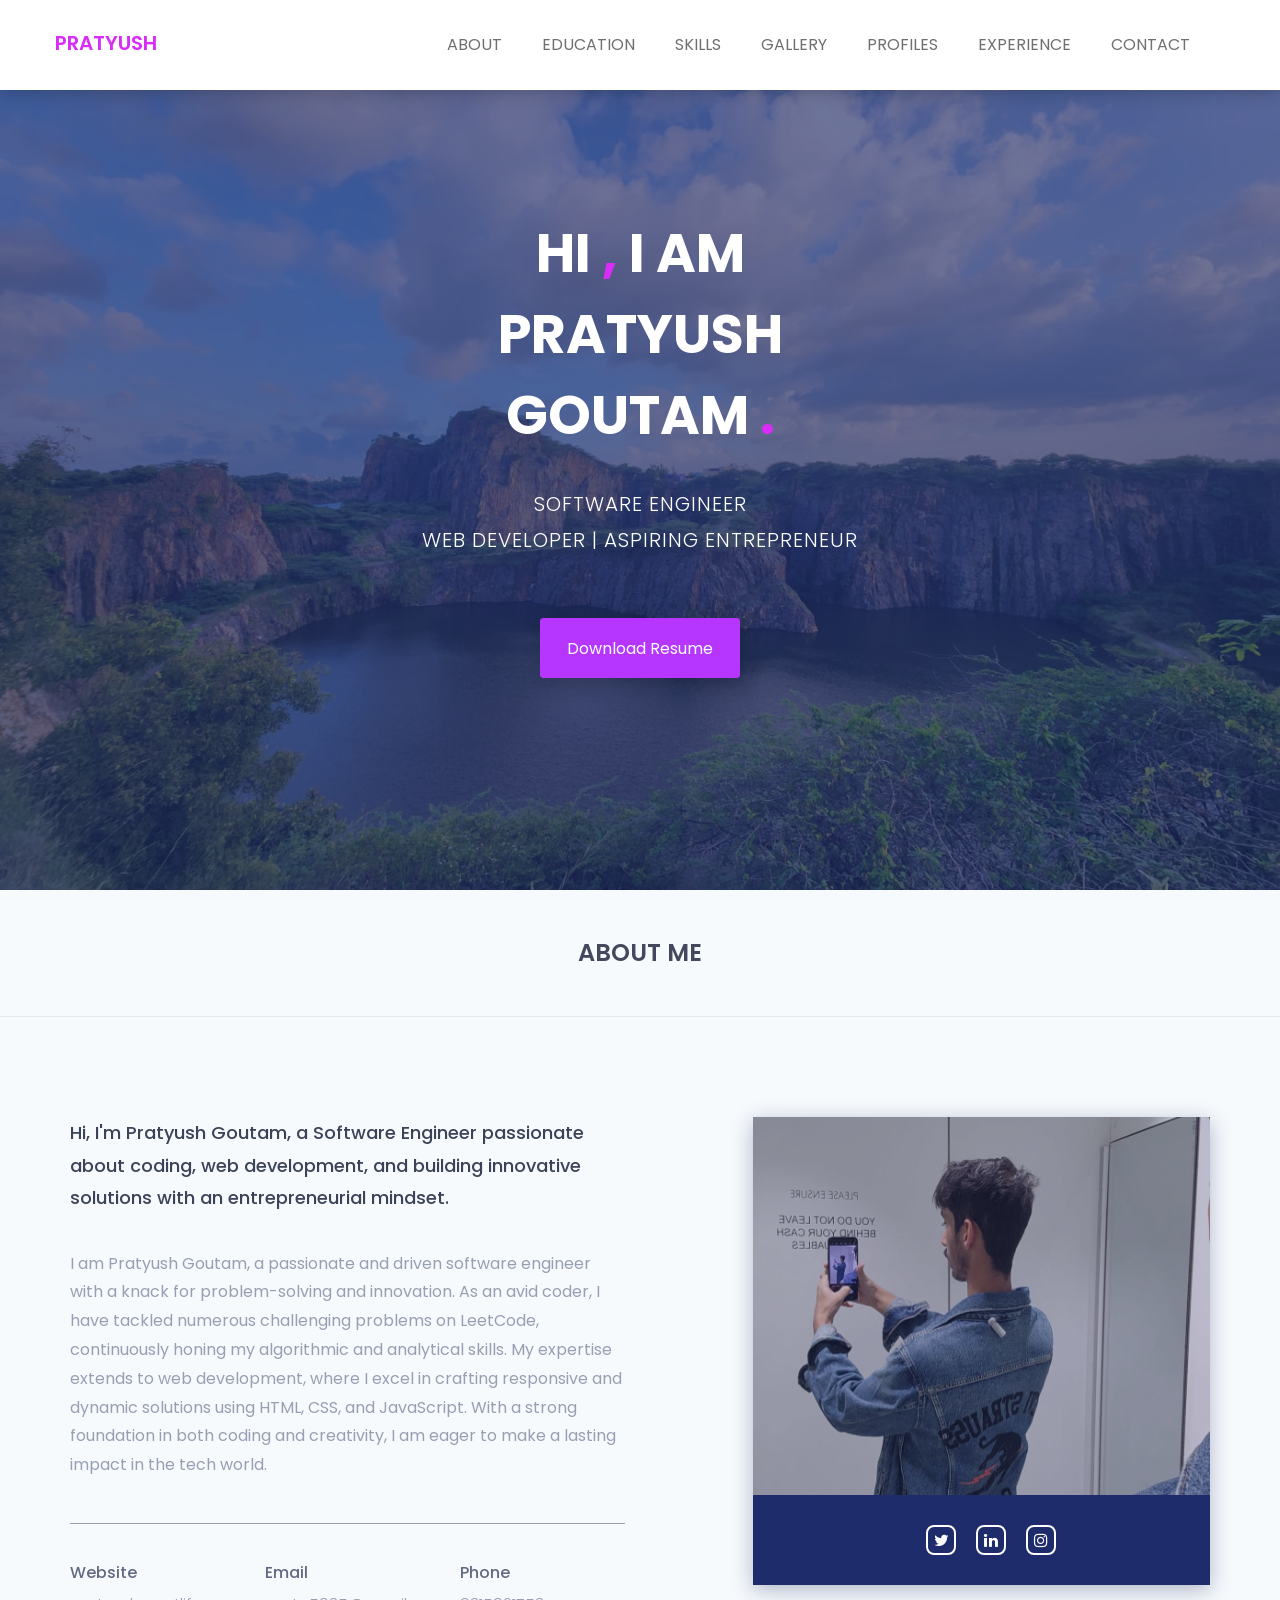
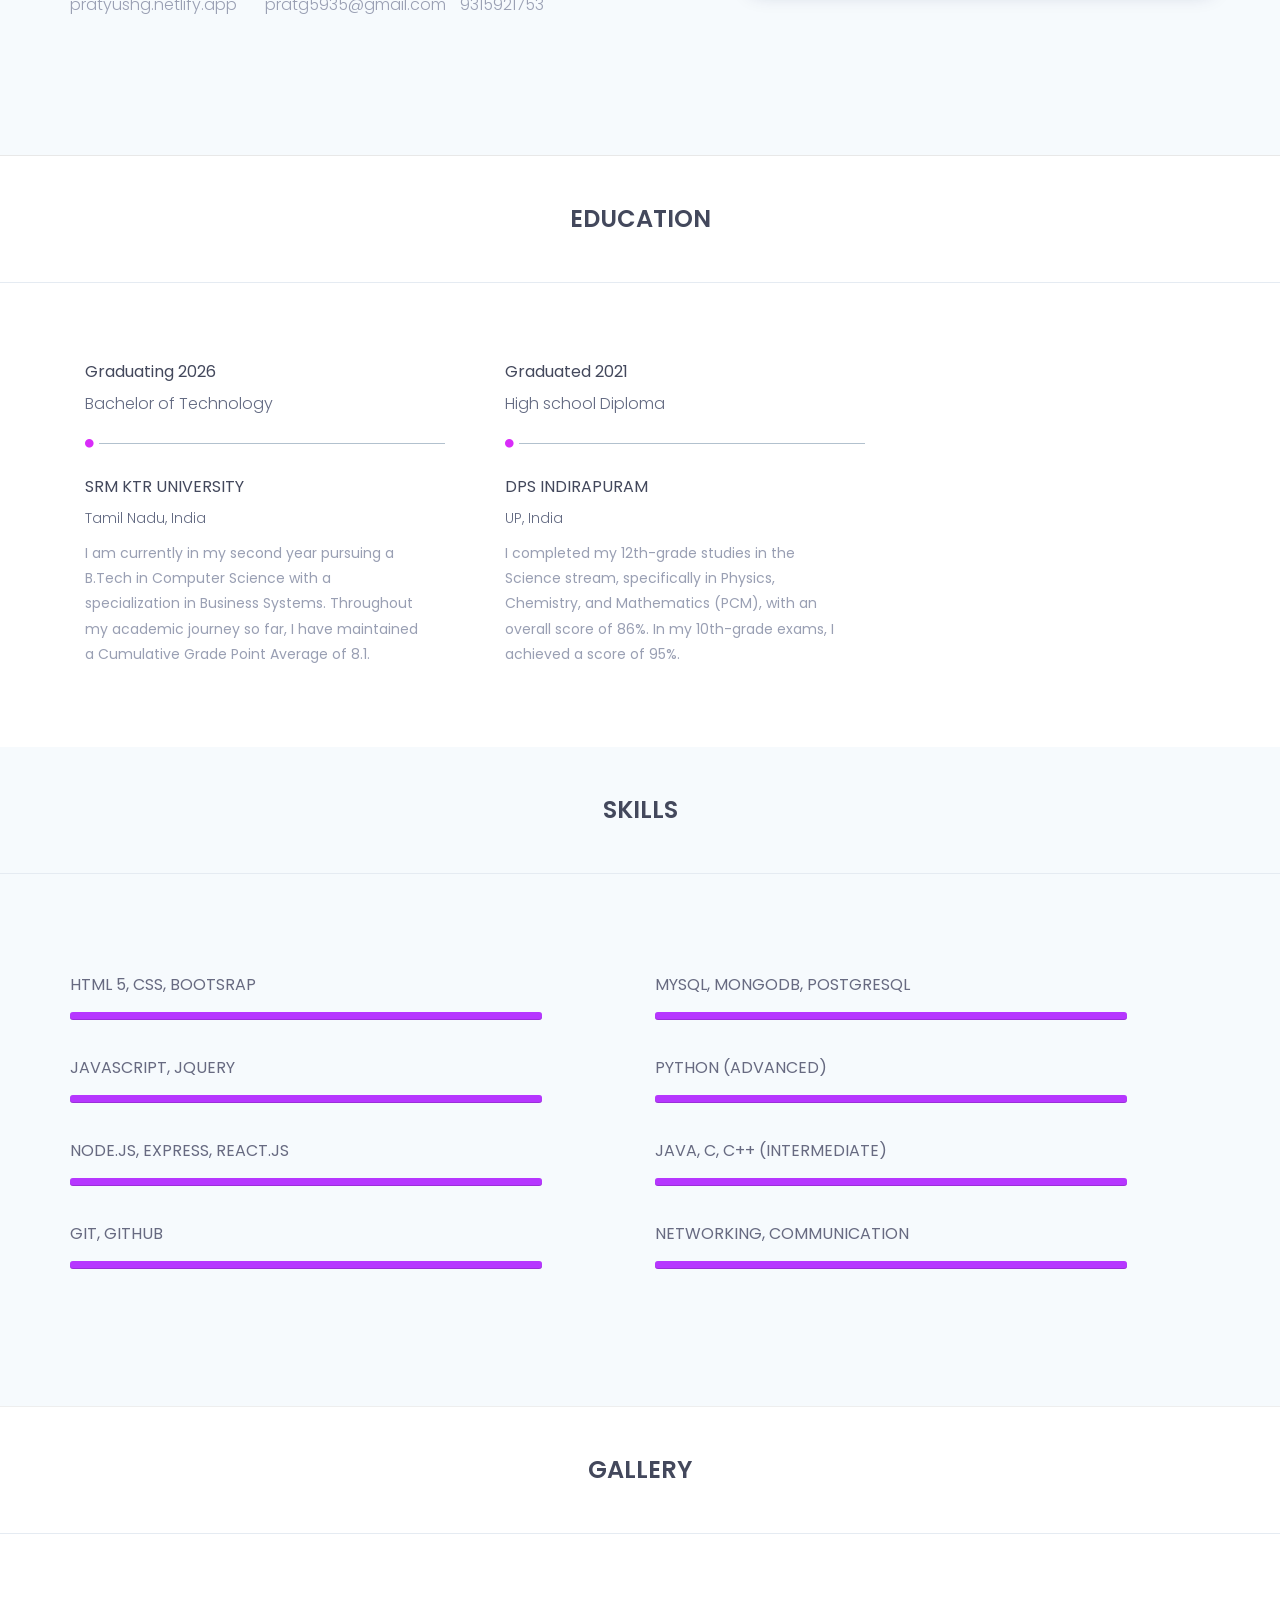
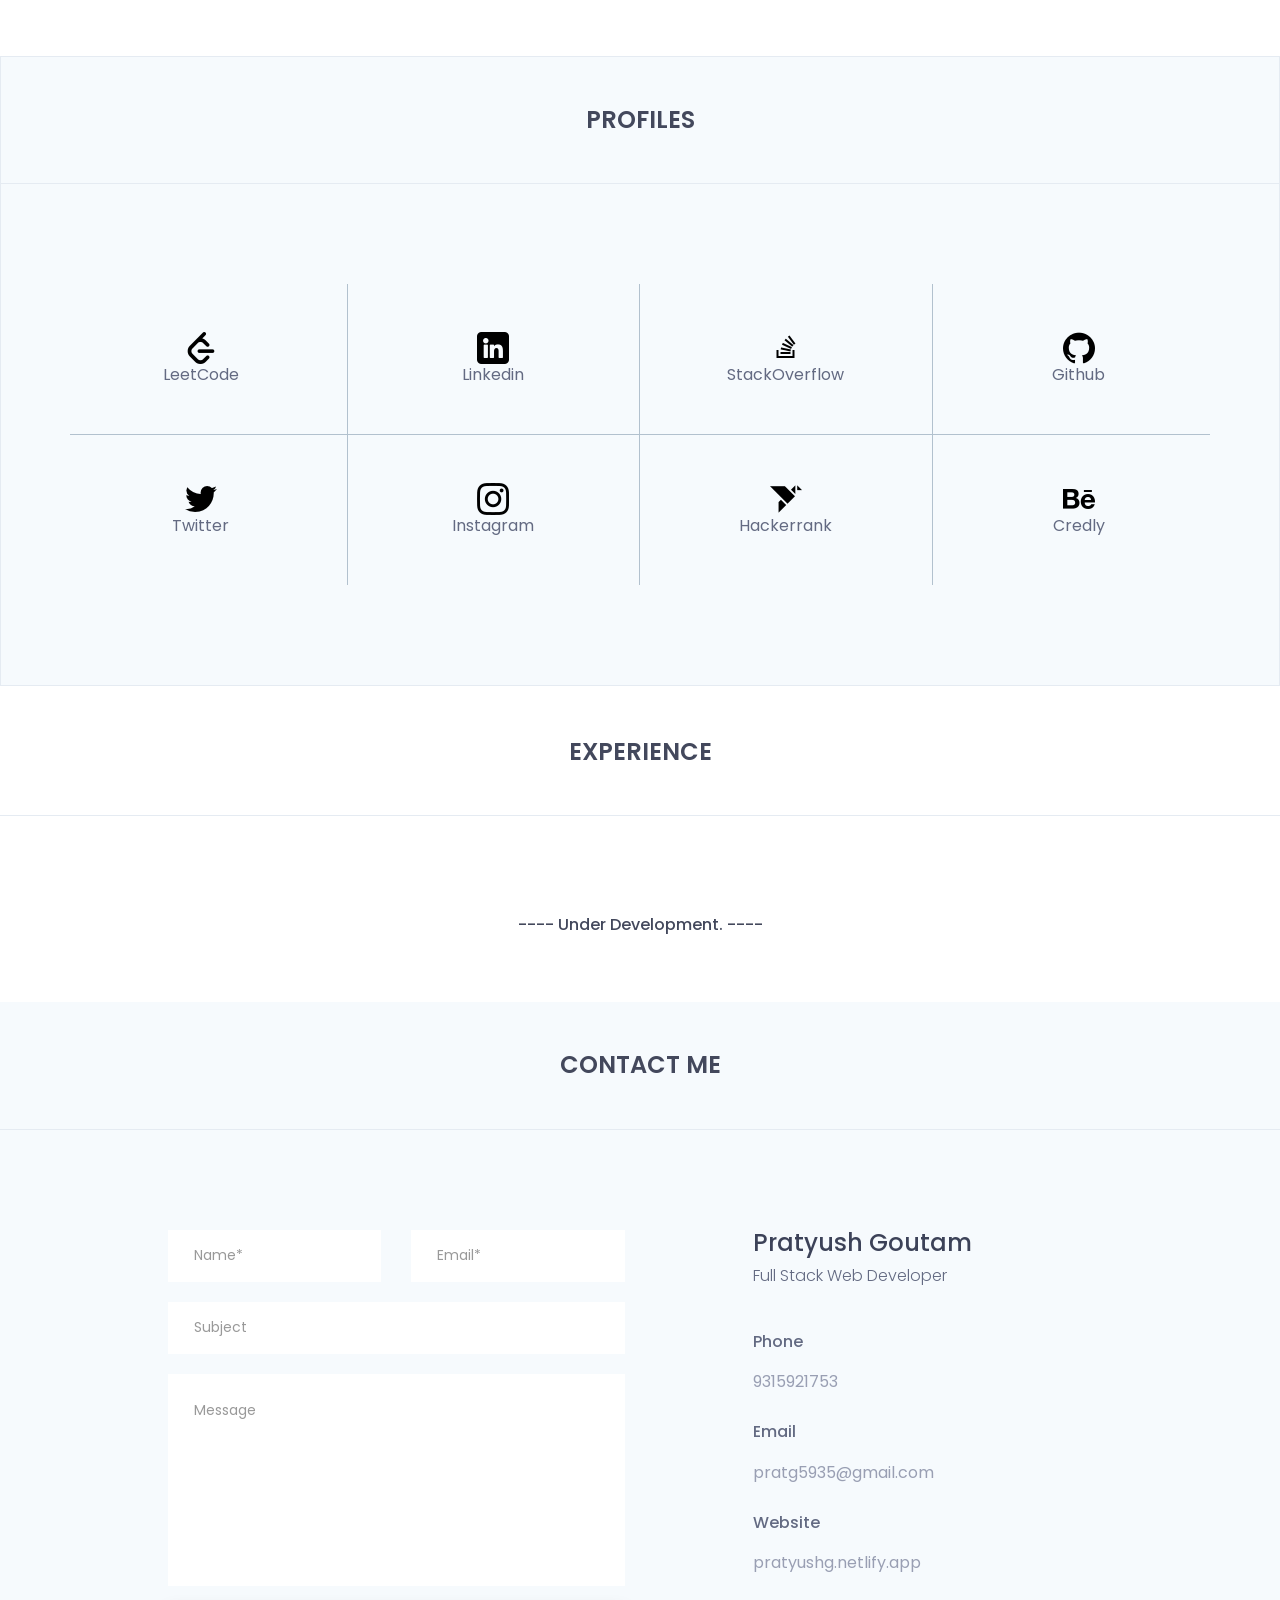
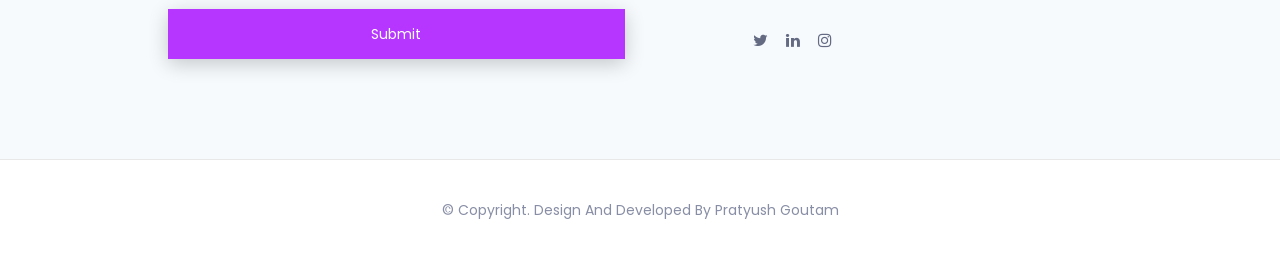
==== Portfolio/index.html @ 8044a490 "Update index.html" ====
<!doctype html>
<html class="no-js" lang="en">

    <head>
        <!-- meta data -->
        <meta charset="utf-8">
        <meta http-equiv="X-UA-Compatible" content="IE=edge">
        <meta name="viewport" content="width=device-width, initial-scale=1">
        <!-- The above 3 meta tags *must* come first in the head; any other head content must come *after* these tags -->

        <!--font-family-->
		<link href="https://fonts.googleapis.com/css?family=Poppins:100,200,300,400,500,600,700,800,900&amp;subset=devanagari,latin-ext" rel="stylesheet">
        
        <!-- title of site -->
        <title>The Pratyush Goutam</title>

        <!-- For favicon png -->
		<link rel="shortcut icon" type="image/icon" href="assets/favicon.png"/>
       
        <!--font-awesome.min.css-->
        <link rel="stylesheet" href="assets/css/font-awesome.min.css">

		<!--flat icon css-->
		<link rel="stylesheet" href="assets/css/flaticon.css">

		<!--animate.css-->
        <link rel="stylesheet" href="assets/css/animate.css">

        <!--owl.carousel.css-->
        <link rel="stylesheet" href="assets/css/owl.carousel.min.css">
		<link rel="stylesheet" href="assets/css/owl.theme.default.min.css">
		
        <!--bootstrap.min.css-->
        <link rel="stylesheet" href="assets/css/bootstrap.min.css">
		
		<!-- bootsnav -->
		<link rel="stylesheet" href="assets/css/bootsnav.css" >	
        
        <!--style.css-->
        <link rel="stylesheet" href="assets/css/style.css">
        
        <!--responsive.css-->
        <link rel="stylesheet" href="assets/css/responsive.css">
        
        <!-- HTML5 shim and Respond.js for IE8 support of HTML5 elements and media queries -->
        <!-- WARNING: Respond.js doesn't work if you view the page via file:// -->
		
        <!--[if lt IE 9]>
			<script src="https://oss.maxcdn.com/html5shiv/3.7.3/html5shiv.min.js"></script>
			<script src="https://oss.maxcdn.com/respond/1.4.2/respond.min.js"></script>
        <![endif]-->

    </head>
	
	<body>
		<!--[if lte IE 9]>
            <p class="browserupgrade">You are using an <strong>outdated</strong> browser. Please <a href="https://browsehappy.com/">upgrade your browser</a> to improve your experience and security.</p>
        <![endif]-->
		
		<!-- top-area Start -->
		<header class="top-area">
			<div class="header-area">
				<!-- Start Navigation -->
			    <nav class="navbar navbar-default bootsnav navbar-fixed dark no-background">

			        <div class="container">

			            <!-- Start Header Navigation -->
			            <div class="navbar-header">
			                <button type="button" class="navbar-toggle" data-toggle="collapse" data-target="#navbar-menu">
			                    <i class="fa fa-bars"></i>
			                </button>
			                <a class="navbar-brand" href="index.html">Pratyush</a>
			            </div><!--/.navbar-header-->
			            <!-- End Header Navigation -->

			            <!-- Collect the nav links, forms, and other content for toggling -->
			            <div class="collapse navbar-collapse menu-ui-design" id="navbar-menu">
			                <ul class="nav navbar-nav navbar-right" data-in="fadeInDown" data-out="fadeOutUp">
			                <li class=" smooth-menu active"></li>
			                    <li class=" smooth-menu"><a href="#about">about</a></li>
								<li class=" smooth-menu"><a href="#education">education</a></li>
			                    <li class="smooth-menu"><a href="#skills">skills</a></li>
								<li class=" smooth-menu"><a href="#photos">Gallery</a></li>
								<li class="smooth-menu"><a href="#profiles">profiles</a></li>
			                    <li class="smooth-menu"><a href="#experience">experience</a></li>
			                    <li class="smooth-menu"><a href="#contact">contact</a></li>
			                </ul><!--/.nav -->
			            </div><!-- /.navbar-collapse -->
			        </div><!--/.container-->
			    </nav><!--/nav-->
			    <!-- End Navigation -->
			</div><!--/.header-area-->

		    <div class="clearfix"></div>

		</header><!-- /.top-area-->
		<!-- top-area End -->
	
		<!--welcome-hero start -->
		<section id="welcome-hero" class="welcome-hero">
			<div class="container">
				<div class="row">
					<div class="col-md-12 text-center">
						<div class="header-text">
							<h2>Hi <span>,</span> I am <br> Pratyush <br> Goutam <span>.</span>   </h2>
							<p>Software Engineer<br/>Web Developer  |  Aspiring Entrepreneur</p>
							<a href="assets\resume.pdf" target="_blank" download>Download resume</a>
						</div><!--/.header-text-->
					</div><!--/.col-->
				</div><!-- /.row-->
			</div><!-- /.container-->

		</section><!--/.welcome-hero-->
		<!--welcome-hero end -->

		<!--about start -->
		<section id="about" class="about">
			<div class="section-heading text-center">
				<h2>about me</h2>
			</div>
			<div class="container">
				<div class="about-content">
					<div class="row">
						<div class="col-sm-6">
							<div class="single-about-txt">
								<h3>
									Hi, I'm Pratyush Goutam, a Software Engineer passionate about coding, web development, and building innovative solutions with an entrepreneurial mindset.
								</h3>
								<p>
									I am Pratyush Goutam, a passionate and driven software engineer with a knack for problem-solving and innovation. As an avid coder, I have tackled numerous challenging problems on LeetCode, continuously honing my algorithmic and analytical skills. My expertise extends to web development, where I excel in crafting responsive and dynamic solutions using HTML, CSS, and JavaScript. With a strong foundation in both coding and creativity, I am eager to make a lasting impact in the tech world.
								</p>
								<div class="row">
									<div class="col-sm-4">
										<div class="single-about-add-info">
											<h3>website</h3>
											<p>pratyushg.netlify.app</p>
										</div>
									</div>								
									<div class="col-sm-4">
										<div class="single-about-add-info">
											<h3>email</h3>
											<p>pratg5935@gmail.com</p>
										</div>
									</div>
									<div class="col-sm-4">
										<div class="single-about-add-info">
											<h3>  phone</h3>
											<p>  9315921753</p>
										</div>
									</div>								
								</div>
							</div>
						</div>
						<div class="col-sm-offset-1 col-sm-5">
							<div class="single-about-img">
								<img src="assets/images/about/profile_image.jpg" alt="profile_image">
								<div class="about-list-icon">
									<ul>
										<li>
											<a href="https://twitter.com/GoutamPratyush" target="_blank">
												<i  class="fa fa-twitter" aria-hidden="true"></i>
											</a>
											
										</li><!-- / li -->
										<li>
											<a href="https://www.linkedin.com/in/pratyush-goutam-387837250/" target="_blank">
												<i  class="fa fa-linkedin" aria-hidden="true"></i>
											</a>
										</li><!-- / li -->
										<li>
											<a href="https://www.instagram.com/pratyush.goutam/" target="_blank">
												<i  class="fa fa-instagram" aria-hidden="true"></i>
											</a>
										</li><!-- / li -->
										
										
									</ul><!-- / ul -->
								</div><!-- /.about-list-icon -->

							</div>

						</div>
					</div>
				</div>
			</div>
		</section><!--/.about-->
		<!--about end -->
		
		<!--education start -->
		<section id="education" class="education">
			<div class="section-heading text-center">
				<h2>education</h2>
			</div>
			<div class="container">
				<div class="education-horizontal-timeline">
					<div class="row">
						<div class="col-sm-4">
							<div class="single-horizontal-timeline">
								<div class="experience-time">
									<h2>Graduating 2026</h2>
									<h3>bachelor <span>of </span> technology</h3>
								</div><!--/.experience-time-->
								<div class="timeline-horizontal-border">
									<i class="fa fa-circle" aria-hidden="true"></i>
									<span class="single-timeline-horizontal"></span>
								</div>
								<div class="timeline">
									<div class="timeline-content">
										<h4 class="title">
											SRM Ktr university
										</h4>
										<h5>Tamil Nadu, India</h5>
										<p class="description">
											I am currently in my second year pursuing a B.Tech in Computer Science with a specialization in Business Systems. Throughout my academic journey so far, I have maintained a Cumulative Grade Point Average of 8.1.
										</p>
									</div><!--/.timeline-content-->
								</div><!--/.timeline-->
							</div>
						</div>
						<div class="col-sm-4">
							<div class="single-horizontal-timeline">
								<div class="experience-time">
									<h2>Graduated 2021</h2>
									<h3>high <span>school </span> diploma</h3>
								</div><!--/.experience-time-->
								<div class="timeline-horizontal-border">
									<i class="fa fa-circle" aria-hidden="true"></i>
									<span class="single-timeline-horizontal"></span>
								</div>
								<div class="timeline">
									<div class="timeline-content">
										<h4 class="title">
											dps indirapuram
										</h4>
										<h5>UP, india</h5>
										<p class="description">
											I completed my 12th-grade studies in the Science stream, specifically in Physics, Chemistry, and Mathematics (PCM), with an overall score of 86%. In my 10th-grade exams, I achieved a score of 95%.
										</p>
									</div><!--/.timeline-content-->
								</div><!--/.timeline-->
							</div>
						</div>
					</div>
				</div>
			</div>
		</section><!--/.education-->
		<!--education end -->

		<!--skills start -->
		<section id="skills" class="skills">
			<div class="skill-content">
				<div class="section-heading text-center">
					<h2>skills</h2>
				</div>
				<div class="container">
					<div class="row">
						<div class="col-md-6">
							<div class="single-skill-content">
								<div class="barWrapper">
									<span class="progressText">HTML 5, CSS, Bootsrap</span>
									<div class="single-progress-txt">
										<div class="progress ">
											<div class="progress-bar" role="progressbar" aria-valuenow="100" aria-valuemin="10" aria-valuemax="100" style="">
												  
											</div>
										</div>	
									</div>
								</div><!-- /.barWrapper -->
								<div class="barWrapper">
									<span class="progressText">Javascript, JQuery</span>
									<div class="single-progress-txt">
										<div class="progress ">
											<div class="progress-bar" role="progressbar" aria-valuenow="100" aria-valuemin="10" aria-valuemax="100" style="">
												  
											</div>
										</div>	
									</div>
								</div><!-- /.barWrapper -->
								<div class="barWrapper">
									<span class="progressText">Node.js, Express, React.js</span>
									<div class="single-progress-txt">
										<div class="progress ">
											<div class="progress-bar" role="progressbar" aria-valuenow="100" aria-valuemin="10" aria-valuemax="100" style="">
												  
											</div>
										</div>	
									</div>
								</div><!-- /.barWrapper -->
								<div class="barWrapper">
									<span class="progressText">Git, Github</span>
									<div class="single-progress-txt">
										<div class="progress ">
											<div class="progress-bar" role="progressbar" aria-valuenow="100" aria-valuemin="10" aria-valuemax="100" style="">
												  
											</div>
										</div>	
									</div>
								</div><!-- /.barWrapper -->
							</div>
						</div>
						<div class="col-md-6">
							<div class="single-skill-content">
								<div class="barWrapper">
									<span class="progressText">MySQL, MongoDB, PostgreSQL</span>
									<div class="single-progress-txt">
										<div class="progress ">
											<div class="progress-bar" role="progressbar" aria-valuenow="100" aria-valuemin="10" aria-valuemax="100" style="">
												  
											</div>
										</div>	
									</div>
								</div><!-- /.barWrapper -->
								<div class="barWrapper">
									<span class="progressText">Python (Advanced)</span>
									<div class="single-progress-txt">
										<div class="progress ">
											<div class="progress-bar" role="progressbar" aria-valuenow="100" aria-valuemin="10" aria-valuemax="100" style="">
												  
											</div>
										</div>	
									</div>
								</div><!-- /.barWrapper -->
								<div class="barWrapper">
									<span class="progressText">Java, C, C++ (Intermediate)</span>
									<div class="single-progress-txt">
										<div class="progress ">
											<div class="progress-bar" role="progressbar" aria-valuenow="100" aria-valuemin="10" aria-valuemax="100" style="">
												  
											</div>
										</div>	
									</div>
								</div><!-- /.barWrapper -->
								<div class="barWrapper">
									<span class="progressText">Networking, Communication</span>
									<div class="single-progress-txt">
										<div class="progress ">
											<div class="progress-bar" role="progressbar" aria-valuenow="100" aria-valuemin="10" aria-valuemax="100" style="">
												  
											</div>
										</div>	
									</div>
								</div><!-- /.barWrapper -->
							</div>
						</div>
					</div><!-- /.row -->
				</div>	<!-- /.container -->		
			</div><!-- /.skill-content--><hr/>
		</section><!--/.skills-->
		<!--skills end -->

		<!--photos start -->
		<section id="photos" class="photos">
			<div class="section-heading text-center">
				<h2>Gallery</h2>
			</div><br/>
			<div class="container">
				<div class="photos-content">
					<!-- Photo Slider -->
					<div class="photo-slider">
						<!-- Slides -->
						<div class="photo-item">
							<img src="assets\images\about\1g.jpg" alt="Photo 1">
						</div>
						<div class="photo-item">
							<img src="assets\images\about\3g.jpg" alt="Photo 2">
						</div>
						<div class="photo-item">
							<img src="assets\images\about\2g.jpg" alt="Photo 3">
						</div>
						<div class="photo-item">
							<img src="assets\images\about\4g.jpg" alt="Photo 4">
						</div>
						<div class="photo-item">
							<img src="assets\images\about\5g.jpg" alt="Photo 5">
						</div>
		
						<!-- Navigation Arrows -->
						<label class="prev">&#8249;</label>
						<label class="next">&#8250;</label>
					</div>
				</div>
			</div>
		</section><br/><br/><br/>			
		
		<style>
			.photo-slider {
				position: relative;
				max-width: 100%;
				overflow: hidden;
			}
		
			.photo-item {
				display: none;
				width: 100%;
				text-align: center;
			}
		
			.photo-item img {
				width: 60%;
				height: auto;
			}
		
			.prev,
			.next {
				position: absolute;
				top: 50%;
				transform: translateY(-50%);
				font-size: 24px;
				cursor: pointer;
				color: white;
				background-color: grey;
				padding: 10px;
				border: none;
				outline: none;
			}
			
			.prev {
				left: 120px; /* Adjusted the left position for the 'prev' arrow */
			}
	
			.next {
				right: 120px; /* Adjusted the right position for the 'next' arrow */
			}
		</style>
		
		<script>
			let currentSlide = 1;
		
			function showSlide(n) {
				const slides = document.querySelectorAll('.photo-item');
				if (n > slides.length) {
					currentSlide = 1;
				}
				if (n < 1) {
					currentSlide = slides.length;
				}
		
				slides.forEach(slide => (slide.style.display = 'none'));
				slides[currentSlide - 1].style.display = 'block';
			}
		
			function navigateSlide(n) {
				showSlide((currentSlide += n));
			}
		
			setInterval(() => navigateSlide(1), 4000);
		
			document.querySelector('.prev').addEventListener('click', () => navigateSlide(-1));
			document.querySelector('.next').addEventListener('click', () => navigateSlide(1));
		
			function adjustArrowsForMobile() {
				const screenWidth = window.innerWidth || document.documentElement.clientWidth || document.body.clientWidth;
				const prevArrow = document.querySelector('.prev');
				const nextArrow = document.querySelector('.next');
		
				if (screenWidth <= 767) {
					// Adjust arrow styles for smaller screens
					prevArrow.style.left = '10px';
					nextArrow.style.right = '10px';
					prevArrow.style.fontSize = '18px';
					nextArrow.style.fontSize = '18px';
					prevArrow.style.padding = '8px';
					nextArrow.style.padding = '8px';
				} else {
					// Reset arrow styles for larger screens
					prevArrow.style.left = '120px';
					nextArrow.style.right = '120px';
					prevArrow.style.fontSize = '24px';
					nextArrow.style.fontSize = '24px';
					prevArrow.style.padding = '10px';
					nextArrow.style.padding = '10px';
				}
			}
		
			// Call the function on page load and resize
			window.addEventListener('load', adjustArrowsForMobile);
			window.addEventListener('resize', adjustArrowsForMobile);
		</script>
		
		
		
		<!--photos end -->
		
		<!--profiles start -->
		<section id="profiles" class="profiles">
			<div class="profiles-details">
				<div class="section-heading text-center">
					<h2>profiles</h2>
				</div>
				<div class="container">
					<div class="profiles-content">
						<div class="row">
							<div class="col-sm-3">
								<div class="single-profile">
									<div class="profile-txt">
										<a href="https://leetcode.com/pratg555/" target="_blank"><button><img src="assets\icons\leet.png"></button></a>
										<div class="profile-icon-name">LeetCode</div>
									</div>
									<div class="single-profile-overlay">
										<div class="profile-txt">
											<a href="https://leetcode.com/pratg555/" target="_blank"><button><img src="assets\icons\leet.png"></button></a>
											<div class="profile-icon-name">LeetCode</div>
										</div>
									</div>
								</div>
							</div>
							<div class="col-sm-3">
								<div class="single-profile">
									<div class="profile-txt">
										<a href="https://www.linkedin.com/in/pratyush-goutam-387837250/" target="_blank"><button><img src="assets\icons\008-linkedin.png"></button></a>
										<div class="profile-icon-name">Linkedin</div>
									</div>
									<div class="single-profile-overlay">
										<div class="profile-txt">
											<a href="https://www.linkedin.com/in/pratyush-goutam-387837250/" target="_blank"><button><img src="assets\icons\008-linkedin.png"></button></a>
											<div class="profile-icon-name">Linkedin</div>
										</div>
									</div>
								</div>
							</div>
							<div class="col-sm-3">
								<div class="single-profile">
									<div class="profile-txt">
										<a href="https://stackoverflow.com/users/20603914/pratyush" target="_blank"></a><button><img src="assets\icons\005-media.png"></button></a>
										<div class="profile-icon-name">StackOverflow</div>
									</div>
									<div class="single-profile-overlay">
										<div class="profile-txt">
											<a href="https://stackoverflow.com/users/20603914/pratyush" target="_blank"><button><img src="assets\icons\005-media.png"></button></a>
											<div class="profile-icon-name">StackOverflow</div>
										</div>
									</div>
								</div>
							</div>
							<div class="col-sm-3">
								<div class="single-profile profile-no-border">
									<div class="profile-txt">
										<a href="https://github.com/prat555" target="_blank"><button><img src="assets\icons\006-github.png"></button></a>
										<div class="profile-icon-name">github</div>
									</div>
									<div class="single-profile-overlay">
										<div class="profile-txt">
											<a href="https://github.com/prat555" target="_blank"><button><img src="assets\icons\006-github.png"></button></a>
											<div class="profile-icon-name">github</div>
										</div>
									</div>
								</div>
							</div>
						</div>
						<div class="profile-border"></div>
						<div class="row">
							<div class="col-sm-3">
								<div class="single-profile">
									<div class="profile-txt">
										<a href="https://twitter.com/GoutamPratyush" target="_blank"><button><img src="assets\icons\002-twitter.png"></button></a>
										<div class="profile-icon-name">Twitter</div>
									</div>
									<div class="single-profile-overlay">
										<div class="profile-txt">
											<a href="https://twitter.com/GoutamPratyush" target="_blank"><button><img src="assets\icons\002-twitter.png"></button></a>
											<div class="profile-icon-name">Twitter</div>
										</div>
									</div>
								</div>
							</div>
							<div class="col-sm-3">
								<div class="single-profile">
									<div class="profile-txt">
										<a href="https://www.instagram.com/pratyush.goutam/" target="_blank"><button><img src="assets\icons\007-instagram.png"></button></a>
										<div class="profile-icon-name">Instagram</div>
									</div>
									<div class="single-profile-overlay">
										<div class="profile-txt">
											<a href="https://www.instagram.com/pratyush.goutam/" target="_blank"><button><img src="assets\icons\007-instagram.png"></button></a>
											<div class="profile-icon-name">Instagram</div>
										</div>
									</div>
								</div>
							</div>
							<div class="col-sm-3">
								<div class="single-profile">
									<div class="profile-txt">
										<a href="https://www.hackerrank.com/profile/pratg5935" target="_blank"><button><img src="assets\icons\001-origami.png"></button></a>
										<div class="profile-icon-name">Hackerrank</div>
									</div>
									<div class="single-profile-overlay">
										<div class="profile-txt">
											<a href="https://www.hackerrank.com/profile/pratg5935" target="_blank"><button><img src="assets\icons\001-origami.png"></button></a>
											<div class="profile-icon-name">Hackerrank</div>
										</div>
									</div>
								</div>
							</div>
							<div class="col-sm-3">
								<div class="single-profile profile-no-border">
									<div class="profile-txt">
										<a href="https://www.credly.com/users/pratyush_goutam" target="_blank"><button><img src="assets\icons\003-behance.png"></button></a>
										<div class="profile-icon-name">Credly</div>
									</div>
									<div class="single-profile-overlay">
										<div class="profile-txt">
											<a href="https://www.credly.com/users/pratyush_goutam" target="_blank"><button><img src="assets\icons\003-behance.png"></button></a>
											<div class="profile-icon-name">Credly</div>
										</div>
									</div>
								</div>
							</div>
						</div>
					</div>
				</div>
			</div>

		</section><!--/.profiles-->
		<!--profiles end -->

		<!--experience start -->
		<section>
			<div id="experience" class="section-heading text-center">
				<h2><br/><br/>experience</h2>
			</div>
			<div class="container">
				<div class="experience-content">
					<h2 style="text-align: center;">---- Under development. ----</h2></br></br></br>	
				</div>
			</div>
		</section>
		<!--/.experience-->
		<!--experience end -->

		<!--contact start -->
		<section id="contact" class="contact">
			<div class="section-heading text-center">
				<h2>contact me</h2>
			</div>
			<div class="container">
				<div class="contact-content">
					<div class="row">
						<div class="col-md-offset-1 col-md-5 col-sm-6">
							<div class="single-contact-box">
								<div class="contact-form">
									<form action="https://formspree.io/f/moqgvypb" method="post" onsubmit="return validateForm()">
										<div class="row">
											<div class="col-sm-6 col-xs-12">
												<div class="form-group">
												  <input type="text" class="form-control" id="name" placeholder="Name*" name="name">
												</div><!--/.form-group-->
											</div><!--/.col-->
											<div class="col-sm-6 col-xs-12">
												<div class="form-group">
													<input type="email" class="form-control" id="email" placeholder="Email*" name="email">
												</div><!--/.form-group-->
											</div><!--/.col-->
										</div><!--/.row-->
										<div class="row">
											<div class="col-sm-12">
												<div class="form-group">
													<input type="text" class="form-control" id="subject" placeholder="Subject" name="subject">
												</div><!--/.form-group-->
											</div><!--/.col-->
										</div><!--/.row-->
										<div class="row">
											<div class="col-sm-12">
												<div class="form-group">
													<textarea class="form-control" rows="8" id="comment" placeholder="Message" name="message"></textarea>
												</div><!--/.form-group-->
											</div><!--/.col-->
										</div><!--/.row-->
										<div class="row">
											<div class="col-sm-12">
												<div class="single-contact-btn">
													<button type="submit" class="contact-btn">Submit</button>
												</div><!--/.single-single-contact-btn-->
											</div><!--/.col-->
										</div><!--/.row-->
									</form><!--/form-->
								</div><!--/.contact-form-->
							</div><!--/.single-contact-box-->
						</div><!--/.col-->
						<div class="col-md-offset-1 col-md-5 col-sm-6">
							<div class="single-contact-box">
								<div class="contact-adress">
									<div class="contact-add-head">
										<h3>Pratyush Goutam</h3>
										<p>Full Stack Web Developer</p>
									</div>
									<div class="contact-add-info">
										<div class="single-contact-add-info">
											<h3>phone</h3>
											<p>9315921753</p>
										</div>
										<div class="single-contact-add-info">
											<h3>email</h3>
											<p>pratg5935@gmail.com</p>
										</div>
										<div class="single-contact-add-info">
											<h3>website</h3>
											<p>pratyushg.netlify.app</p>
										</div>
									</div>
								</div><!--/.contact-adress-->
								<div class="hm-foot-icon">
									<ul>
										<li><a href="https://twitter.com/GoutamPratyush" target="_blank"><i class="fa fa-twitter"></i></a></li><!--/li-->
										<li><a href="https://www.linkedin.com/in/pratyush-goutam-387837250/" target="_blank"><i class="fa fa-linkedin"></i></a></li><!--/li-->
										<li><a href="https://www.instagram.com/pratyush.goutam/" target="_blank"><i class="fa fa-instagram"></i></a></li><!--/li-->
									</ul><!--/ul-->
								</div><!--/.hm-foot-icon-->
							</div><!--/.single-contact-box-->
						</div><!--/.col-->
					</div><!--/.row-->
				</div><!--/.contact-content-->
			</div><!--/.container-->
		</section><!--/.contact-->

		<script>
			function validateForm() {
				var name = document.getElementById("name").value;
				var email = document.getElementById("email").value;
				var message = document.getElementById("comment").value;
		
				if (name === "" || email === "" || message === "") {
					alert("Please fill in all required fields (Name, Email, and Message) before submitting the form.");
					return false;
				}
		
				return true;
			}
		</script>
		<!--contact end -->

		<!--footer-copyright start-->
		<footer id="footer-copyright" class="footer-copyright">
			<div class="container">
				<div class="hm-footer-copyright text-center">
					<p>
						&copy; copyright. design and developed by Pratyush Goutam
					</p><!--/p-->
				</div><!--/.text-center-->
			</div><!--/.container-->

			<div id="scroll-Top">
				<div class="return-to-top">
					<i class="fa fa-angle-up " id="scroll-top" ></i>
				</div>
				
			</div><!--/.scroll-Top-->
			
        </footer><!--/.footer-copyright-->
		<!--footer-copyright end-->
		
		<!-- Include all js compiled plugins (below), or include individual files as needed -->

		<script src="assets/js/jquery.js"></script>
        
        <!--modernizr.min.js-->
        <script src="https://cdnjs.cloudflare.com/ajax/libs/modernizr/2.8.3/modernizr.min.js"></script>
		
		<!--bootstrap.min.js-->
        <script src="assets/js/bootstrap.min.js"></script>
		
		<!-- bootsnav js -->
		<script src="assets/js/bootsnav.js"></script>
		
		<!-- jquery.sticky.js -->
		<script src="assets/js/jquery.sticky.js"></script>
		
		<!-- for progress bar start-->

		<!-- progressbar js -->
		<script src="assets/js/progressbar.js"></script>

		<!-- appear js -->
		<script src="assets/js/jquery.appear.js"></script>

		<!-- for progress bar end -->

		<!--owl.carousel.js-->
        <script src="assets/js/owl.carousel.min.js"></script>


		<script src="https://cdnjs.cloudflare.com/ajax/libs/jquery-easing/1.4.1/jquery.easing.min.js"></script>
		
        
        <!--Custom JS-->
        <script src="assets/js/custom.js"></script>
        
    </body>
	
</html>
---- Portfolio/assets/css/bootsnav.css ----
/* ==============================================================

Template name : Bootsnav - Multi Purpose Header
Categorie : Bootstrap Menu in CSS
Author : adamnurdin01
Version : v.1.2
Created : 2016-06-02
Last update : 2016-10-19

============================================================== */

/* MEGAMENU STYLE
=================================*/
nav.bootsnav .dropdown.megamenu-fw {
    position: static;
}

nav.bootsnav .container {
    position: relative;
}

nav.bootsnav .megamenu-fw .dropdown-menu {
    left: auto;
}

nav.bootsnav .megamenu-content {
    padding: 15px;
    width: 100% !important;
}

nav.bootsnav .megamenu-content .title{
    margin-top: 0;
}

nav.bootsnav .dropdown.megamenu-fw .dropdown-menu {
    left: 0;
    right: 0;
}

/* Navbar
=================================*/
nav.navbar.bootsnav{
    margin-bottom: 0;
    -moz-border-radius: 0px;
    -webkit-border-radius: 0px;
    -o-border-radius: 0px;
    border-radius: 0px;
    background-color: #fff;
    border: none;
    border-bottom: solid 1px #e0e0e0;
    z-index: 9;
}

nav.navbar.bootsnav ul.nav > li > a{
    color: #6f6f6f;
    background-color: transparent;
    outline: none;
    margin-bottom: -2px;
}

nav.navbar.bootsnav ul.nav li.megamenu-fw > a:hover,
nav.navbar.bootsnav ul.nav li.megamenu-fw > a:focus,
nav.navbar.bootsnav ul.nav li.active > a:hover,
nav.navbar.bootsnav ul.nav li.active > a:focus,
nav.navbar.bootsnav ul.nav li.active > a{
    background-color: transparent;
}

nav.navbar.bootsnav .navbar-toggle{
    background-color: #fff;
    border: none;
    padding: 0;
    font-size: 18px;
    position: relative;
    top: 5px;
}

nav.navbar.bootsnav ul.nav .dropdown-menu .dropdown-menu{
    top: 0;
    left: 100%;
}

nav.navbar.bootsnav ul.nav ul.dropdown-menu > li > a{
    white-space:normal;
}


ul.menu-col{
    padding: 0;
    margin: 0;
    list-style: none;
}

ul.menu-col li a{
    color: #6f6f6f;
}

ul.menu-col li a:hover,
ul.menu-col li a:focus{
    text-decoration: none;
}

/* Navbar Full
=================================*/
nav.bootsnav.navbar-full{
    padding-bottom: 10px;
    padding-top: 10px;
}

nav.bootsnav.navbar-full .navbar-header{
    display: block;
    width: 100%;
}

nav.bootsnav.navbar-full .navbar-toggle{
    display: inline-block;
    margin-right: 0;
    position: relative;
    top: 0;
    font-size: 30px;
    -webkit-transition: all 1s ease-in-out;
	-moz-transition: all 1s ease-in-out;
	-o-transition: all 1s ease-in-out;
	-ms-transition: all 1s ease-in-out;
	transition: all 1s ease-in-out;
}

nav.bootsnav.navbar-full .navbar-collapse{
    position: fixed;
    width: 100%;
    height: 100% !important;
    top: 0;
    left: 0;
    padding: 0;
    display: none !important;
    z-index: 9;
}

nav.bootsnav.navbar-full .navbar-collapse.in{
    display: block !important;
}

nav.bootsnav.navbar-full .navbar-collapse .nav-full{
    overflow: auto;
}

nav.bootsnav.navbar-full .navbar-collapse .wrap-full-menu{
    display: table-cell;
    vertical-align: middle;
    background-color: #fff;
    overflow: auto;
}

nav.bootsnav.navbar-full .navbar-collapse .nav-full::-webkit-scrollbar {
    width: 0;
}

nav.bootsnav.navbar-full .navbar-collapse .nav-full::-moz-scrollbar {
    width: 0;
}

nav.bootsnav.navbar-full .navbar-collapse .nav-full::-ms-scrollbar {
    width: 0;
}

nav.bootsnav.navbar-full .navbar-collapse .nav-full::-o-scrollbar {
    width: 0;
}


nav.bootsnav.navbar-full .navbar-collapse ul.nav{
    display: block;
    width: 100%;
    overflow: auto;
}

nav.bootsnav.navbar-full .navbar-collapse ul.nav a:hover,
nav.bootsnav.navbar-full .navbar-collapse ul.nav a:focus,
nav.bootsnav.navbar-full .navbar-collapse ul.nav a{
    background-color: transparent;
}

nav.bootsnav.navbar-full .navbar-collapse ul.nav > li{
    float: none;
    display: block;
    text-align: center;
}

nav.bootsnav.navbar-full .navbar-collapse ul.nav > li > a{
    display: table;
    margin: auto;
    text-transform: uppercase;
    font-weight: bold;
    letter-spacing: 2px;
    font-size: 24px;
    padding: 10px 15px;
}

li.close-full-menu > a{
    padding-top: 0px;
    padding-bottom: 0px;
}

li.close-full-menu{
    padding-top: 30px;
    padding-bottom: 30px;
}

/* Atribute Navigation
=================================*/
.attr-nav{
    float: right;
    display: inline-block;
    margin-left: 13px;
    margin-right: -15px;
}

.attr-nav > ul{
    padding: 0;
    margin: 0 0 -7px 0;
    list-style: none;
    display: inline-block;
}

.attr-nav > ul > li{
    float: left;
    display: block;
}

.attr-nav > ul > li > a{
    color: #6f6f6f;
    display: block;
    padding: 28px 15px;
    position: relative;
}

.attr-nav > ul > li > a span.badge{
    position: absolute;
    top: 50%;
    margin-top: -15px;
    right: 5px;
    font-size: 10px;
    padding: 0;
    width: 15px;
    height: 15px;
    padding-top: 2px;
}

.attr-nav > ul > li.dropdown ul.dropdown-menu{
    -moz-border-radius: 0px;
    -webkit-border-radius: 0px;
    -o-border-radius: 0px;
    border-radius: 0px;
    -moz-box-shadow: 0px 0px 0px;
    -webkit-box-shadow: 0px 0px 0px;
    -o-box-shadow: 0px 0px 0px;
    box-shadow: 0px 0px 0px;
    border: solid 1px #e0e0e0;
}

ul.cart-list{
    padding: 0 !important;
    width: 250px !important;
}

ul.cart-list > li{
    position: relative;
    border-bottom: solid 1px #efefef;
    padding: 15px 15px 23px 15px !important;
}

ul.cart-list > li > a.photo{
    padding: 0 !important;
    margin-right: 15px;
    float: left;
    display: block;
    width: 50px;
    height: 50px;
    left: 15px;
    top: 15px;
}

ul.cart-list > li img{
    width: 50px;
    height: 50px;
    border: solid 1px #efefef;
}

ul.cart-list > li > h6{
    margin: 0;
}

ul.cart-list > li > h6 > a.photo{
    padding: 0 !important;
    display: block;
}

ul.cart-list > li > p{
    margin-bottom: 0;
}

ul.cart-list > li.total{
    background-color: #f5f5f5;
    padding-bottom: 15px !important;
}

ul.cart-list > li.total > .btn{
    display: inline-block;
    border-bottom: solid 1px #efefef;
}

ul.cart-list > li .price{
    font-weight: bold;
}

ul.cart-list > li.total > span{
    padding-top: 8px;
}

/* Top Search
=================================*/
.top-search{
    background-color: #333;
    padding: 10px 0;
    display: none;
}

.top-search input.form-control{
    background-color: transparent;
    border: none;
    -moz-box-shadow: 0px 0px 0px;
    -webkit-box-shadow: 0px 0px 0px;
    -o-box-shadow: 0px 0px 0px;
    box-shadow: 0px 0px 0px;
    color: #fff;
    height: 40px;
    padding: 0 15px;
}

.top-search .input-group-addon{
    background-color: transparent;
    border: none;
    color: #fff;
    padding-left: 0;
    padding-right: 0;
}

.top-search .input-group-addon.close-search{
    cursor: pointer;
}

/* Side Menu
=================================*/
body{
    -webkit-transition: all 0.3s ease-in-out;
	-moz-transition: all 0.3s ease-in-out;
	-o-transition: all 0.3s ease-in-out;
	-ms-transition: all 0.3s ease-in-out;
	transition: all 0.3s ease-in-out;
}

body.on-side{
    margin-left: -280px;
}

.side{
    position: fixed;
    overflow-y: auto;
    top: 0;
    right: -280px;
    width: 280px;
    padding: 25px 30px;
    height: 100%;
    display: block;
    background-color: #333;
    -webkit-transition: all 0.3s ease-in-out;
	-moz-transition: all 0.3s ease-in-out;
	-o-transition: all 0.3s ease-in-out;
	-ms-transition: all 0.3s ease-in-out;
	transition: all 0.3s ease-in-out;
    z-index: 9;
}

.side.on{
    right: 0;
}

.side .close-side{
    float: right;
    color: #fff;
    position: relative;
    z-index: 2;
    font-size: 16px;
}

.side .widget{
    position: relative;
    z-index: 1;
    margin-bottom: 25px;
}

.side .widget .title{
    color: #fff;
    margin-bottom: 15px;
}

.side .widget ul.link{
    padding: 0;
    margin: 0;
    list-style: none;
}

.side .widget ul.link li a{
    color: #9f9f9f;
    letter-spacing: 1px;
}

.side .widget ul.link li a:focus,
.side .widget ul.link li a:hover{
    color: #fff;
    text-decoration: none;
}

/* Share
=================================*/
nav.navbar.bootsnav .share{
    padding: 0 30px;
    margin-bottom: 30px;
}

nav.navbar.bootsnav .share ul{
    display: inline-block;
    padding: 0;
    margin: 0 0 -7px 0;
    list-style: none;
}

nav.navbar.bootsnav .share ul > li{
    float: left;
    display: block;
    margin-right: 5px;
}

nav.navbar.bootsnav .share ul > li > a{
    display: table-cell;
    vertical-align: middle;
    text-align: center;
    width: 35px;
    height: 35px;
    -moz-border-radius: 50%;
    -webkit-border-radius: 50%;
    -o-border-radius: 50%;
    border-radius: 50%;
    background-color: #cfcfcf;
    color: #fff;
}

/* Transparent
=================================*/
nav.navbar.bootsnav.navbar-fixed{
    position: fixed;
    display: block;
    width: 100%;
}

nav.navbar.bootsnav.no-background{
    -webkit-transition: all 1s ease-in-out;
	-moz-transition: all 1s ease-in-out;
	-o-transition: all 1s ease-in-out;
	-ms-transition: all 1s ease-in-out;
	transition: all 1s ease-in-out;
}

/* Navbar Sticky
=================================*/
.wrap-sticky{
    position: relative;
    -webkit-transition: all 0.3s ease-in-out;
	-moz-transition: all 0.3s ease-in-out;
	-o-transition: all 0.3s ease-in-out;
	-ms-transition: all 0.3s ease-in-out;
	transition: all 0.3s ease-in-out;
}

.wrap-sticky nav.navbar.bootsnav{
    position: absolute;
    width: 100%;
    left: 0;
    top: 0;
}

.wrap-sticky nav.navbar.bootsnav.sticked{
    position: fixed;
    -webkit-transition: all 0.2s ease-in-out;
	-moz-transition: all 0.2s ease-in-out;
	-o-transition: all 0.2s ease-in-out;
	-ms-transition: all 0.2s ease-in-out;
	transition: all 0.2s ease-in-out;
}

body.on-side .wrap-sticky nav.navbar.bootsnav.sticked{
    left: -280px;
}

/* Navbar Responsive
=================================*/
@media (min-width: 1024px) and (max-width:1400px) {
    body.wrap-nav-sidebar .wrapper .container{
        width: 100%;
        padding-left: 30px;
        padding-right: 30px;
    }
}

@media (min-width: 1024px) {
    /* General Navbar
    =================================*/
    nav.navbar.bootsnav ul.nav .dropdown-menu .dropdown-menu{
        margin-top: -2px;
    }

    nav.navbar.bootsnav ul.nav.navbar-right .dropdown-menu .dropdown-menu{
        left: -200px;
    }
    
    nav.navbar.bootsnav ul.nav > li > a{
        padding: 30px 15px;
        font-weight: 600;
    }
    
    nav.navbar.bootsnav ul.nav > li.dropdown > a.dropdown-toggle:after{
        font-family: 'FontAwesome';
        content: "\f0d7";
        margin-left: 5px;
        margin-top: 2px;
    }
    
    nav.navbar.bootsnav li.dropdown ul.dropdown-menu{
        -moz-box-shadow: 0px 0px 0px;
        -webkit-box-shadow: 0px 0px 0px;
        -o-box-shadow: 0px 0px 0px;
        box-shadow: 0px 0px 0px;
        -moz-border-radius: 0px;
        -webkit-border-radius: 0px;
        -o-border-radius: 0px;
        border-radius: 0px;
        padding: 0;
        width: 200px;
        background: #fff;
        border: solid 1px #e0e0e0;
        border-top: solid 5px;
    }
    
    nav.navbar.bootsnav li.dropdown ul.dropdown-menu > li a:hover,
    nav.navbar.bootsnav li.dropdown ul.dropdown-menu > li a:hover{
        background-color: transparent;
    }
    
    nav.navbar.bootsnav li.dropdown ul.dropdown-menu > li > a{
        padding: 10px 15px;
        border-bottom: solid 1px #eee;
        color: #6f6f6f;
    }
    
    nav.navbar.bootsnav li.dropdown ul.dropdown-menu > li:last-child > a{
        border-bottom: none;
    }
    
    nav.navbar.bootsnav ul.navbar-right li.dropdown ul.dropdown-menu li a{
        text-align: right;
    }
    
    nav.navbar.bootsnav li.dropdown ul.dropdown-menu li.dropdown > a.dropdown-toggle:before{
        font-family: 'FontAwesome';
        float: right;
        content: "\f105";
        margin-top: 0;
    }
    
    nav.navbar.bootsnav ul.navbar-right li.dropdown ul.dropdown-menu li.dropdown > a.dropdown-toggle:before{
        font-family: 'FontAwesome';
        float: left;
        content: "\f104";
        margin-top: 0;
    }
    
    nav.navbar.bootsnav li.dropdown ul.dropdown-menu ul.dropdown-menu{
        top: -3px;
    }
    
    nav.navbar.bootsnav ul.dropdown-menu.megamenu-content{
        padding: 0 15px !important;
    }
    
    nav.navbar.bootsnav ul.dropdown-menu.megamenu-content > li{
       padding: 25px 0 20px;
    }
    
    nav.navbar.bootsnav ul.dropdown-menu.megamenu-content.tabbed{
        padding: 0;
    }
    
    nav.navbar.bootsnav ul.dropdown-menu.megamenu-content.tabbed > li{
        padding: 0;
    }
    
    nav.navbar.bootsnav ul.dropdown-menu.megamenu-content .col-menu{
        padding: 0 30px;
        margin: 0 -0.5px;
        border-left: solid 1px #f0f0f0;
        border-right: solid 1px #f0f0f0;
    }
    
    nav.navbar.bootsnav ul.dropdown-menu.megamenu-content .col-menu:first-child{
        border-left: none;
    }
    
    nav.navbar.bootsnav ul.dropdown-menu.megamenu-content .col-menu:last-child{
        border-right: none;
    }
    
    nav.navbar.bootsnav ul.dropdown-menu.megamenu-content .content{
        display: none;
    }
    
    nav.navbar.bootsnav ul.dropdown-menu.megamenu-content .content ul.menu-col li a{
        text-align: left;
        padding: 5px 0;
        display: block;
        width: 100%;
        margin-bottom: 0;
        border-bottom: none;
        color: #6f6f6f;
    }
    
    nav.navbar.bootsnav.on ul.dropdown-menu.megamenu-content .content{
        display: block !important;
        height: auto !important;
    }
    
    /* Navbar Transparent
    =================================*/  
    nav.navbar.bootsnav.no-background{
        background-color: transparent;
        border: none;
    }
    
    nav.navbar.bootsnav.navbar-transparent .attr-nav{
        padding-left: 15px;
        margin-left: 30px;
    }
    
    nav.navbar.bootsnav.navbar-transparent.white{
        background-color: rgba(255,255,255,0.3);
        border-bottom: solid 1px #bbb;
    }
    
    nav.navbar.navbar-inverse.bootsnav.navbar-transparent.dark,
    nav.navbar.bootsnav.navbar-transparent.dark{
        background-color: rgba(0,0,0,0.3);
        border-bottom: solid 1px #555;
    }
    
    nav.navbar.bootsnav.navbar-transparent.white .attr-nav{
        border-left: solid 1px #bbb;
    }
    
    nav.navbar.navbar-inverse.bootsnav.navbar-transparent.dark .attr-nav,
    nav.navbar.bootsnav.navbar-transparent.dark .attr-nav{
        border-left: solid 1px #555;
    }
    
    nav.navbar.bootsnav.no-background.white .attr-nav > ul > li > a,
    nav.navbar.bootsnav.navbar-transparent.white .attr-nav > ul > li > a,
    nav.navbar.bootsnav.navbar-transparent.white ul.nav > li > a,
    nav.navbar.bootsnav.no-background.white ul.nav > li > a{
        color: #fff;
    }
    
    nav.navbar.bootsnav.navbar-transparent.dark .attr-nav > ul > li > a,
    nav.navbar.bootsnav.navbar-transparent.dark ul.nav > li > a{
        color: #eee;
    }
    
    nav.navbar.bootsnav.navbar-fixed.navbar-transparent .logo-scrolled,
    nav.navbar.bootsnav.navbar-fixed.no-background .logo-scrolled{
        display: none;
    }

    nav.navbar.bootsnav.navbar-fixed.navbar-transparent .logo-display,
    nav.navbar.bootsnav.navbar-fixed.no-background .logo-display{
        display: block;
    }

    nav.navbar.bootsnav.navbar-fixed .logo-display{
        display: none;
    }

    nav.navbar.bootsnav.navbar-fixed .logo-scrolled{
        display: block;
    }
    
    /* Atribute Navigation
    =================================*/    
    .attr-nav > ul > li.dropdown ul.dropdown-menu{
        margin-top: 0;
        margin-left: 55px;
        width: 250px;
        left: -250px;
    }
    
    /* Menu Center
    =================================*/
    nav.navbar.bootsnav.menu-center .container{
        position: relative;
    }
    
    nav.navbar.bootsnav.menu-center ul.nav.navbar-center{
        float:none;
        margin: 0 auto;
        display: table;
        table-layout: fixed;
    }
    
    nav.navbar.bootsnav.menu-center .navbar-header,
    nav.navbar.bootsnav.menu-center .attr-nav{
        position: absolute;
    }
    
    nav.navbar.bootsnav.menu-center .attr-nav{
        right: 15px;
    }
    
    /* Navbar Brand top
    =================================*/
    nav.bootsnav.navbar-brand-top .navbar-header{
        display: block;
        width: 100%;
        text-align: center;
    }
    
    nav.bootsnav.navbar-brand-top ul.nav > li.dropdown > ul.dropdown-menu{
        margin-top: 2px;
    }
    
    nav.bootsnav.navbar-brand-top ul.nav > li.dropdown.megamenu-fw > ul.dropdown-menu{
        margin-top: 0;
    }
    
    nav.bootsnav.navbar-brand-top .navbar-header .navbar-brand{
        display: inline-block;
        float: none;
        margin: 0;
    }
    
    nav.bootsnav.navbar-brand-top .navbar-collapse{
        text-align: center;
    }
    
    nav.bootsnav.navbar-brand-top ul.nav{
        display: inline-block;
        float: none;
        margin: 0 0 -5px 0;
    }
    
    /* Navbar Center
    =================================*/
    nav.bootsnav.brand-center .navbar-header{
        display: block;
        width: 100%;
        position: absolute;
        text-align: center;
        top: 0;
        left: 0;
    }
    
    nav.bootsnav.brand-center .navbar-brand{
        display: inline-block;
        float: none;
    }
    
    nav.bootsnav.brand-center .navbar-collapse{
        text-align: center;
        display: inline-block;
        padding-left: 0;
        padding-right: 0;
    }
    
    nav.bootsnav.brand-center ul.nav > li.dropdown > ul.dropdown-menu{
        margin-top: 2px;
    }
    
    nav.bootsnav.brand-center ul.nav > li.dropdown.megamenu-fw > ul.dropdown-menu{
        margin-top: 0;
    }
    
    nav.bootsnav.brand-center .navbar-collapse .col-half{
        width: 50%;
        float: left;
        display: block;
    }
    
    nav.bootsnav.brand-center .navbar-collapse .col-half.left{
        text-align: right;
        padding-right: 100px;
    }
    
    nav.bootsnav.brand-center .navbar-collapse .col-half.right{
        text-align: left;
        padding-left: 100px;
    }
    
    nav.bootsnav.brand-center ul.nav{
        float: none !important;
        margin-bottom: -5px !important;
        display: inline-block !important;
    }
    
    nav.bootsnav.brand-center ul.nav.navbar-right{
        margin: 0;
    }
    
    nav.bootsnav.brand-center.center-side .navbar-collapse .col-half.left{
        text-align: left;
        padding-right: 100px;
    }
    
    nav.bootsnav.brand-center.center-side .navbar-collapse .col-half.right{
        text-align: right;
        padding-left: 100px;
    }
    
    /* Navbar Sidebar
    =================================*/
    body.wrap-nav-sidebar .wrapper{
        padding-left: 260px; 
        overflow-x: hidden;
    }

    nav.bootsnav.navbar-sidebar{
        position: fixed;
        width: 260px;
        overflow: hidden;
        left: 0;
        padding: 0  0 0 0 !important;
        background: #fff;
        border-right: solid 1px #dfdfdf;
    }  
    
    nav.bootsnav.navbar-sidebar .scroller{
        width: 280px;
        overflow-y:auto;
        overflow-x: hidden;
    }

    nav.bootsnav.navbar-sidebar .container-fluid,
    nav.bootsnav.navbar-sidebar .container{
        padding: 0 !important;
    }

    nav.bootsnav.navbar-sidebar .navbar-header{
        float: none;
        display: block;
        width: 260px;
        padding: 10px 15px;
        margin: 10px 0 0 0 !important;
    }
    
    nav.bootsnav.navbar-sidebar .navbar-collapse{
        padding: 0 !important;
        width: 260px;
    }

    nav.bootsnav.navbar-sidebar ul.nav{
        float: none;
        display: block;
        width: 100%;
        padding: 0 15px !important;
        margin: 0 0 30px 0;
    }

    nav.bootsnav.navbar-sidebar ul.nav li{
        float: none !important;
    }
    
    nav.bootsnav.navbar-sidebar ul.nav > li > a{
        padding: 10px 15px;
        font-weight: bold;
    }
    
    nav.bootsnav.navbar-sidebar ul.nav > li.dropdown > a:after{
        float: right;
    }
    
    nav.bootsnav.navbar-sidebar ul.nav li.dropdown ul.dropdown-menu{
        left: 100%;
        top: 0;
        position: relative !important;
        left: 0 !important;
        width: 100% !important;
        height: auto !important;
        background-color: transparent;
        border: none !important;
        padding: 0;
        -moz-box-shadow: 0px 0px 0px;
        -webkit-box-shadow: 0px 0px 0px;
        -o-box-shadow: 0px 0px 0px;
        box-shadow: 0px 0px 0px;
    }
    
    nav.bootsnav.navbar-sidebar ul.nav .megamenu-content .col-menu{
        border: none !important;
    }
    
    nav.bootsnav.navbar-sidebar ul.nav > li.dropdown > ul.dropdown-menu{
        margin-bottom: 15px;
    }
    
    nav.bootsnav.navbar-sidebar ul.nav li.dropdown ul.dropdown-menu{
        padding-left: 0;
        float: none;
        margin-bottom: 0;
    }
    
    nav.bootsnav.navbar-sidebar ul.nav li.dropdown ul.dropdown-menu li a{
        padding:  5px 15px;
        color: #6f6f6f;
        border: none;
    }
    
    nav.bootsnav.navbar-sidebar ul.nav li.dropdown ul.dropdown-menu ul.dropdown-menu{
        padding-left: 15px;
        margin-top: 0;
    }
    
    nav.bootsnav.navbar-sidebar ul.nav li.dropdown ul.dropdown-menu li.dropdown > a:before{
        font-family: 'FontAwesome';
        content: "\f105";
        float: right;
    }
    
    nav.bootsnav.navbar-sidebar ul.nav li.dropdown.on ul.dropdown-menu li.dropdown.on > a:before{
        content: "\f107";
    }
    
    nav.bootsnav.navbar-sidebar ul.dropdown-menu.megamenu-content > li{
        padding: 0 !important;
    }
        
    nav.bootsnav.navbar-sidebar .dropdown .megamenu-content .col-menu{
        display: block;
        float: none !important;
        padding: 0;
        margin: 0;
        width: 100%;
    }
    
    nav.bootsnav.navbar-sidebar .dropdown .megamenu-content .col-menu .title{
        padding: 7px 0;
        text-transform: none;
        font-weight: 400;
        letter-spacing: 0px;
        margin-bottom: 0;
        cursor: pointer;
        color: #6f6f6f;
    }
    
    nav.bootsnav.navbar-sidebar .dropdown .megamenu-content .col-menu .title:before{
        font-family: 'FontAwesome';
        content: "\f105";
        float: right;
    }
    
    nav.bootsnav.navbar-sidebar .dropdown .megamenu-content .col-menu.on .title:before{
        content: "\f107";
    }
    
    nav.bootsnav.navbar-sidebar .dropdown .megamenu-content .col-menu{
        border: none;
    }
    
    nav.bootsnav.navbar-sidebar .dropdown .megamenu-content .col-menu .content{
        padding: 0 0 0 15px;
    }
    
    nav.bootsnav.navbar-sidebar .dropdown .megamenu-content .col-menu ul.menu-col li a{
        padding: 3px 0 !important;
    }
}

@media (max-width: 992px) {
    /* Navbar Responsive
    =================================*/ 
    nav.navbar.bootsnav .navbar-brand    {
        display: inline-block;
        float: none !important;
        margin: 0 !important;
    }
    
    nav.navbar.bootsnav .navbar-header {
        float: none;
        display: block;
        text-align: center;
        padding-left: 30px;
        padding-right: 30px;
    }
    
    nav.navbar.bootsnav .navbar-toggle {
        display: inline-block;
        float: left;
        margin-right: -200px;
        margin-top: 10px;
    }
    
    nav.navbar.bootsnav .navbar-collapse {
        border: none;   
        margin-bottom: 0;
    }
    
    nav.navbar.bootsnav.no-full .navbar-collapse{
        max-height: 350px;
        overflow-y: auto !important;
    }
    
    nav.navbar.bootsnav .navbar-collapse.collapse {
        display: none !important;
    }
    
    nav.navbar.bootsnav .navbar-collapse.collapse.in {
        display: block !important;
    }
    
    nav.navbar.bootsnav .navbar-nav {
        float: none !important;
        padding-left: 30px;
        padding-right: 30px;
        margin: 0px -15px;
    }
    
    nav.navbar.bootsnav .navbar-nav > li {
        float: none;
    }
    
    nav.navbar.bootsnav li.dropdown a.dropdown-toggle:before{
        font-family: 'FontAwesome';
        content: "\f105";
        float: right;
        font-size: 16px;
        margin-left: 10px;
    }
    
    nav.navbar.bootsnav li.dropdown.on > a.dropdown-toggle:before{
        content: "\f107";
    }
    
    nav.navbar.bootsnav .navbar-nav > li > a{
        display: block;
        width: 100%;
        border-bottom: solid 1px #e0e0e0;
        padding: 10px 0;
        border-top: solid 1px #e0e0e0;
        margin-bottom: -1px;
    }
    
    nav.navbar.bootsnav .navbar-nav > li:first-child > a{
        border-top: none;
    }
    
    nav.navbar.bootsnav ul.navbar-nav.navbar-left > li:last-child > ul.dropdown-menu{
        border-bottom: solid 1px #e0e0e0;
    }
    
    nav.navbar.bootsnav ul.nav li.dropdown li a.dropdown-toggle{
        float: none !important;
        position: relative;
        display: block;
        width: 100%;
    }
    
    nav.navbar.bootsnav ul.nav li.dropdown ul.dropdown-menu{
        width: 100%;
        position: relative !important;
        background-color: transparent;
        float: none;
        border: none;
        padding: 0 0 0 15px !important;
        margin: 0 0 -1px 0 !important;
        -moz-box-shadow: 0px 0px 0px;
        -webkit-box-shadow: 0px 0px 0px;
        -o-box-shadow: 0px 0px 0px;
        box-shadow: 0px 0px 0px;
        -moz-border-radius: 0px 0px 0px;
        -webkit-border-radius: 0px 0px 0px;
        -o-border-radius: 0px 0px 0px;
        border-radius: 0px 0px 0px;
    }
    
    nav.navbar.bootsnav ul.nav li.dropdown ul.dropdown-menu  > li > a{
        display: block;
        width: 100%;
        border-bottom: solid 1px #e0e0e0;
        padding: 10px 0;
        color: #6f6f6f;
    }
    
    nav.navbar.bootsnav ul.nav ul.dropdown-menu li a:hover,
    nav.navbar.bootsnav ul.nav ul.dropdown-menu li a:focus{
        background-color: transparent;
    }
    
    nav.navbar.bootsnav ul.nav ul.dropdown-menu ul.dropdown-menu{
        float: none !important;
        left: 0;
        padding: 0 0 0 15px;
        position: relative;
        background: transparent;
        width: 100%;
    }
    
    nav.navbar.bootsnav ul.nav ul.dropdown-menu li.dropdown.on > ul.dropdown-menu{
        display: inline-block;
        margin-top: -10px;
    }
    
    nav.navbar.bootsnav li.dropdown ul.dropdown-menu li.dropdown > a.dropdown-toggle:after{
        display: none;
    }
    
    nav.navbar.bootsnav .dropdown .megamenu-content .col-menu .title{
        padding: 10px 15px 10px 0;
        line-height: 24px;
        text-transform: none;
        font-weight: 400;
        letter-spacing: 0px;
        margin-bottom: 0;
        cursor: pointer;
        border-bottom: solid 1px #e0e0e0;
        color: #6f6f6f;
    }
    
    nav.navbar.bootsnav .dropdown .megamenu-content .col-menu ul > li > a{
        display: block;
        width: 100%;
        border-bottom: solid 1px #e0e0e0;
        padding: 8px 0;
    }
    
   nav.navbar.bootsnav .dropdown .megamenu-content .col-menu .title:before{
        font-family: 'FontAwesome';
        content: "\f105";
        float: right;
        font-size: 16px;
        margin-left: 10px;
       position: relative;
       right: -15px;
    }
    
    nav.navbar.bootsnav .dropdown .megamenu-content .col-menu:last-child .title{
        border-bottom: none;
    }
    
    nav.navbar.bootsnav .dropdown .megamenu-content .col-menu.on:last-child .title{
        border-bottom: solid 1px #e0e0e0;
    }
    
    nav.navbar.bootsnav .dropdown .megamenu-content .col-menu:last-child ul.menu-col li:last-child a{
        border-bottom: none;
    }
    
    nav.navbar.bootsnav .dropdown .megamenu-content .col-menu.on .title:before{
        content: "\f107";
    }
    
    nav.navbar.bootsnav .dropdown .megamenu-content .col-menu .content{
        padding: 0 0 0 15px;
    }
    
    nav.bootsnav.brand-center .navbar-collapse{
        display: block;
    }
    
    nav.bootsnav.brand-center ul.nav{
        margin-bottom: 0px !important;
    }
    
    nav.bootsnav.brand-center .navbar-collapse .col-half{
        width: 100%;
        float: none;
        display: block;
    }
    
    nav.bootsnav.brand-center .navbar-collapse .col-half.left{
        margin-bottom: 0;
    }
    
    nav.bootsnav .megamenu-content{
        padding: 0;
    }
    
    nav.bootsnav .megamenu-content .col-menu{
        padding-bottom: 0;
    }
    
    nav.bootsnav .megamenu-content .title{
        cursor: pointer;
        display: block;
        padding: 10px 15px;
        margin-bottom: 0;
        font-weight: normal;
    }
    
    nav.bootsnav .megamenu-content .content{
        display: none;
    }
    
    .attr-nav{
        position: absolute;
        right: 60px;
    }
    
    .attr-nav > ul{
        padding: 0;
        margin: 0 -15px -7px 0;
    }
    
    .attr-nav > ul > li > a{
        padding: 16px 15px 15px;
    }
    
    .attr-nav > ul > li.dropdown > a.dropdown-toggle:before{
        display: none;
    }
    
    .attr-nav > ul > li.dropdown ul.dropdown-menu{
        margin-top: 2px;
        margin-left: 55px;
        width: 250px;
        left: -250px;
        border-top: solid 5px;
    }
    
    .top-search .container{
        padding: 0 45px;
    }
    
    /* Navbar full Responsive
    =================================*/   
    nav.bootsnav.navbar-full ul.nav{
        margin-left: 0;
    }
    
    nav.bootsnav.navbar-full ul.nav > li > a{
        border: none;
    }
    
    nav.bootsnav.navbar-full .navbar-brand    {
        float: left !important;
        padding-left: 0;
    }
    
    nav.bootsnav.navbar-full .navbar-toggle {
        display: inline-block;
        float: right;
        margin-right: 0;
        margin-top: 10px;
    }
    
    nav.bootsnav.navbar-full .navbar-header {
        padding-left: 15px;
        padding-right: 15px;
    }
    
    /* Navbar Sidebar
    =================================*/ 
    nav.navbar.bootsnav.navbar-sidebar .share{
        padding: 30px 15px;
        margin-bottom: 0;
    }
    
    /* Tabs
    =================================*/ 
    nav.navbar.bootsnav .megamenu-content.tabbed{
        padding-left: 0 !mportant;
    }
    
    nav.navbar.bootsnav .tabbed > li{
        padding: 25px 0;
        margin-left: -15px !important;
    }
    
    /* Mobile Navigation
    =================================*/     
    body > .wrapper{
        -webkit-transition: all 0.3s ease-in-out;
        -moz-transition: all 0.3s ease-in-out;
        -o-transition: all 0.3s ease-in-out;
        -ms-transition: all 0.3s ease-in-out;
        transition: all 0.3s ease-in-out;
    }
    
    body.side-right > .wrapper{
        margin-left: 280px;
        margin-right: -280px !important;
    }
    
    nav.navbar.bootsnav.navbar-mobile .navbar-collapse{
        position: fixed;
        overflow-y: auto !important;
        overflow-x: hidden !important;
        display: block;
        background: #fff;
        z-index: 99;
        width: 280px;
        height: 100% !important;
        left: -280px;
        top: 0;
        padding: 0;
        -webkit-transition: all 0.3s ease-in-out;
        -moz-transition: all 0.3s ease-in-out;
        -o-transition: all 0.3s ease-in-out;
        -ms-transition: all 0.3s ease-in-out;
        transition: all 0.3s ease-in-out;
    }
    
    nav.navbar.bootsnav.navbar-mobile .navbar-collapse.in{
        left: 0;
    }
    
    nav.navbar.bootsnav.navbar-mobile ul.nav{
        width: 293px;
        padding-right: 0;
        padding-left: 15px;
    }
    
    nav.navbar.bootsnav.navbar-mobile ul.nav > li > a{
        padding: 15px 15px;
    }
    
    nav.navbar.bootsnav.navbar-mobile ul.nav ul.dropdown-menu > li > a{
        padding-right: 15px !important;
        padding-top: 15px !important;
        padding-bottom: 15px !important;
    }
    
    nav.navbar.bootsnav.navbar-mobile ul.nav ul.dropdown-menu .col-menu .title{
        padding-right: 30px !important;
        padding-top: 13px !important;
        padding-bottom: 13px !important;
    }
    
    nav.navbar.bootsnav.navbar-mobile ul.nav ul.dropdown-menu .col-menu ul.menu-col li a{
        padding-top: 13px !important;
        padding-bottom: 13px !important;
    }
    
    nav.navbar.bootsnav.navbar-mobile .navbar-collapse [class*=' col-'] {
        width: 100%;
    }
    
    nav.navbar.bootsnav.navbar-fixed .logo-scrolled{
        display: block !important;
    }

    nav.navbar.bootsnav.navbar-fixed .logo-display{
        display: none !important;
    }
    
    nav.navbar.bootsnav.navbar-mobile .tab-menu,
    nav.navbar.bootsnav.navbar-mobile .tab-content{
        width: 100%;
        display: block;
    }
}

@media (max-width: 767px) {
    nav.navbar.bootsnav .navbar-header {
        padding-left: 15px;
        padding-right: 15px;
    }
    
    nav.navbar.bootsnav .navbar-nav {
        padding-left: 15px;
        padding-right: 15px;
    }
    
    .attr-nav{
        right: 30px;
    }
    
    .attr-nav > ul{
        margin-right: -10px;
    }
    
    .attr-nav > ul > li > a{
        padding: 16px 10px 15px;
        padding-left: 0 !important;
    }
    
    .attr-nav > ul > li.dropdown ul.dropdown-menu{
        left: -275px;
    }
    
    .top-search .container{
        padding: 0 15px;
    }
    
    nav.bootsnav.navbar-full .navbar-collapse{
        left: 15px;
    }
    
    nav.bootsnav.navbar-full .navbar-header{
        padding-right: 0;
    }
    
    nav.bootsnav.navbar-full .navbar-toggle {
        margin-right: -15px;
    }
    
    nav.bootsnav.navbar-full ul.nav > li > a{
        font-size: 18px !important;
        line-height: 24px !important;
        padding: 5px 10px !important;
    }
    
    /* Navbar Sidebar
    =================================*/ 
    nav.navbar.bootsnav.navbar-sidebar .share{
        padding: 30px 15px !important;
    }
    
    /* Navbar Sidebar
    =================================*/ 
    nav.navbar.bootsnav.navbar-sidebar .share{
        padding: 30px 0 !important;
        margin-bottom: 0;
    }
    
    nav.navbar.bootsnav.navbar-mobile.navbar-sidebar .share{
        padding: 30px 15px !important;
        margin-bottom: 0;
    }
    
    /* Mobile Navigation
    =================================*/ 
    body.side-right > .wrapper{
        margin-left: 280px;
        margin-right: -280px !important;
    }
    
    nav.navbar.bootsnav.navbar-mobile .navbar-collapse{
        margin-left: 0;
    }
    
    nav.navbar.bootsnav.navbar-mobile ul.nav{
        margin-left: -15px;
    }
    
    nav.navbar.bootsnav.navbar-mobile ul.nav{
        border-top: solid 1px #fff;
    }
    
    li.close-full-menu{
        padding-top: 15px !important;
        padding-bottom: 15px !important;
    }
}

@media (min-width: 480px) and (max-width: 640px) {
    nav.bootsnav.navbar-full ul.nav{
        padding-top: 30px;
        padding-bottom: 30px;
    }
}
---- Portfolio/assets/css/style.css ----
/*==================================
* Author        : "The Pratyush Goutam"
* Version       : 1.0
==================================== */

/*==================================
font-family: 'Poppins', sans-serif;
==================================== */


/*=========== TABLE OF CONTENTS ===========
1.  General css (Reset code)
2.  Header
3.  Welcome-hero
4.  About me 
5.  Education
6.  Skill
7.  Experience
8.  Photos
9.  Profiles
10.  Contact

/*-------------------------------------
		1.General css (Reset code)
--------------------------------------*/
*{
    padding: 0;
    margin: 0;
}

*{
	-webkit-box-sizing:border-box;
	-moz-box-sizing:border-box;
	-o-box-sizing:border-box;
	-ms-box-sizing:border-box;
	box-sizing:border-box;
}
body{
	font-family: 'Poppins', sans-serif;
	font-size:16px;
	color: #676a81;
	background: #fff;
    max-width:1920px;
    margin:0 auto;
	overflow-x:hidden;
}

a,a:hover,a:active,a:focus {
	display:inline-block;
	text-decoration:none;
	color: #6a708e;
	font-size:16px;
	padding:0;
}
h1,h2,h3,h4,h5,h6 { 
	margin: 0;
	color:#43485c;
    font-size: 16px;
	font-family: 'Poppins', sans-serif;
	text-transform: capitalize;
}
p {
	margin: 0;
	line-height:1.8;
	color:#43485c;
	font-size:14px;
	font-family: 'Poppins', sans-serif;
}
img{border:none;max-width:100%; height:auto;}
ul{
	padding: 0;
    margin: 0 auto;
    list-style: none;
}
ul li {
	list-style: none;
	
}
select,input,textarea,button{box-shadow:none;outline:0!important;}
button {background: transparent;border: 0;}

html,body{
    height: 100%;
	position: relative;
}
[placeholder]:focus::-webkit-input-placeholder {
  -webkit-transition: opacity 0.3s 0.3s ease; 
  -moz-transition: opacity 0.3s 0.3s ease; 
  -ms-transition: opacity 0.3s 0.3s ease; 
  -o-transition: opacity 0.3s 0.3s ease; 
  transition: opacity 0.3s 0.3s ease; 
  opacity: 0;
}

.fix{position: relative;clear: both;}
/*=============Style css=========*/

/*-------------------------------------
        2. Header
--------------------------------------*/
.top-area {
    position: relative;
    z-index: 9999;
}
@media (min-width: 1024px){}
nav.navbar.bootsnav.no-background {
    background-color: #fff;
    border: none;
}

nav.navbar.bootsnav {
    background-color: #fff;
    border-bottom: transparent;
    box-shadow: 0 3px 15px rgba(0,0,0,.2);
}

/*.navbar-brand*/
.navbar-header a.navbar-brand,.navbar-header a.navbar-brand:hover,.navbar-header a.navbar-brand:focus {
    display: inline-block;
    color: #d92cf9;
    font-size: 20px;
    font-weight: 600;
    padding: 33px 0px 57px;
    text-transform: uppercase;
}
/*.navbar-brand*/

/*.nav li*/
nav.navbar.bootsnav ul.nav > li > a {
    font-size: 16px;
    font-weight: 400;
    text-transform:uppercase;
    -webkit-transition: 0.3s linear; 
    -moz-transition: 0.3s linear; 
    -ms-transition: 0.3s linear; 
    -o-transition: 0.3s linear; 
    transition: 0.3s linear;
}
nav.navbar.bootsnav ul.nav > li > a {padding: 35px 20px;}
nav.navbar.bootsnav ul.nav > li > a:hover,nav.navbar.bootsnav ul.nav > li > a:focus,nav.navbar.bootsnav ul.nav > li.active>a{color: #d92cf9;}

nav.navbar.bootsnav ul.nav > li.dropdown > a.dropdown-toggle:after {
    content: "";
}
nav.navbar.bootsnav ul.nav > li.dropdown span {
    font-size: 8px;
    margin-left: 15px;
}
.sticky-wrapper.is-sticky nav.navbar.bootsnav ul.nav > li > a {color:#6a708e;}
.sticky-wrapper.is-sticky nav.navbar.bootsnav ul.nav > li > a:hover,.sticky-wrapper.is-sticky nav.navbar.bootsnav ul.nav > li > a:focus,.sticky-wrapper.is-sticky nav.navbar.bootsnav ul.nav > li.active>a{color: #d92cf9;}
/*.nav li*/



/*.menu-ui-design*/
.menu-ui-design{overflow-y:scroll;height: 350px;}
.menu-ui-design::-webkit-scrollbar {
    width:5px;
}
.menu-ui-design::-webkit-scrollbar-track {
    -webkit-box-shadow: inset 0 0 8px #000;
}
.menu-ui-design::-webkit-scrollbar-thumb {
  background-color: #d92cf9;
}
/*.menu-ui-design*/



/*.navbar-toggle */
nav.navbar.bootsnav .navbar-toggle {
    position: relative;
    background-color: transparent;
    border: 1px solid #d92cf9;
    padding: 10px;
    top: 0;
}
nav.navbar.bootsnav .navbar-toggle i{color: #d92cf9;}
/*.navbar-toggle */



/*-------------------------------------
        3.  Welcome-hero
--------------------------------------*/
.welcome-hero{
    display: flex;
    align-items: center;
    justify-content: center;
    position:relative;
    background:url(../images/about/welcome-banner.jpg)no-repeat;
    background-size:cover;
    background-position: center;
    height:890px;
}
.welcome-hero:before{
    position:absolute;
    content: " ";
    top:0;
    left:0;
    background:rgba(31,44,108,.65);
    width:100%;
    height:100%;
}

/*.header-text-area*/
.header-text h2 {
    color: #fff;
    font-size: 54px;
    font-weight: 700;
    text-transform: uppercase;
    line-height: 1.5;
}
.header-text h2 span {color: #d92cf9;}
.header-text p {
    color: #fff;
    font-size: 20px;
    font-weight: 300;
    text-transform: uppercase;
    margin: 30px 0 60px;
    letter-spacing: 1px;
}
.header-text a {
    width: 200px;
    height: 60px;
    line-height: 60px;
    border-radius: 3px;
    text-transform: capitalize;
    color: #fff;
    background: #b636ff;
    border:1px solid #b636ff;
    box-shadow: 0 5px 20px rgba(0,0,0,.2);
    -webkit-transition: 0.3s linear; 
    -moz-transition: 0.3s linear; 
    -ms-transition: 0.3s linear; 
    -o-transition: 0.3s linear; 
    transition: 0.3s linear;
}
.header-text a:hover{ box-shadow: 0 5px 20px rgba(0,0,0,.4);background:#9f00ff;border: 1px solid #9f00ff;}
/*.header-text-area*/

/*-------------------------------------
        4.  About
--------------------------------------*/
.about {background: #f6fafd; padding: 50px 0 100px; border-bottom: 1px solid #e8e8e8}
.about-content {padding-top: 100px;}
/*.single-about-txt*/
.single-about-txt h3 {
    font-size:18px;
    color: #3c4258;
    text-transform: initial;
    line-height: 1.8;
}
.single-about-txt p {
    font-size: 16px;
    color: #999fb3;
    padding: 35px 0 43px;
    border-bottom: 1px solid #999fb3;
}
.single-about-add-info {
    margin: 35px 0;
}
.single-about-add-info h3 {
    color: #636a82;
    font-size: 16px;
    text-transform: capitalize;
}
.single-about-add-info p {font-weight:  300;border:  0;padding: 0;margin-top: 3px;}
/*.single-about-txt*/

/*.single-about-img */
.single-about-img{position: relative;box-shadow: 0 5px 20px rgba(14,25,80,.30);}
.single-about-img:before {
    position:  absolute;
    content: " ";
    top: 0;
    left:  0;
    width: 109%;
    height:  100%;
    background: rgba(31,44,108,.3);
}
.single-about-img img {
    max-width: 500px;
    height: 468px;
}

.about-list-icon{
    display: flex;
    justify-content: center;
    align-items: center;
    position: absolute;
    bottom: 0;
    left: 0;
    width: 109%;
    height: 90px;
    background: #1f2c6c;
}
/*.ab-list-icon */
.about-list-icon ul {
    display: flex;
}
.about-list-icon  ul li a {
    padding-right: 22px;
    cursor:pointer;
    color: #fff;
}
.about-list-icon ul li a {
    cursor: pointer;
    color: #fff;
    display: inline-block;
    border: 2px solid;
    margin-left: 20px;
    border-radius: 8px;
    width: 30px;
    height: 30px;
    line-height: 28px;
    text-align: center;
}
.about-list-icon ul li a i {
    margin-left: 6px;
}
/*.ab-list-icon */

/*.single-about-img */

/*-------------------------------------
        5.  Education
--------------------------------------*/

.education {
    background:  #fff;
    padding-top:  50px;
}
.education-horizontal-timeline {
    padding: 80px 0;
}

/*.education-horizontal-timeline*/
.education-horizontal-timeline .col-sm-4 {
    flex: 0 0 auto;
    margin: 0 15px; /* Adjust the margin as needed */
}

.single-horizontal-timeline .experience-time h3{text-transform: capitalize;}
.single-horizontal-timeline .experience-time h3 span{text-transform:lowercase;}
.single-horizontal-timeline .timeline-content h5 {margin: 15px 0;}
.single-horizontal-timeline p {color: #999fb3;max-width: 335px;}

/*.timeline-horizontal-border*/
.timeline-horizontal-border {
    display:  flex;
    align-items: center;
    padding: 26px 0 30px;
}
.timeline-horizontal-border i {
    font-size:  10px;
    color: #d92cf9;
    margin-right:  5px;
}
span.single-timeline-horizontal {
    display:  inline-block;
    background: #b2c1ce;
    height:  1px;
    width: 380px;
}
span.single-timeline-horizontal.spacial-horizontal-line {width: 88px;}
/*.timeline-horizontal-border*/

/*.education-horizontal-timeline*/

/*-------------------------------------
        6.  Skills
--------------------------------------*/
.skills {
    background: #f6fafd;
}
.skill-content{padding: 50px 0 80px;}
.single-skill-content{padding-top: 100px;}
.section-heading h2 {
    font-size: 24px;
    font-weight: 600;
    text-transform: uppercase;
    padding-bottom: 50px;
    border-bottom: 1px solid #e5ebf2;
}
.single-progress-txt {
    display: flex;
}
.single-progress-txt h3 {
    width: 10%;
    color: #a606c3;
    position: relative;
    top: 6px;
    left: 20px;
}
.barWrapper {
    font-weight: 400;
    font-size: 16px;
    text-transform: uppercase;
}
.progress {
    border-radius:3px;
    overflow: visible;
    background: #e6ecf3;
    height:8px;
    margin-top: 15px;
    width: 85%;
    margin-bottom: 37px;
}
.progress-bar {
   background: #b636ff;
    border-radius: 3px;
   -webkit-transition: width 1.5s ease-in-out;
   -ms-transition: width 1.5s ease-in-out;
   -moz-transition: width 1.5s ease-in-out;
   -o-transition: width 1.5s ease-in-out;
   transition: width 1.5s ease-in-out;
}
.tooltip{
   position:relative;
   float:right;
}
.tooltip > .tooltip-inner {
   background-color: transparent;
   padding: 1px 5px;
   color: #b636ff;
   font-weight: 500;
   font-size: 12px;
   border-radius: 0;
}
.popOver + .tooltip > .tooltip-arrow {
   border-left: 6px solid transparent;
   border-right: 6px solid transparent;
   border-top: 6px solid #fff;
   bottom: -1px;
   transform: translateX(-50%);
   margin-left: 0;
}


/*-------------------------------------
        7. Experience
-------------------------------------*/
.experience {
    background: #f6fafd;
    padding: 50px 0 100px;
    border-top: 1px solid #e5ebf2;
}
.experience-content {padding-top: 100px;}
.single-timeline-box {margin-bottom: 75px;}

/*experience-time*/
.experience-time {
    position: relative;
}
.experience-time h2 {
    font-weight: 400;
}
.experience-time h3 {
    font-size: 16px;
    font-weight: 300;
    color: #636a82;
    margin-top: 14px;
    text-transform: uppercase;
}
/*experience-time*/

/*main-timeline*/
.main-timeline{
    position: relative;
}
.main-timeline:before{
    content: "";
    width: 2px;
    height: 84%;
    background: #b2c1ce;
    position: absolute;
    top: 1.5%;
    left: 45.8%;
    z-index: -1;
}
.main-timeline .timeline{
    position: relative;
}

.timeline-content span>i, .experience-time span>i {
    color: #d92cf9;
    position: absolute;
    font-size: 10px;
    left: -14.8%;
    z-index: 1;
}
.timeline-content h4.title {
    font-size: 16px;
    font-weight: 400;
    text-transform: uppercase;
}
.timeline-content h5 {
    color: #636a82;
    font-size: 14px;
    font-weight: 300;
    margin: 18px 0 20px;
}
.main-timeline .description {
    font-size: 14px;
    color: #999fb3;
}
.main-timeline .timeline-content.right{
    float: right;
    text-align: left;
}
.timeline-single-before:before {
    content: '';
    top: 57px;
    left: -3px;
    position: absolute;
    width: 100%;
    height:400px;
    border-left:15px solid #fff;
}

.experience-time-responsive{display: none;}

/*-------------------------------------
        8. My Photos
--------------------------------------*/

.photos {
    background: #fff;
    padding-top: 30px;
}

.photos-content {
    margin-top: 30px;
    position: relative;
}

.photo-slider {
    position: relative;
    max-width: 100%;
    overflow: hidden;
}

.photo-item {
    display: none;
    width: 100%;
    text-align: center;
}

.photo-item img {
    width: 60%;
    height: auto;
}

/*-------------------------------------
        9. Profiles
--------------------------------------*/
.profiles {
    background-color: #f6fafd;
    padding:  50px 0 100px;
    border:  1px solid #e5ebf2;
}

.profiles-content {padding-top: 100px;}
.profiles-content .col-sm-3{padding:0;}
.profile-txt {
    display: flex;
    align-items: center;
    flex-direction: column;
}
.single-profile {
    position: relative;
    height: 150px;
    display: flex;
    justify-content: center;
    align-items: center;
    border-right: 1px solid #b2c1ce;
    overflow:hidden;
    -webkit-transition:background 0.5s linear; 
    -moz-transition:background 0.5s linear; 
    -ms-transition:background 0.5s linear; 
    -o-transition:background 0.5s linear; 
    transition:background 0.5s linear;
}
.profile-icon-name {
    text-transform: capitalize;
    color: #636a82;
    font-size: 16px;
}
.single-profile.profile-no-border{border-right:transparent;}
.profile-border {
    border-bottom: 1px solid #b2c1ce;
}
.single-profile-overlay{
    display:flex;
    align-items:center;
    text-transform: capitalize;
    justify-content:center;
    position: absolute;
    top: 0;
    left: 0;
    content: " ";
    width:100%;
    height: 100%;
    background: #d92cf9;
    background: -moz-linear-gradient(left, #d92cf9 0%, #d92cf9 100%);
    background: -webkit-linear-gradient(left, #d92cf9 0%,#d92cf9 100%);
    background: linear-gradient(to right, #d92cf9 0%,#d92cf9 100%);
    filter: progid:DXImageTransform.Microsoft.gradient( startColorstr='#d92cf9', endColorstr='#b636ff',GradientType=1 );
    -webkit-transform:scale(0);
    -moz-transform:scale(0);
    -ms-transform:scale(0);
    -o-transform:scale(0);
    transform:scale(0);
    -webkit-transition: .5s;
    -moz-transition: .5s;
    -ms-transition: .5s;
    -o-transition: .5s;
    transition: .5s;
}
.single-profile:hover .single-profile-overlay{
    -webkit-transform:scale(1);
    -moz-transform:scale(1);
    -ms-transform:scale(1);
    -o-transform:scale(1);
    transform:scale(1);
    top:0;
}
.single-profile:hover .profile-icon-name,.single-profile:hover .profile-txt a>i{color: #fff;}
.single-profile:hover .profile-border {border:transparent;}

/*-------------------------------------
        10. Contact
--------------------------------------*/
.contact {
    background: #f6fafd;
    padding: 50px 0 100px;
    border-bottom: 1px solid #e8e8e8;
}
.single-contact-box {padding-top: 100px;}
.contact-form  .form-group {
    margin-bottom: 20px;
    
}
.contact-form .form-control {
    padding: 25px;
    font-size: 14px;
    border: 1px solid #fff;
    border-radius: 0px;
    box-shadow: none;
    outline: 0!important;
    background: #fff;
    color: #636a82;
    resize: none;
}

/*--contct button--*/
.contact-form .single-contact-btn {
    display:flex;
    align-items:center;
    justify-content:center;
    height:50px;
    text-transform:capitalize;
    margin-top: 3px;
    background: #b636ff;
    border: 1px solid #b636ff;
    cursor:pointer;
    box-shadow: 0 5px 20px rgba(0,0,0,.2);
     -webkit-transition: .5s; 
    -moz-transition:.5s; 
    -ms-transition:.5s; 
    -o-transition:.5s;
    transition: .5s;
}
.contact-form .single-contact-btn .contact-btn ,
.contact-form .single-contact-btn .contact-btn:focus {
    margin-top:0px;
    outline: 0 !important;
    border:0;
    color: #fff;
    border-radius: 0px;
    font-size:14px;
    -webkit-transition: .5s; 
    -moz-transition:.5s; 
    -ms-transition:.5s; 
    -o-transition:.5s;
    transition: .5s;
    
}
.single-contact-btn:hover{
    background: #9f00ff;
    border: 1px solid #9f00ff;
    box-shadow: 0 5px 20px rgba(0,0,0,.2);
}

/*--contct button--*/

/* contact-adress */
.contact-add-head h3 {
    font-size:  24px;
    color:  #3c4258;
}
.contact-add-head p {
    font-size:  16px;
    text-transform: capitalize;
    color:  #636a82;
    font-weight:  300;
    margin-top:  6px;
}
/* contact-adress */

/*.contact-add-info */
.contact-add-info { margin: 42px 0 52px;}
.single-contact-add-info h3 {
    color:  #636a82;
    font-weight:  500;
}
.single-contact-add-info p {
    color:  #999fb3;
    font-size:  16px;
    margin-top:  18px;
}
.single-contact-add-info {
    margin-bottom:  26px;
}
/*.contact-add-info */

/*hm-foot-icon*/

.hm-foot-icon ul li{float:left;}
.hm-foot-icon ul li>a {
    color: #636a82;
    margin-right:18px;
    -webkit-transition: .3s; 
    -moz-transition:.3s; 
    -ms-transition:.3s; 
    -o-transition:.3s;
    transition: .3s;
}
.hm-foot-icon ul li>a:hover{
    color: #b636ff;
}/*hm-foot-icon*/

.hm-footer-copyright p{
    color: #888ea5;
    text-transform: capitalize;
    padding: 38px 0;
}
.hm-footer-copyright p a {color: #888ea5;}
/*===============================
    Scroll Top
===============================*/
#scroll-Top  .return-to-top {
    position: fixed;
    right: 30px;
    bottom: 30px;
    display: none;
    width: 40px;
    line-height: 40px;
    height: 40px;
    text-align: center;
    font-size: 20px;
    cursor: pointer;
    color: #fff;
    background:#b636ff;
	border:1px solid #b636ff;
	border-radius:50%;
	-webkit-transition: .5s; 
	-moz-transition:.5s; 
	-ms-transition:.5s; 
	-o-transition:.5s;
    transition: .5s;
	z-index: 2;
}
#scroll-Top  .return-to-top:hover {
    background:#fff;
    color: #b636ff;
	border:1px solid #b636ff;
}

#scroll-Top  .return-to-top i{
    position:relative;
    bottom:0;

}

#scroll-Top  .return-to-top i{
    position: relative;
    animation-name: example;
    animation-direction: alternate;
    animation-iteration-count: infinite;
    animation-duration:1s;
}
@keyframes example {
    0%   {bottom:0px;}
    100%  {bottom:7px;}
}
/*========================Thank you=================
---- Portfolio/assets/css/responsive.css ----
@media screen and (max-width:1680px){

}/*max-width:1680px*/
@media screen and (max-width:1440px){
	.single-about-img img {max-width:100%;}
	.single-about-img:before,.about-list-icon{width: 100%;}
}/*max-width:1440px*/

@media screen and (max-width:1199px){
	nav.navbar.bootsnav ul.nav > li > a { padding: 35px 8px;}
	
	.welcome-hero {height: 768px;}

	.timeline-content span>i, .experience-time span>i {left: -15.5%;}
}/*max-width:1199px*/

@media screen and (max-width:1024px){


}/*max-width:1024px*/

@media screen and (max-width:1008px){
	nav.navbar.bootsnav ul.nav > li.dropdown span.megamenu-title  {display:block;color: #43465d;font-size: 18px;}
	nav.navbar.bootsnav ul.dropdown-menu.megamenu-content .content ul.menu-col li .megamenu-sub-title a {margin-top: 20px;font-size: 14px;}
	nav.navbar.bootsnav ul.dropdown-menu.megamenu-content .content ul.menu-col li .megamenu-sub-txt a{margin-bottom: 15px;}
}/*max-width:1008px*/

@media screen and (max-width:992px){
	nav.navbar.bootsnav .navbar-collapse.collapse.in {padding-bottom: 30px;}
	nav.navbar.bootsnav .navbar-toggle {display: inline-block; float: right;margin-right: 0;margin-top: 21px;}
	nav.navbar.bootsnav .navbar-brand {float: left!important;}
	nav.navbar.bootsnav ul.nav > li > a {padding: 15px 0px;border: transparent;}
}/*max-width:992px*/

@media screen and (max-width:991px){
	.experience-time-responsive{display: block;}
	.experience-time-main{display: none;}
	.experience-time,.timeline-content{text-align: left;margin-bottom: 20px;margin-left: 40px;}
	.timeline-content span>i{left: 0%;top: -54%;}
	.experience-time span>i {left: -6%;top: 6%;}
	.main-timeline:before {left:0.4%;}

	.single-horizontal-timeline .experience-time,.single-horizontal-timeline .timeline-content {margin: 0;}
}/*max-width:991px*/

@media screen and (max-width:768px){
    
}/*max-width:768px*/

@media screen and (max-width:767px){
	.single-about-img {max-width: 450px;}
	.experience-time span>i,.timeline-content span>i,.main-timeline:before {display: none;}
	.experience-time, .timeline-content {margin-left: 0;}

	.isotope .item {max-width: 350px;margin: 0 auto 30px;}

	.single-profile {max-width: 350px; margin: 30px auto;border: 0;}
	.profile-border{border: 0;}

	.single-horizontal-timeline {max-width: 350px;margin: 30px auto;}

}/*max-width:767px*/

@media screen and (max-width: 660px){

}/*max-width:660px*/

@media screen and (max-width: 640px){

}/*max-width:640px*/

@media screen and (max-width: 580px){

}/*max-width:580px*/

@media screen and (max-width: 540px){
	.subscribe-title h2 {font-size: 24px;}

}/*max-width:540px*/

@media screen and (max-width: 480px){
	
}/*max-width:480px*/

@media screen and (max-width: 440px){
	
}/*max-width:400px*/

@media screen and (max-width:350px){

}/*max-width:350px*/

@media screen and  (max-width: 320px){
	
}/*max-width:320px*/
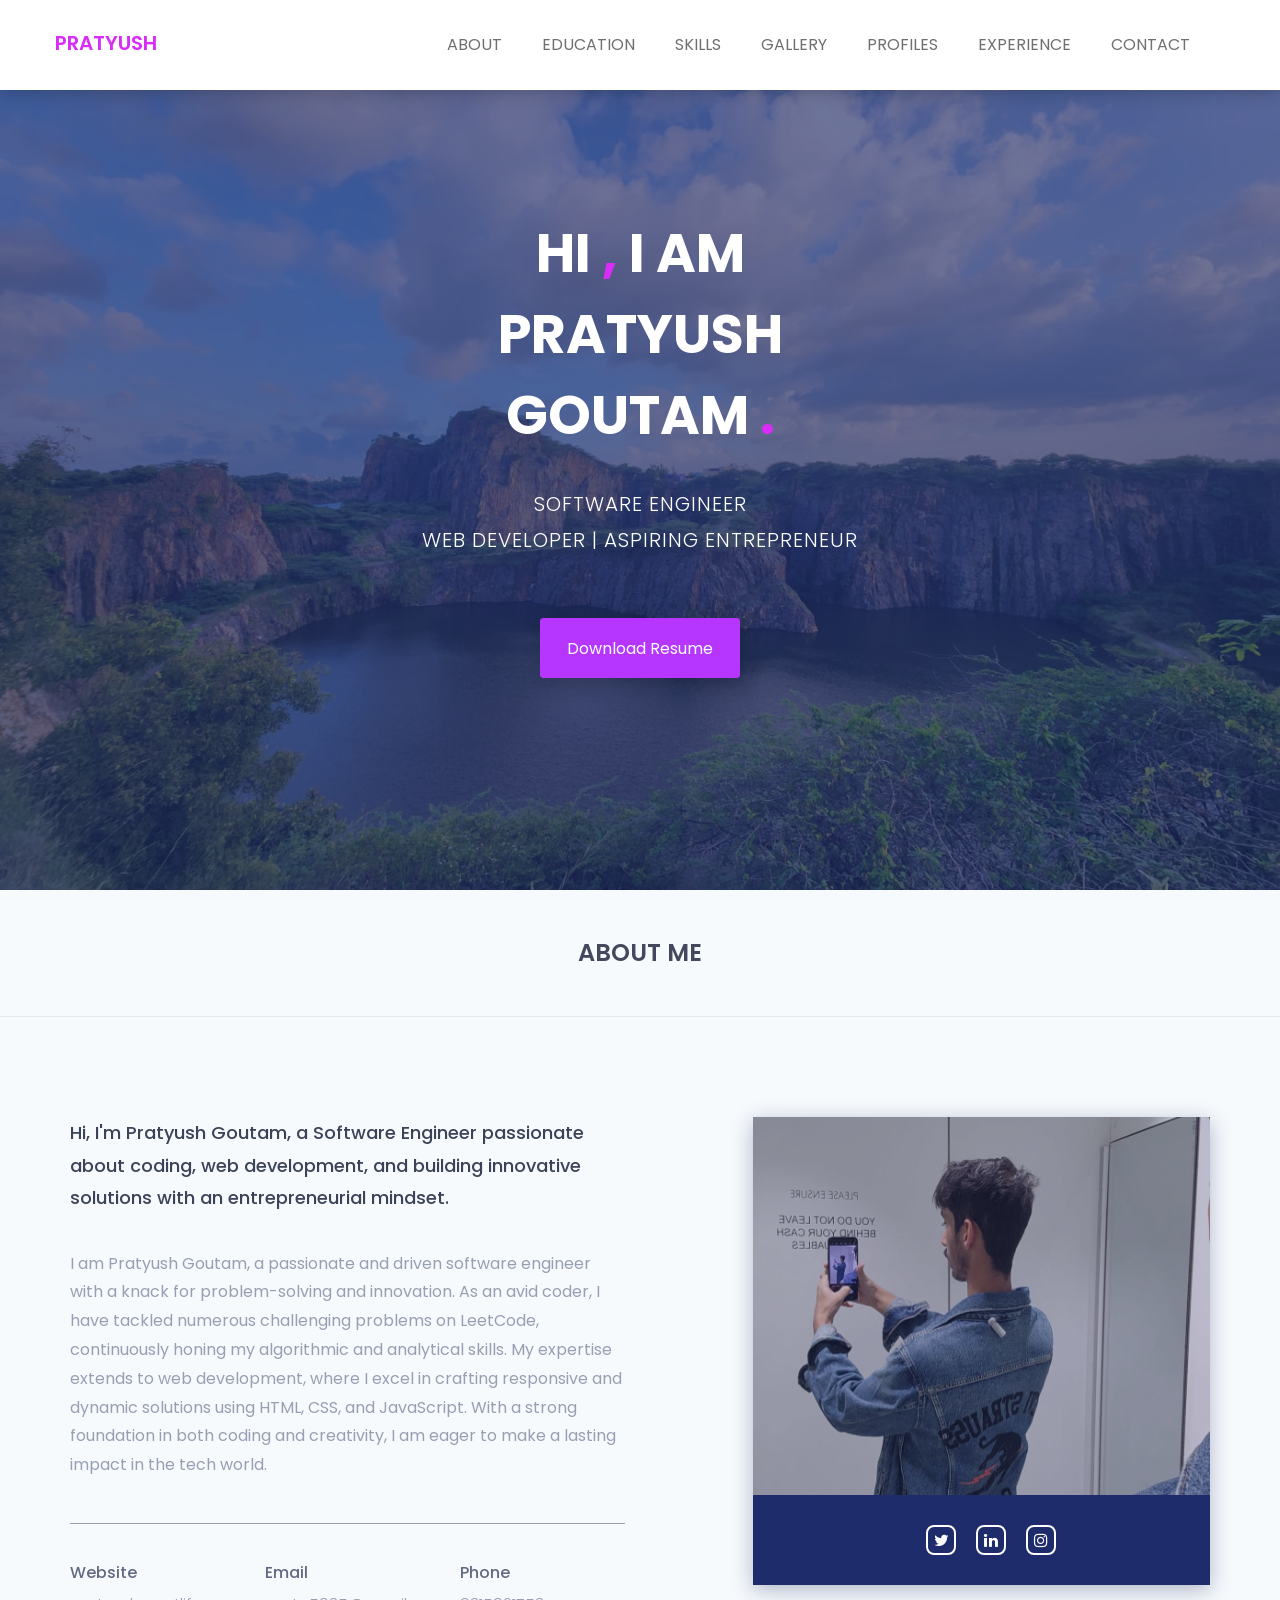
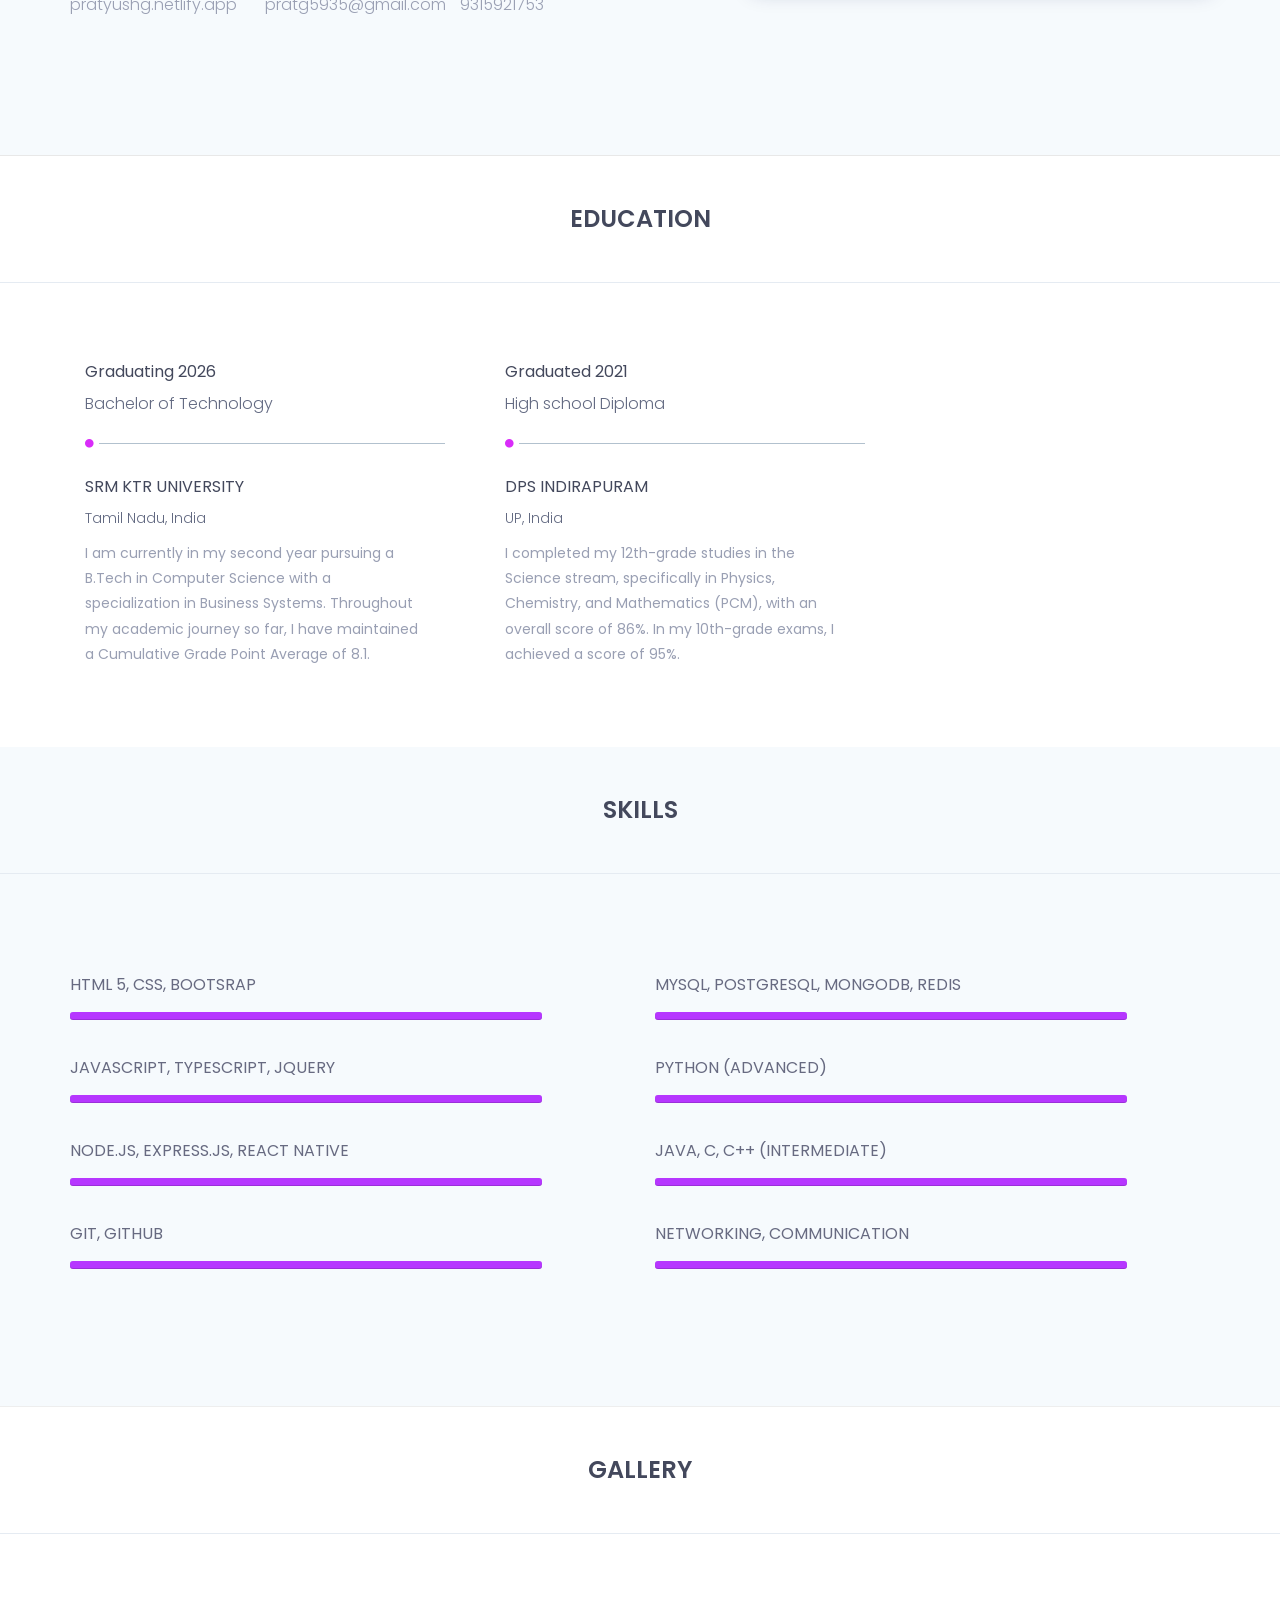
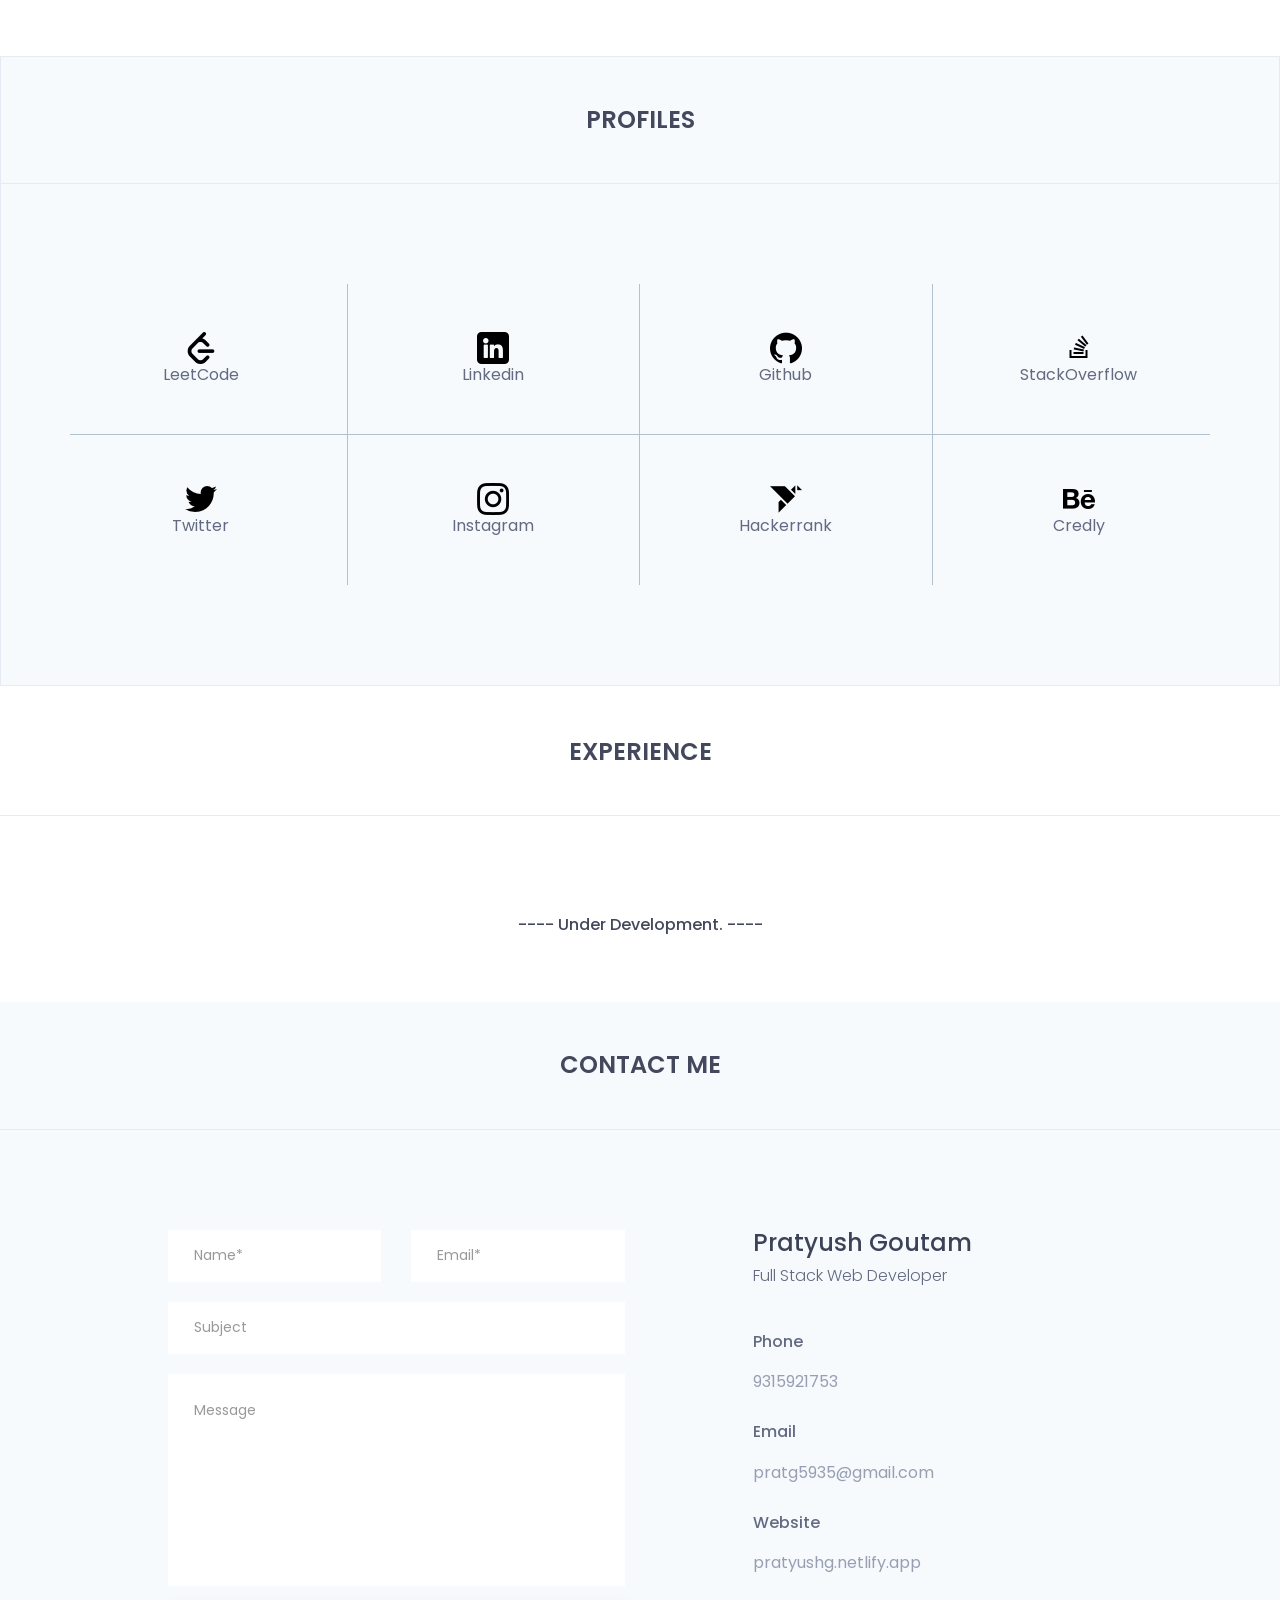
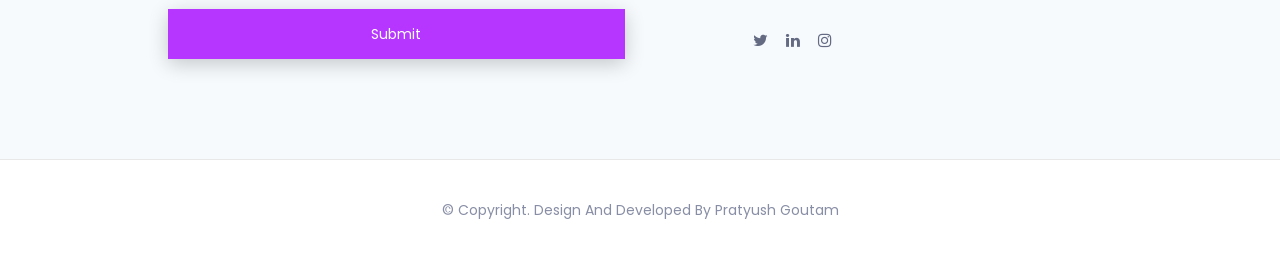
==== commit 310b84fb: "Update index.html" ====
--- a/Portfolio/index.html
+++ b/Portfolio/index.html
@@ -268,7 +268,7 @@
 									</div>
 								</div><!-- /.barWrapper -->
 								<div class="barWrapper">
-									<span class="progressText">Javascript, JQuery</span>
+									<span class="progressText">Javascript, Typescript, JQuery</span>
 									<div class="single-progress-txt">
 										<div class="progress ">
 											<div class="progress-bar" role="progressbar" aria-valuenow="100" aria-valuemin="10" aria-valuemax="100" style="">
@@ -278,7 +278,7 @@
 									</div>
 								</div><!-- /.barWrapper -->
 								<div class="barWrapper">
-									<span class="progressText">Node.js, Express, React.js</span>
+									<span class="progressText">Node.js, Express.js, React Native</span>
 									<div class="single-progress-txt">
 										<div class="progress ">
 											<div class="progress-bar" role="progressbar" aria-valuenow="100" aria-valuemin="10" aria-valuemax="100" style="">
@@ -302,7 +302,7 @@
 						<div class="col-md-6">
 							<div class="single-skill-content">
 								<div class="barWrapper">
-									<span class="progressText">MySQL, MongoDB, PostgreSQL</span>
+									<span class="progressText">MySQL, PostgreSQL, MongoDB, Redis</span>
 									<div class="single-progress-txt">
 										<div class="progress ">
 											<div class="progress-bar" role="progressbar" aria-valuenow="100" aria-valuemin="10" aria-valuemax="100" style="">
@@ -522,6 +522,20 @@
 							<div class="col-sm-3">
 								<div class="single-profile">
 									<div class="profile-txt">
+										<a href="https://github.com/prat555" target="_blank"><button><img src="assets\icons\006-github.png"></button></a>
+										<div class="profile-icon-name">github</div>
+									</div>
+									<div class="single-profile-overlay">
+										<div class="profile-txt">
+											<a href="https://github.com/prat555" target="_blank"><button><img src="assets\icons\006-github.png"></button></a>
+											<div class="profile-icon-name">github</div>
+										</div>
+									</div>
+								</div>
+							</div>
+							<div class="col-sm-3">
+								<div class="single-profile profile-no-border">
+									<div class="profile-txt">
 										<a href="https://stackoverflow.com/users/20603914/pratyush" target="_blank"></a><button><img src="assets\icons\005-media.png"></button></a>
 										<div class="profile-icon-name">StackOverflow</div>
 									</div>
@@ -529,20 +543,6 @@
 										<div class="profile-txt">
 											<a href="https://stackoverflow.com/users/20603914/pratyush" target="_blank"><button><img src="assets\icons\005-media.png"></button></a>
 											<div class="profile-icon-name">StackOverflow</div>
-										</div>
-									</div>
-								</div>
-							</div>
-							<div class="col-sm-3">
-								<div class="single-profile profile-no-border">
-									<div class="profile-txt">
-										<a href="https://github.com/prat555" target="_blank"><button><img src="assets\icons\006-github.png"></button></a>
-										<div class="profile-icon-name">github</div>
-									</div>
-									<div class="single-profile-overlay">
-										<div class="profile-txt">
-											<a href="https://github.com/prat555" target="_blank"><button><img src="assets\icons\006-github.png"></button></a>
-											<div class="profile-icon-name">github</div>
 										</div>
 									</div>
 								</div>
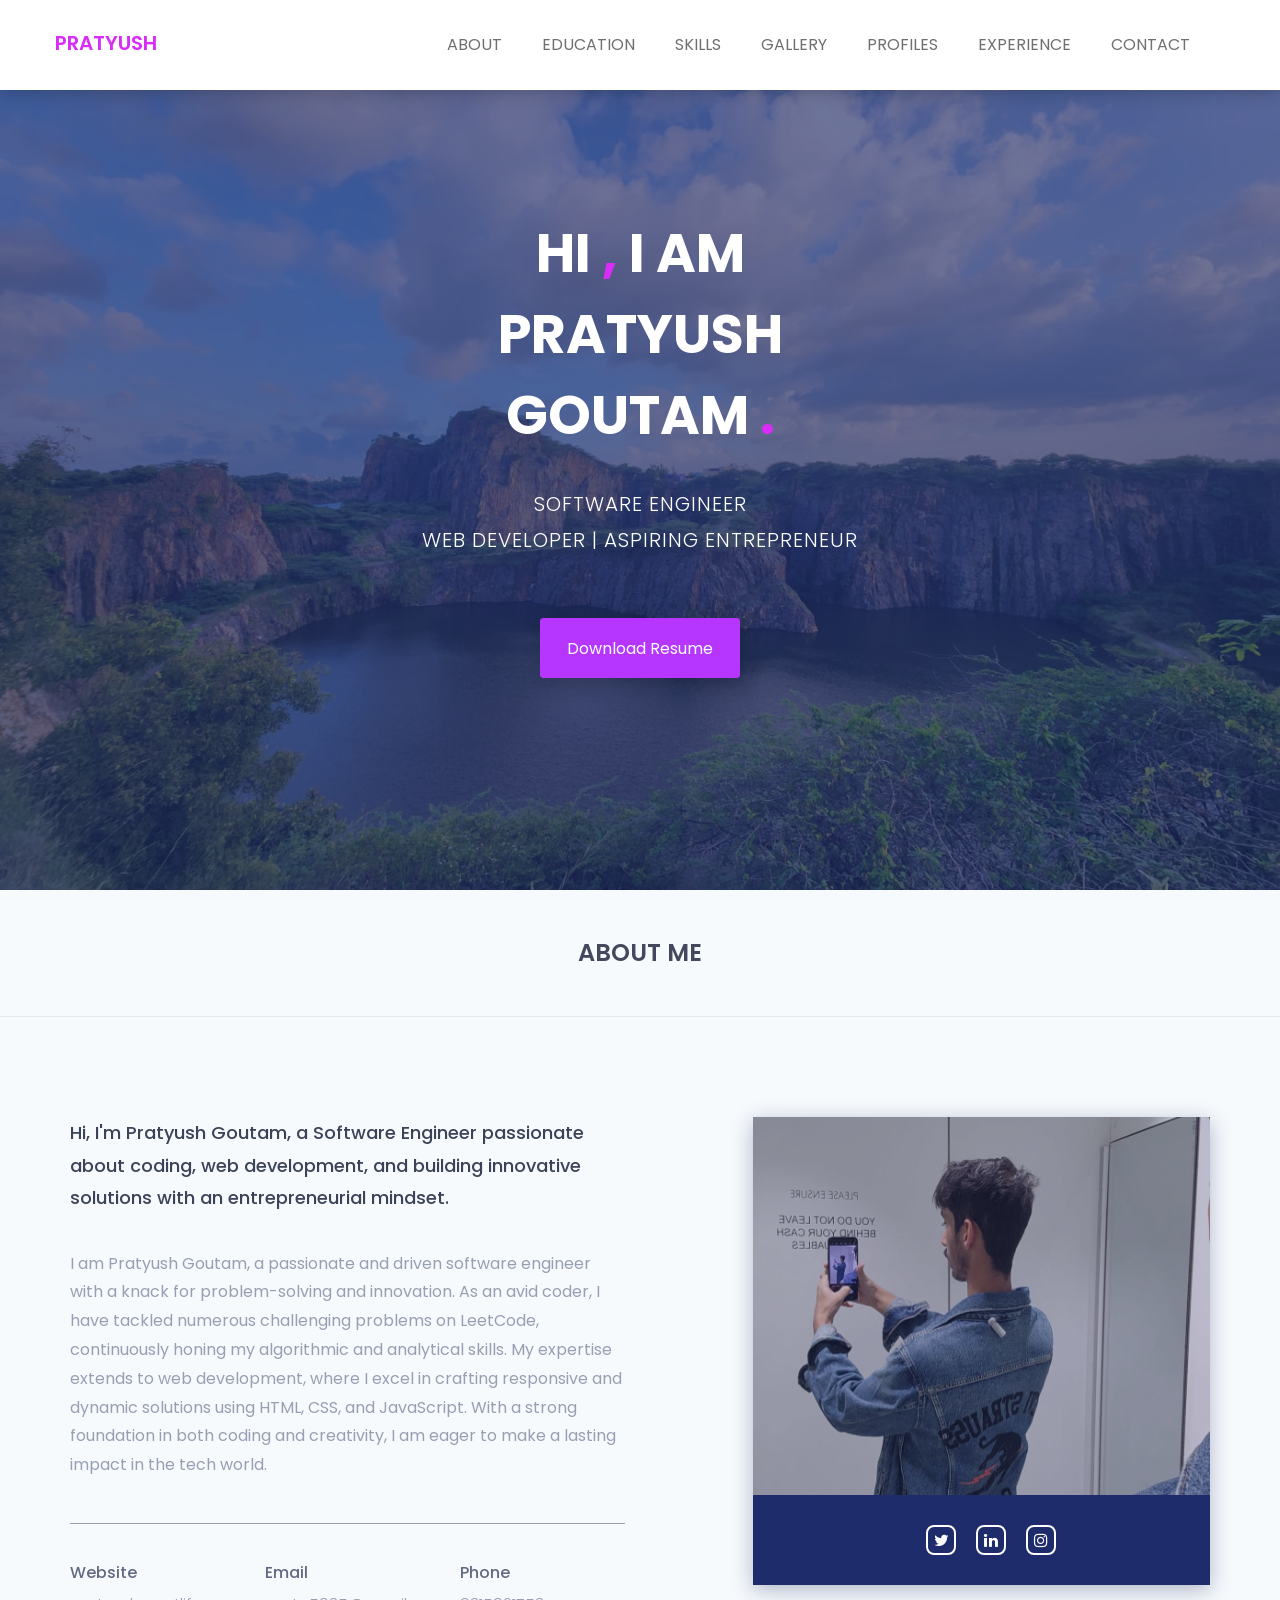
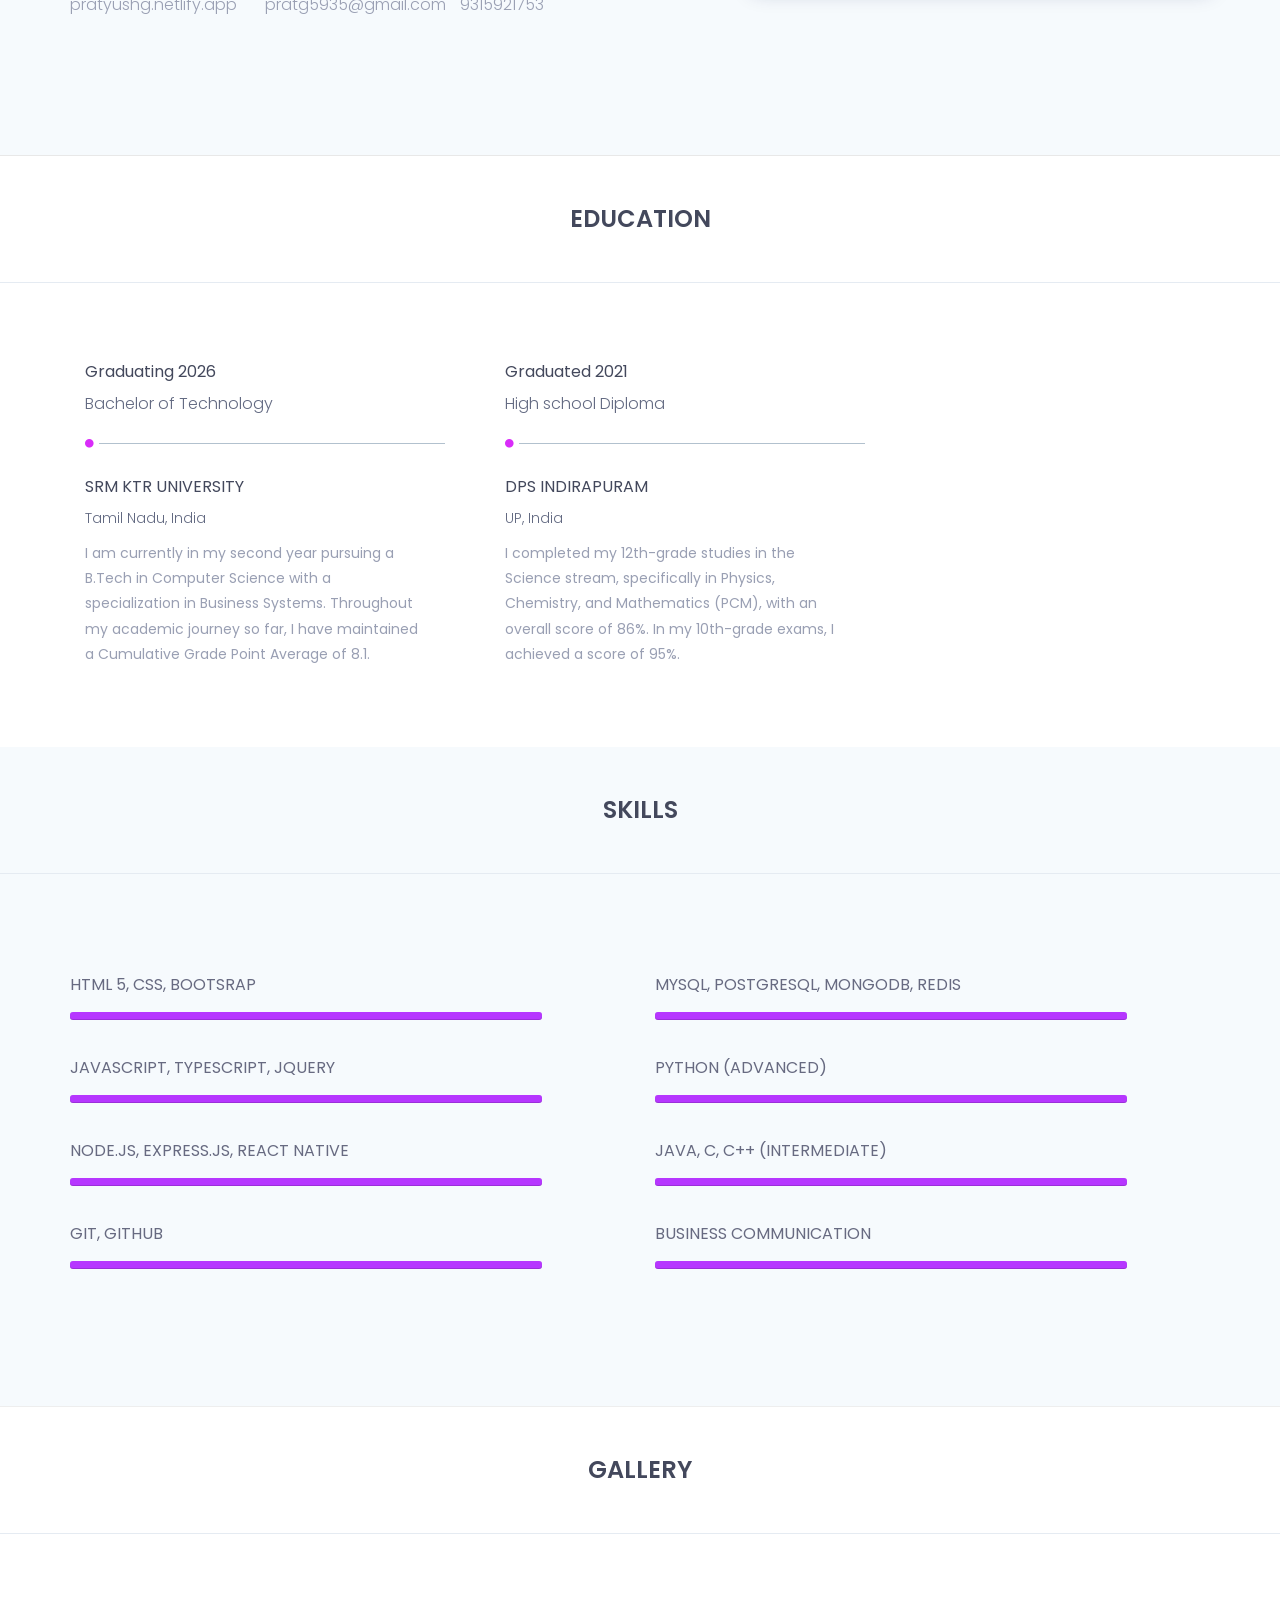
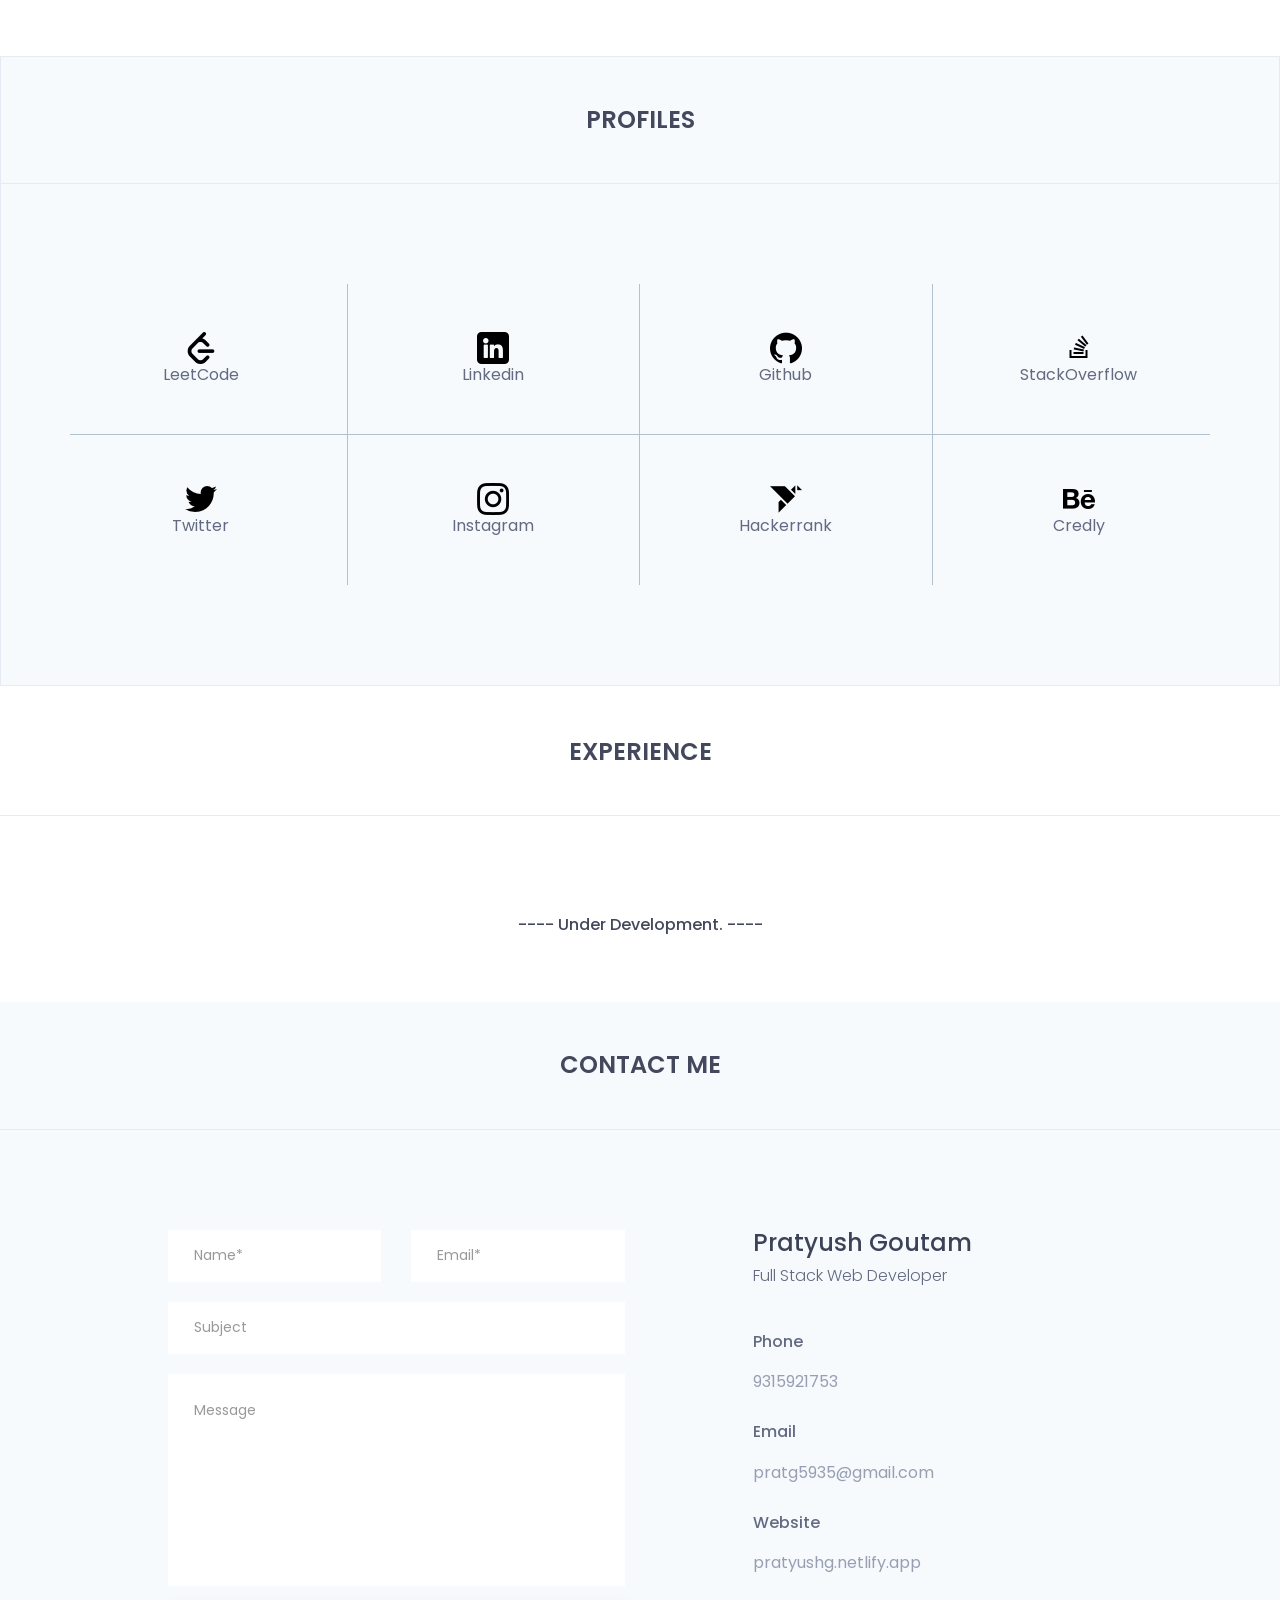
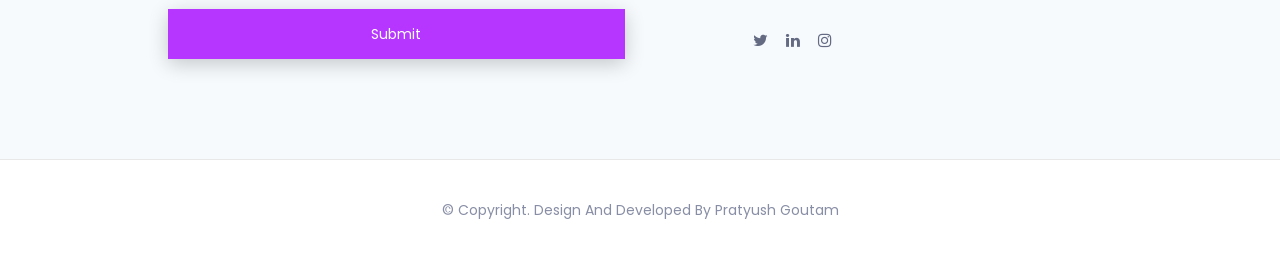
==== commit 7ababa36: "Update index.html" ====
--- a/Portfolio/index.html
+++ b/Portfolio/index.html
@@ -332,7 +332,7 @@
 									</div>
 								</div><!-- /.barWrapper -->
 								<div class="barWrapper">
-									<span class="progressText">Networking, Communication</span>
+									<span class="progressText">Business Communication</span>
 									<div class="single-progress-txt">
 										<div class="progress ">
 											<div class="progress-bar" role="progressbar" aria-valuenow="100" aria-valuemin="10" aria-valuemax="100" style="">
@@ -536,12 +536,12 @@
 							<div class="col-sm-3">
 								<div class="single-profile profile-no-border">
 									<div class="profile-txt">
-										<a href="https://stackoverflow.com/users/20603914/pratyush" target="_blank"></a><button><img src="assets\icons\005-media.png"></button></a>
+										<a href="https://stackoverflow.com/users/28906076/pratyush-goutam?tab=profile" target="_blank"></a><button><img src="assets\icons\005-media.png"></button></a>
 										<div class="profile-icon-name">StackOverflow</div>
 									</div>
 									<div class="single-profile-overlay">
 										<div class="profile-txt">
-											<a href="https://stackoverflow.com/users/20603914/pratyush" target="_blank"><button><img src="assets\icons\005-media.png"></button></a>
+											<a href="https://stackoverflow.com/users/28906076/pratyush-goutam?tab=profile" target="_blank"><button><img src="assets\icons\005-media.png"></button></a>
 											<div class="profile-icon-name">StackOverflow</div>
 										</div>
 									</div>
@@ -639,7 +639,7 @@
 						<div class="col-md-offset-1 col-md-5 col-sm-6">
 							<div class="single-contact-box">
 								<div class="contact-form">
-									<form action="https://formspree.io/f/moqgvypb" method="post" onsubmit="return validateForm()">
+									<form action="https://formspree.io/f/xbljnper" method="post" onsubmit="return validateForm()">
 										<div class="row">
 											<div class="col-sm-6 col-xs-12">
 												<div class="form-group">
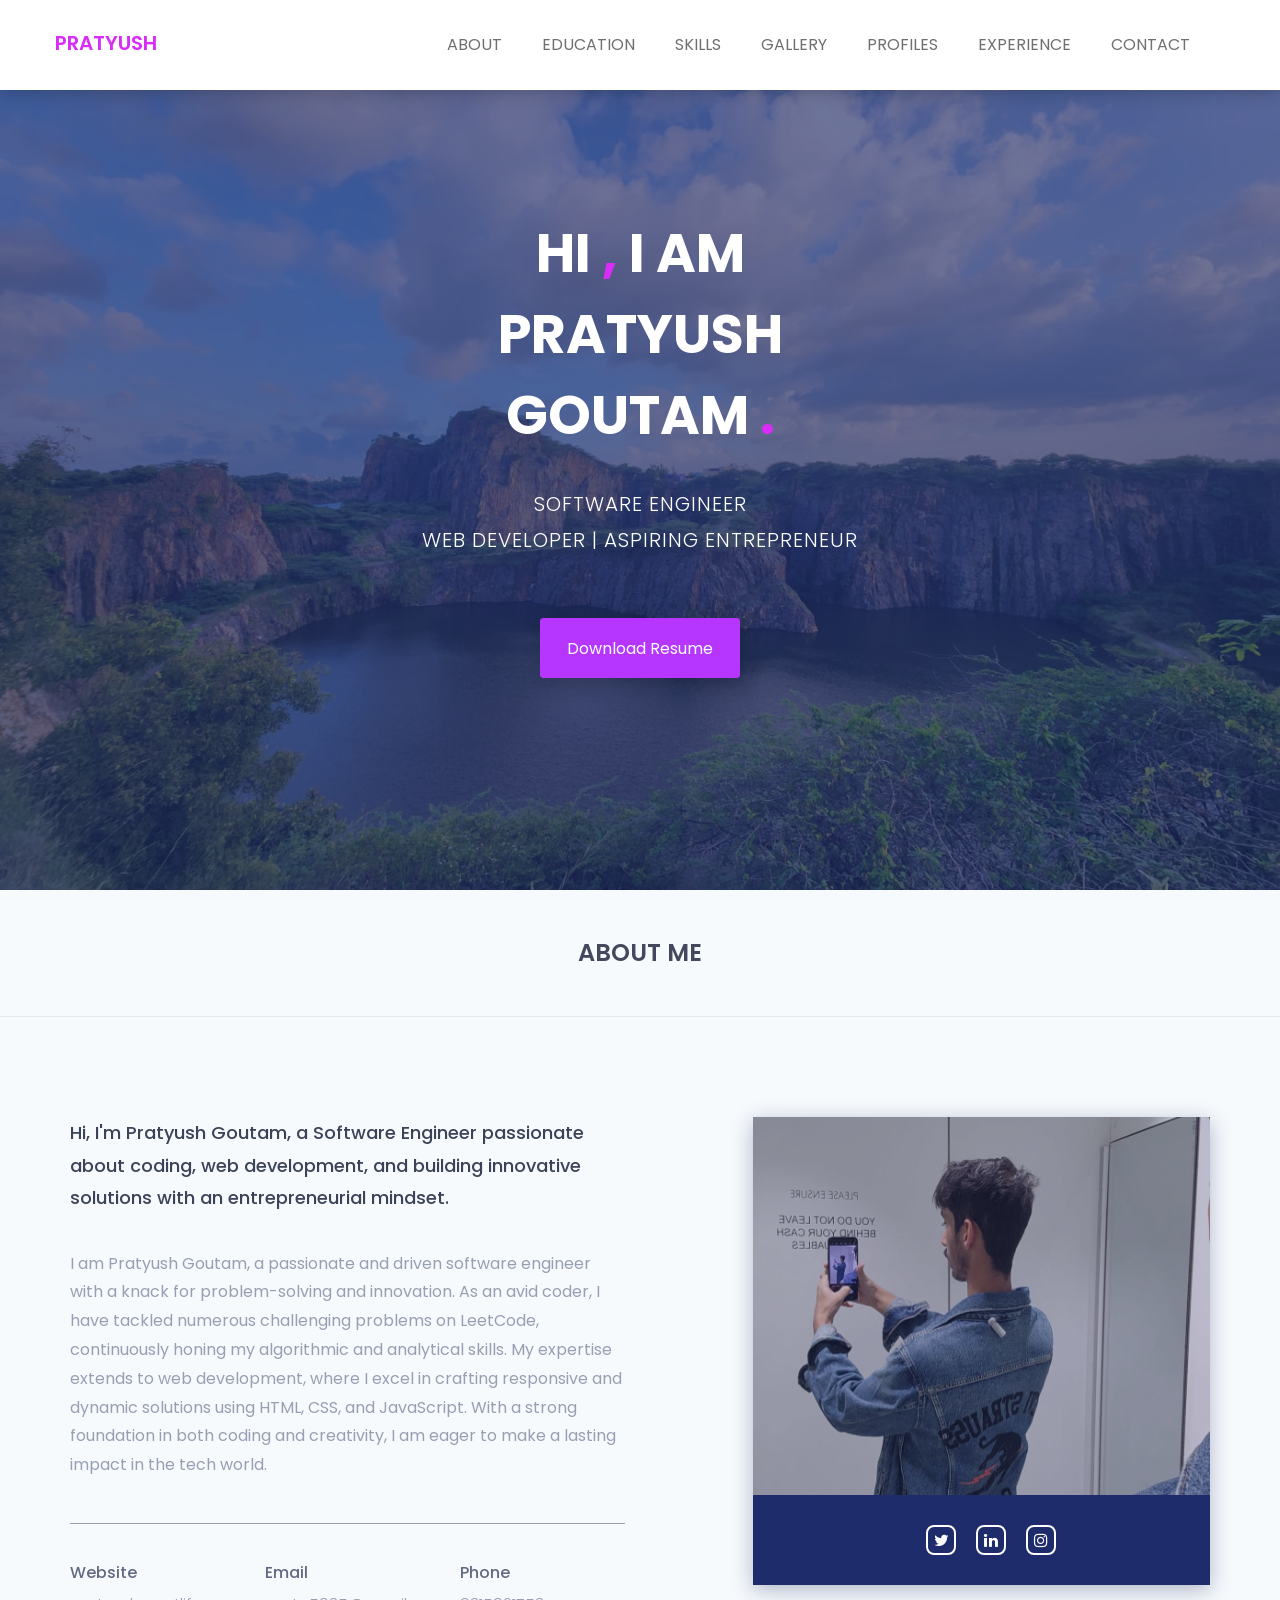
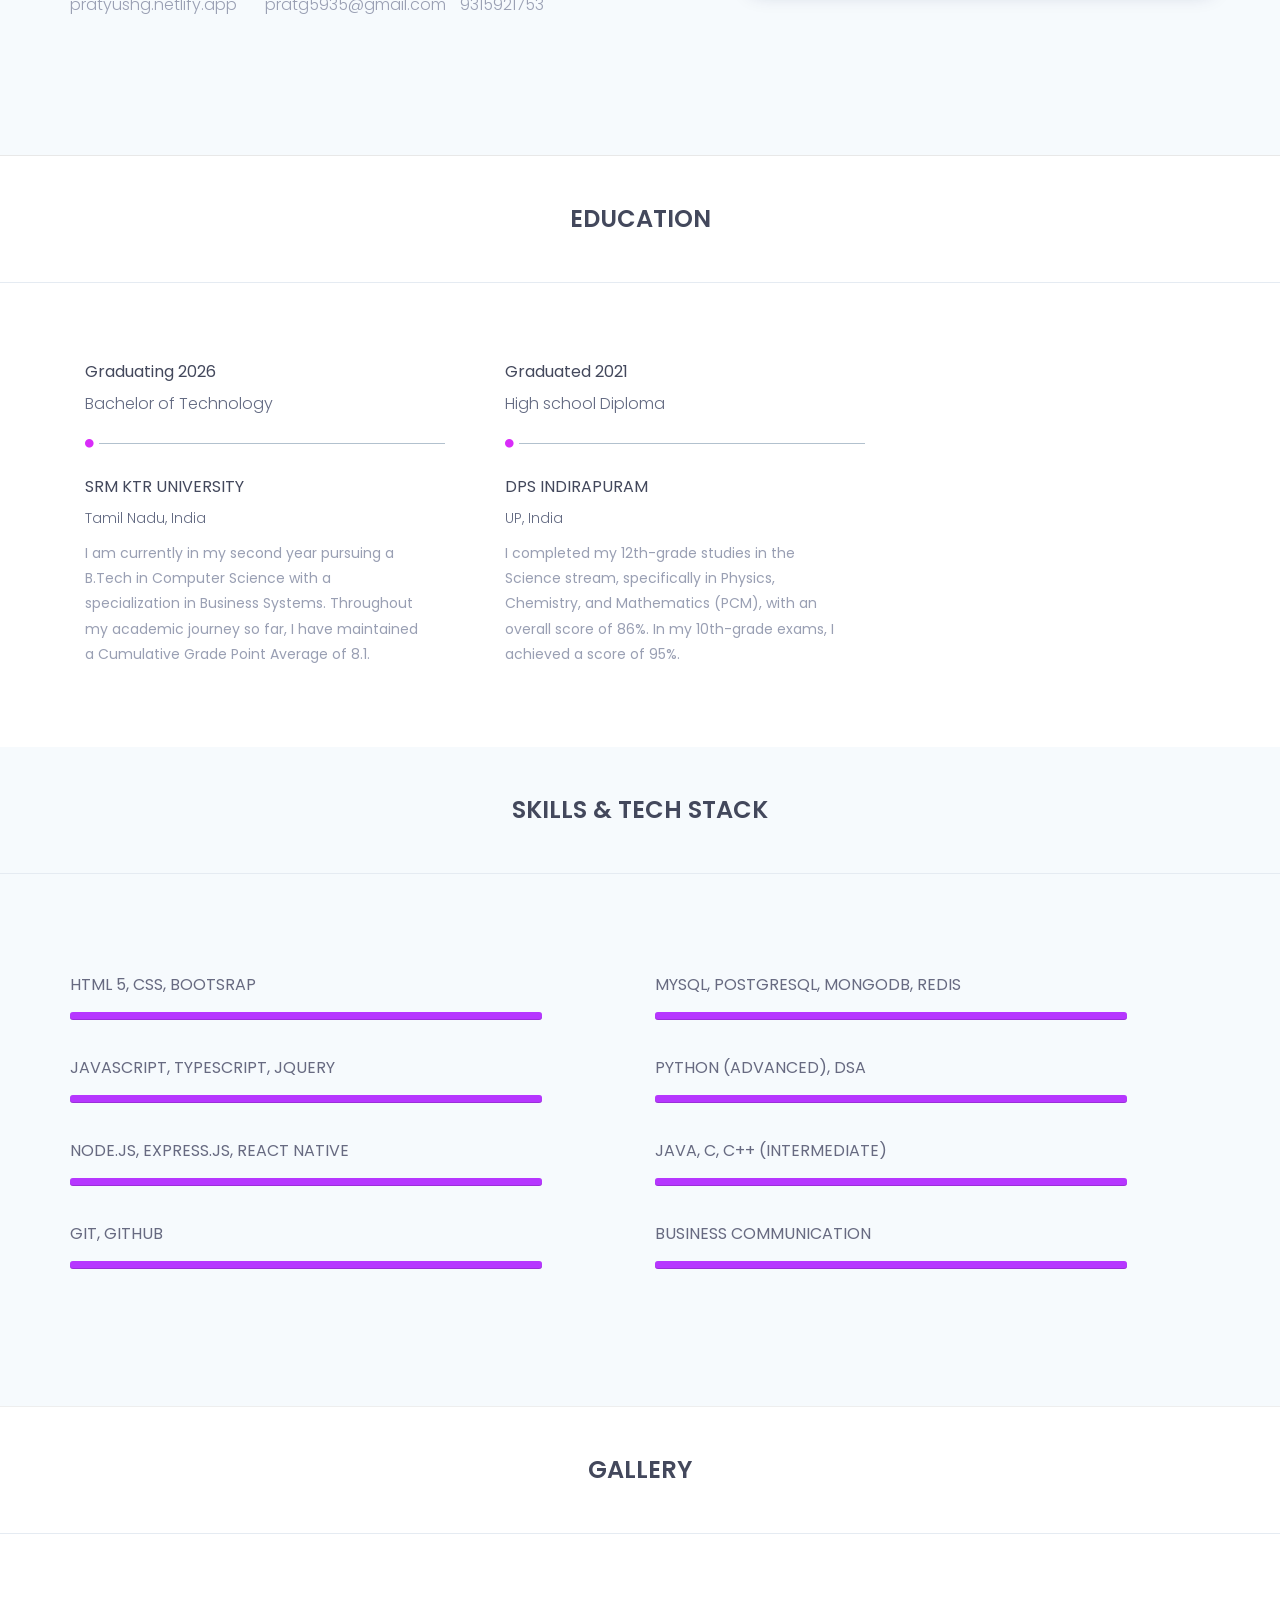
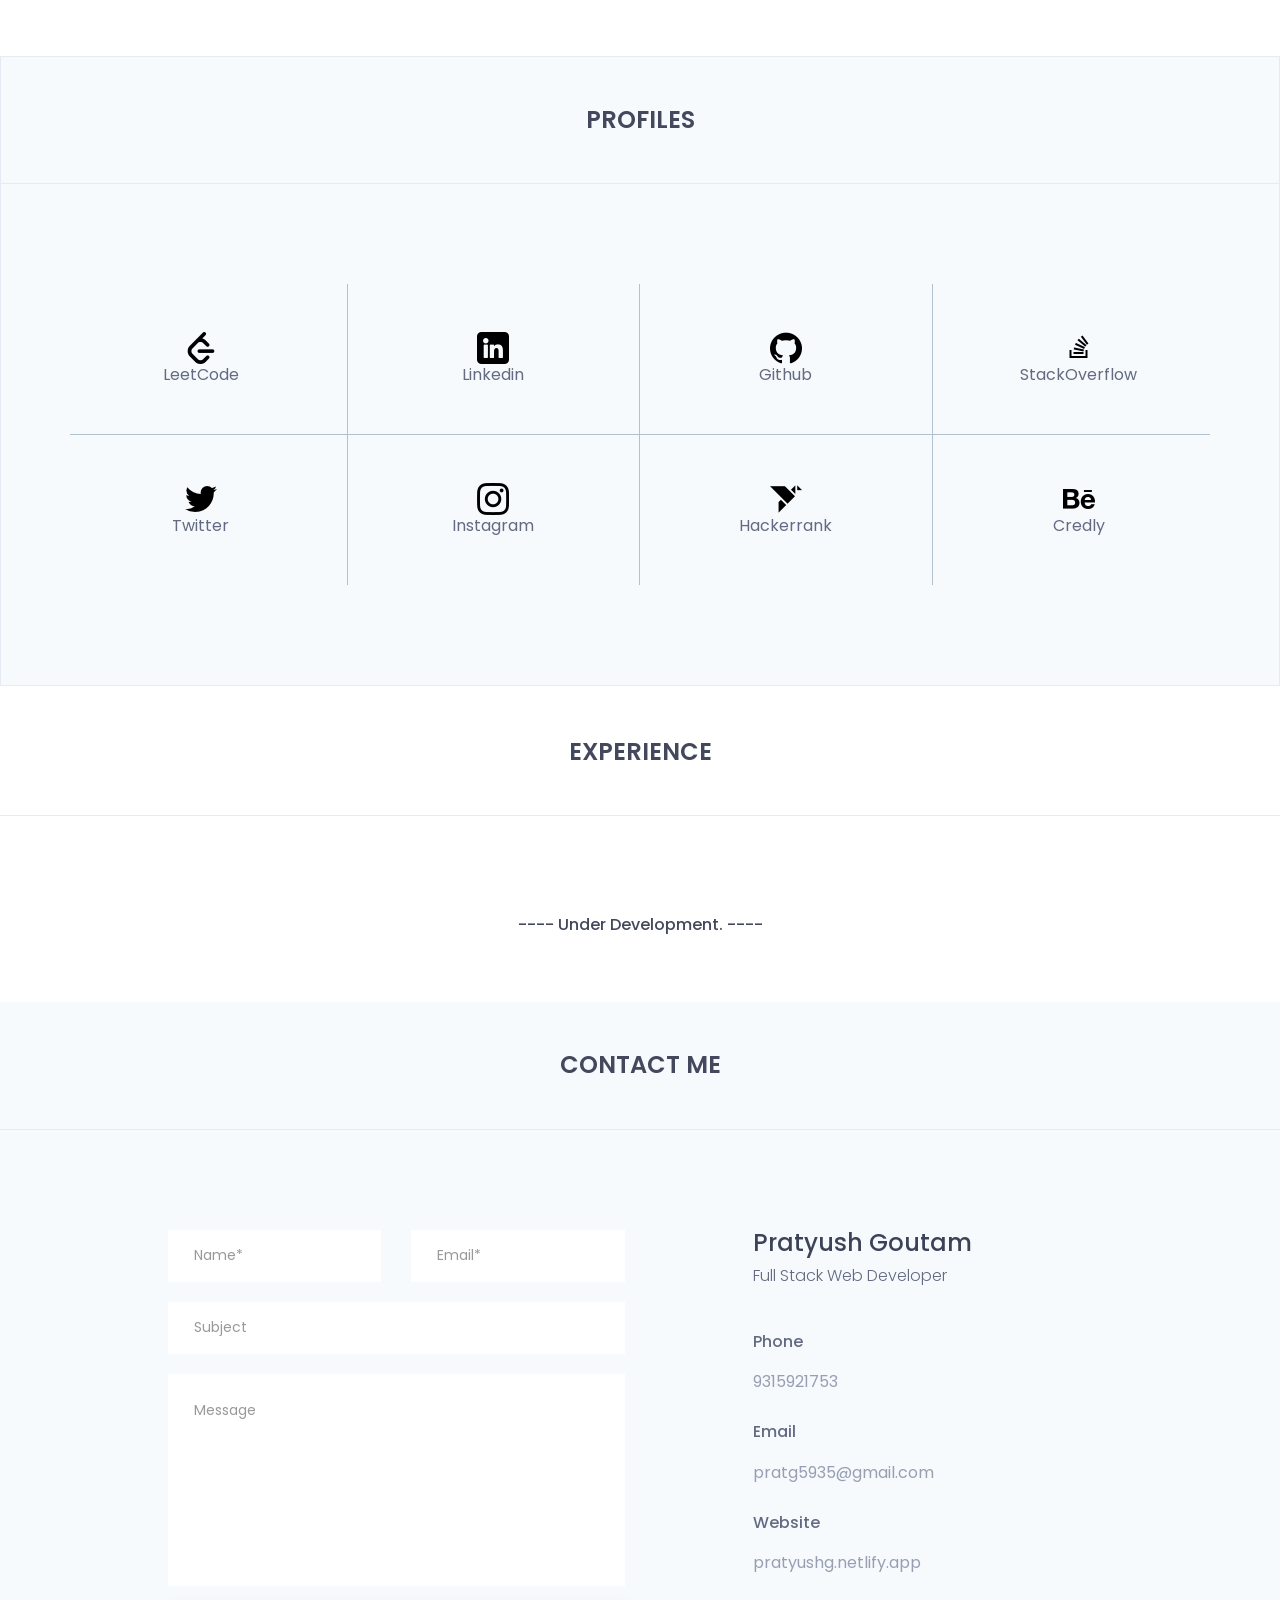
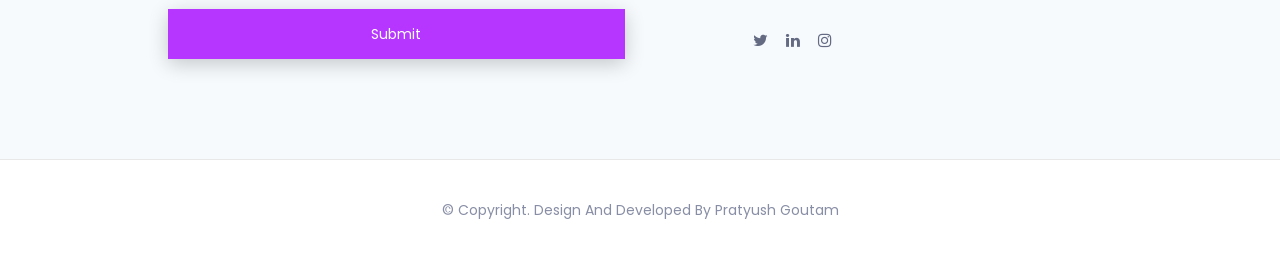
==== commit a87a3923: "Update index.html" ====
--- a/Portfolio/index.html
+++ b/Portfolio/index.html
@@ -251,7 +251,7 @@
 		<section id="skills" class="skills">
 			<div class="skill-content">
 				<div class="section-heading text-center">
-					<h2>skills</h2>
+					<h2>skills & tech stack</h2>
 				</div>
 				<div class="container">
 					<div class="row">
@@ -312,7 +312,7 @@
 									</div>
 								</div><!-- /.barWrapper -->
 								<div class="barWrapper">
-									<span class="progressText">Python (Advanced)</span>
+									<span class="progressText">Python (Advanced), DSA</span>
 									<div class="single-progress-txt">
 										<div class="progress ">
 											<div class="progress-bar" role="progressbar" aria-valuenow="100" aria-valuemin="10" aria-valuemax="100" style="">
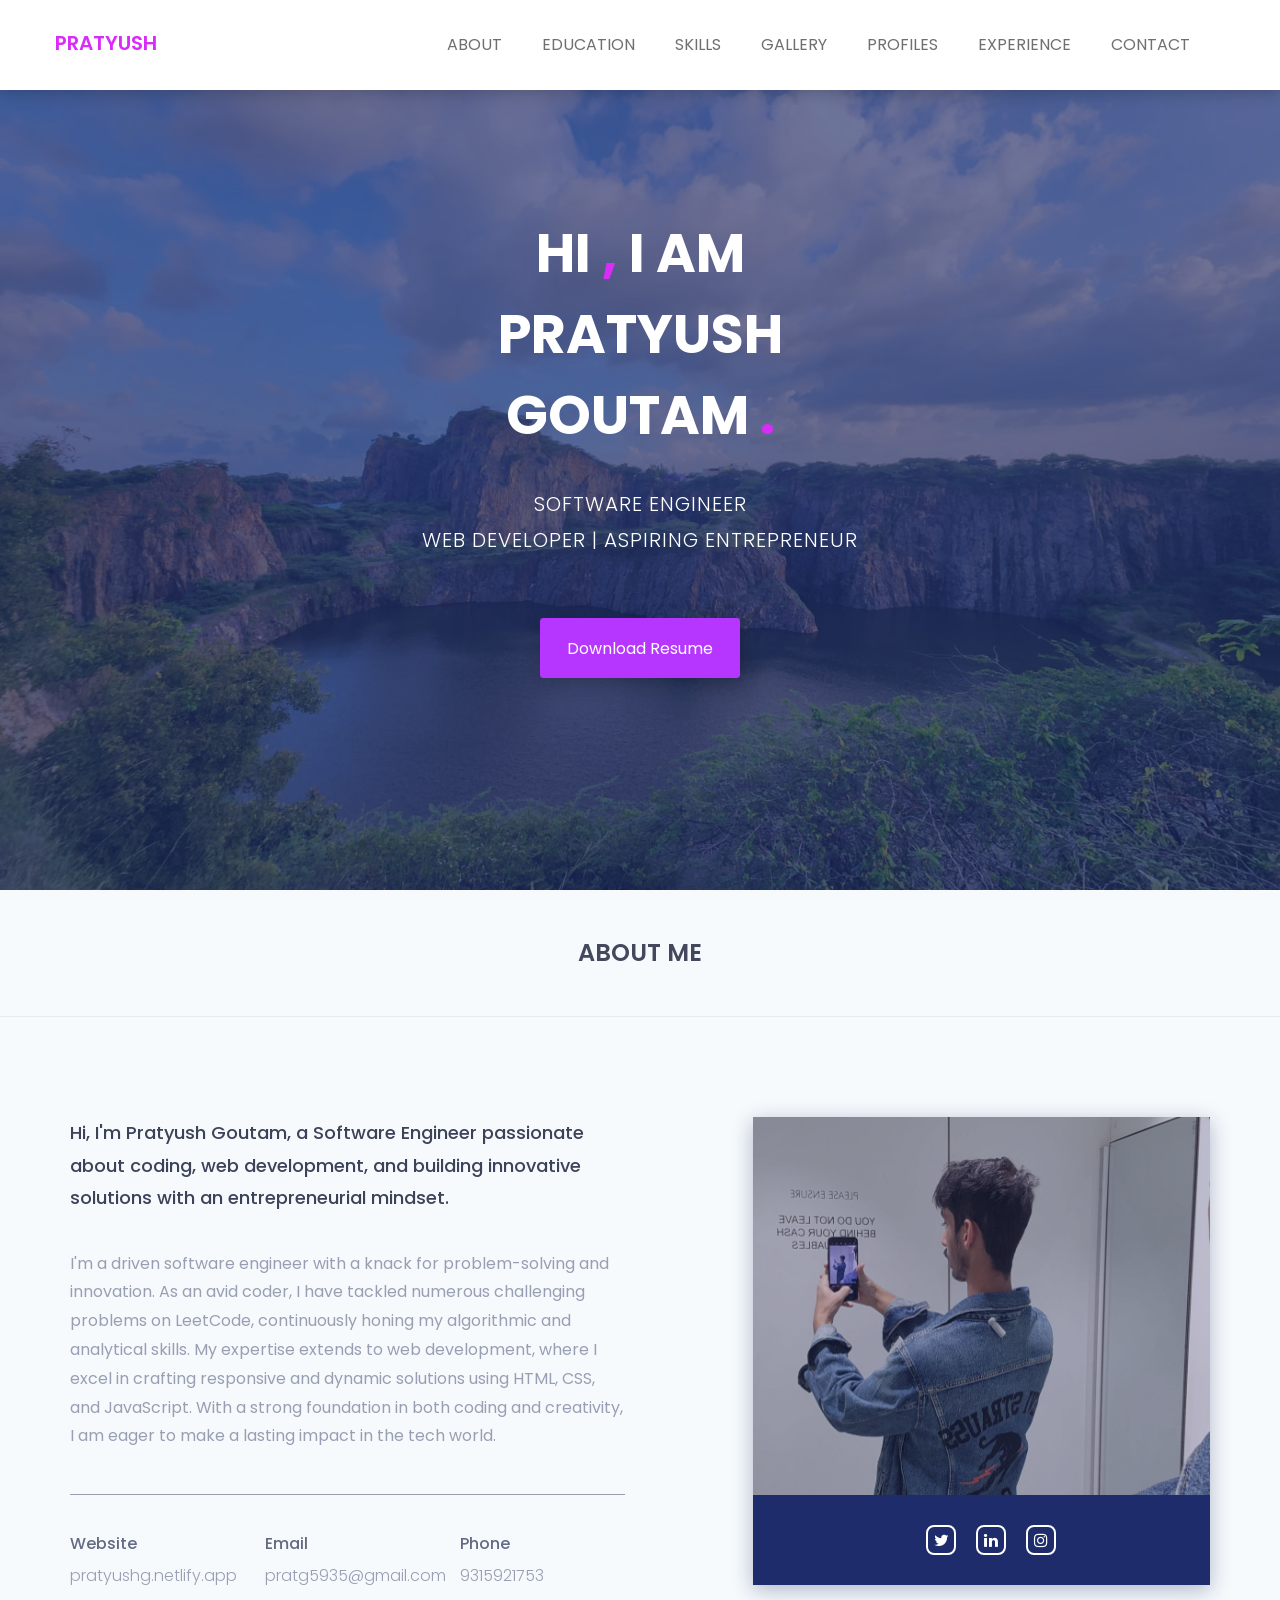
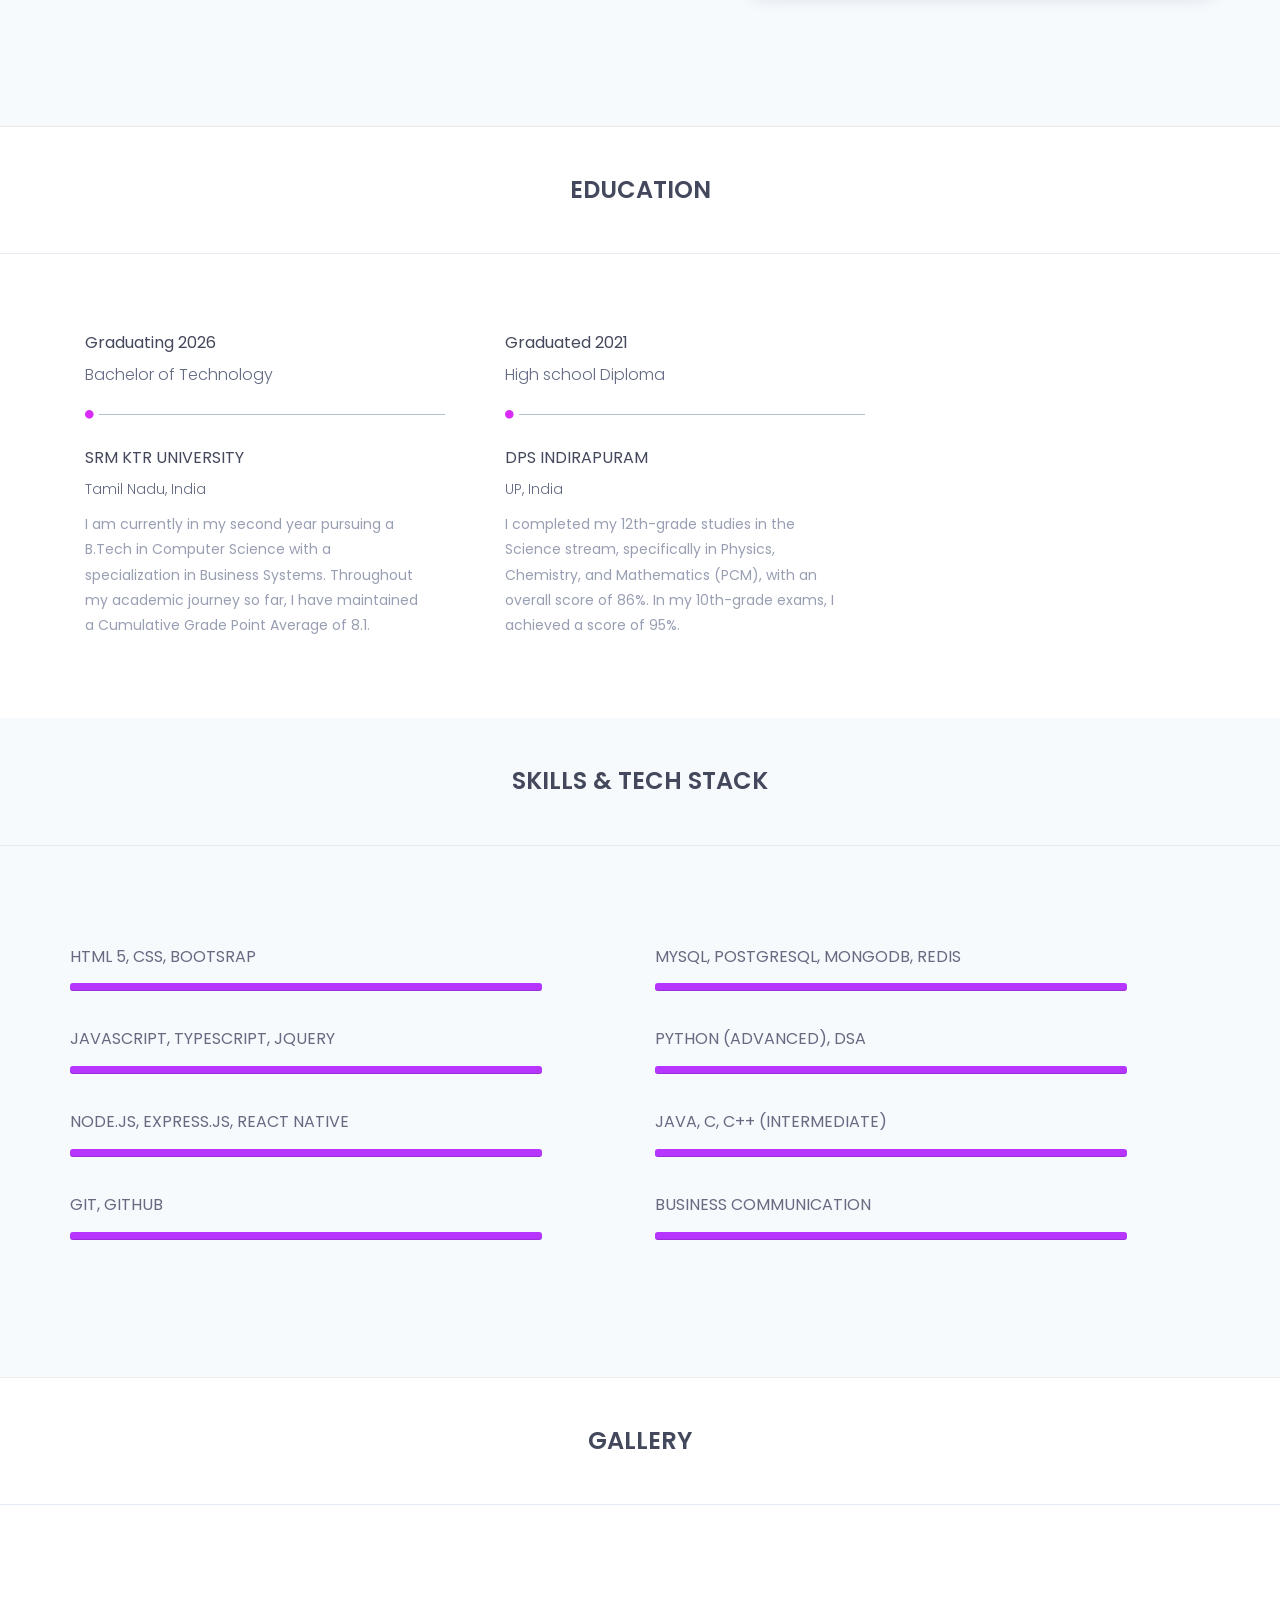
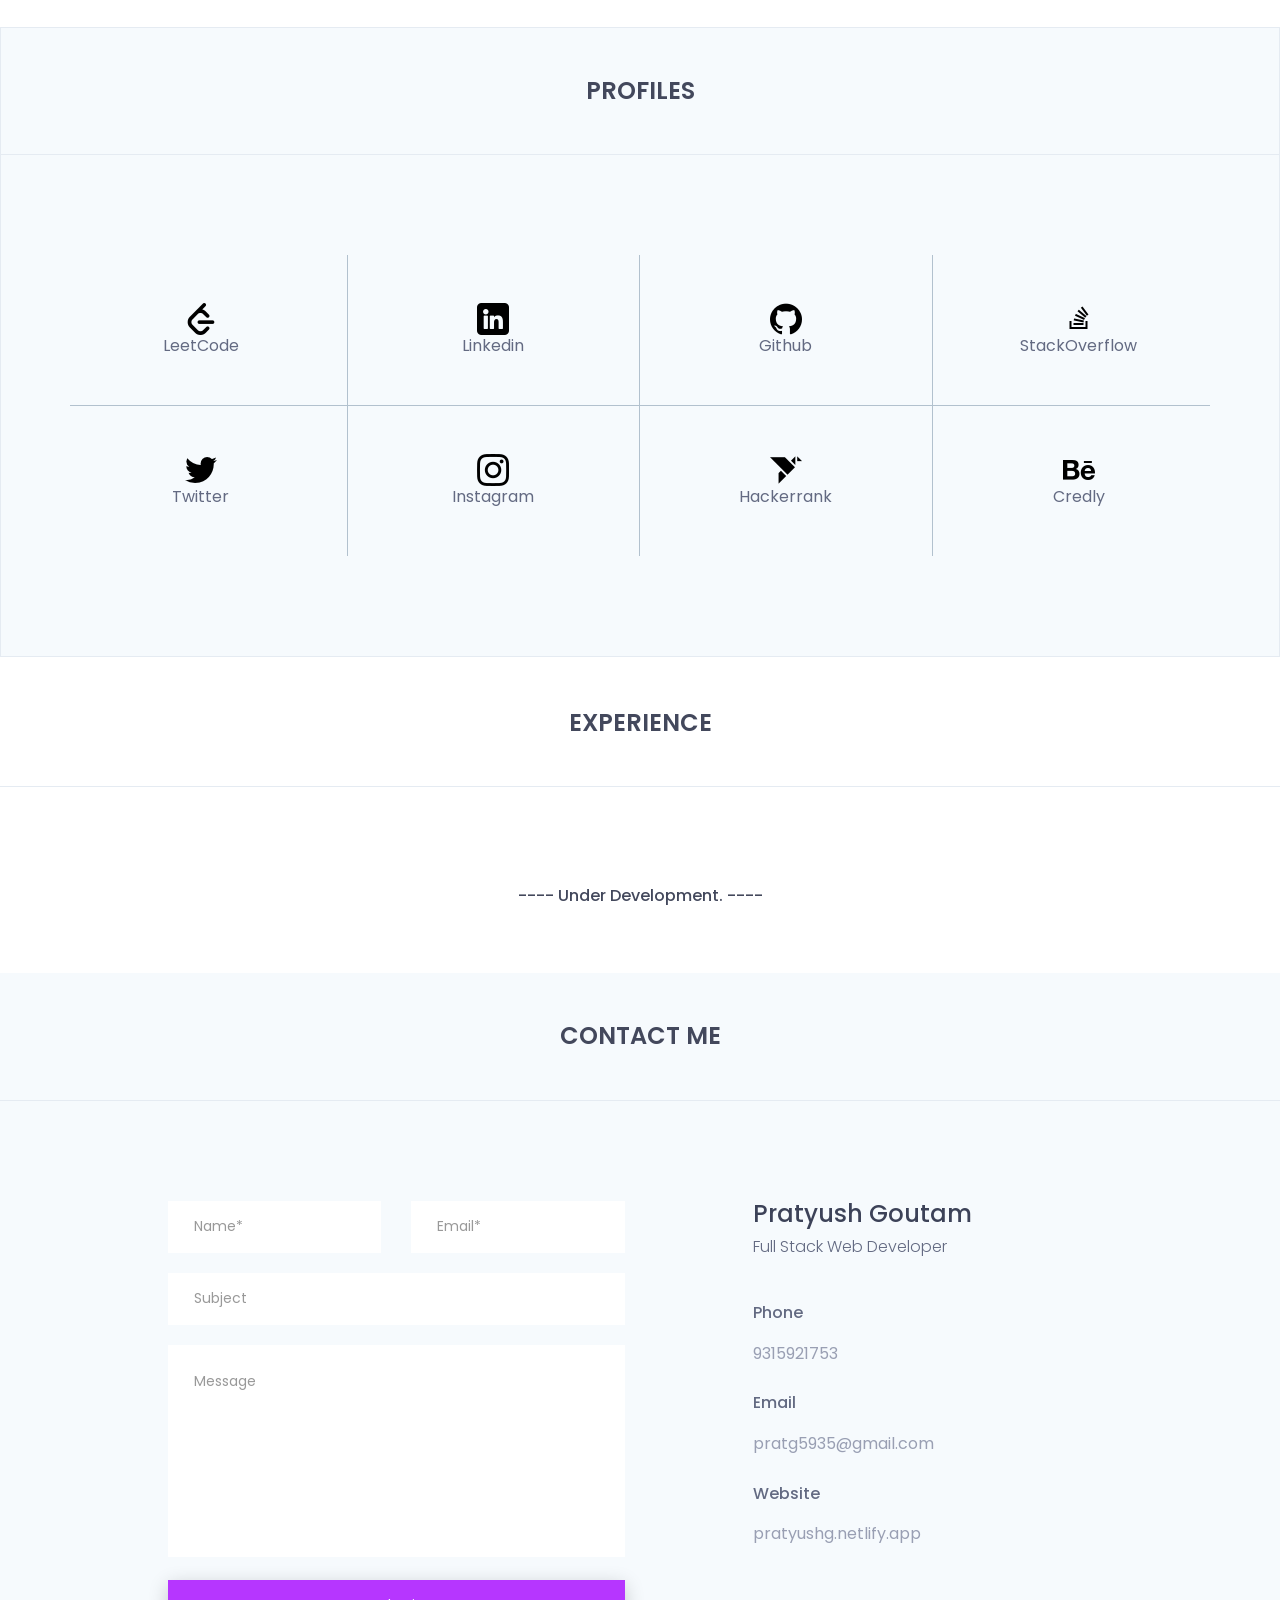
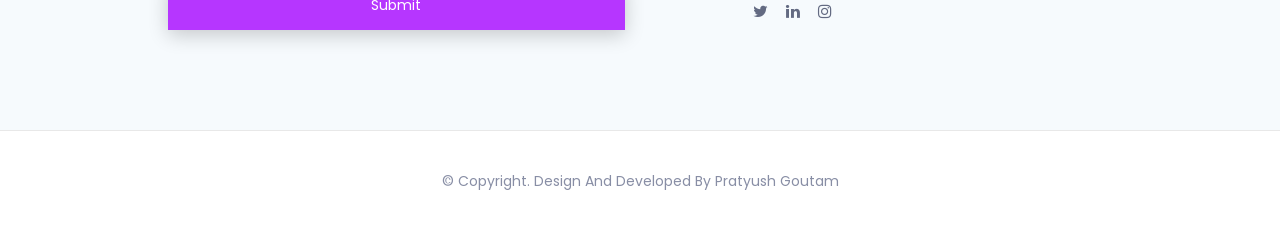
==== commit ccee4f4e: "Update index.html" ====
--- a/Portfolio/index.html
+++ b/Portfolio/index.html
@@ -128,7 +128,7 @@
 									Hi, I'm Pratyush Goutam, a Software Engineer passionate about coding, web development, and building innovative solutions with an entrepreneurial mindset.
 								</h3>
 								<p>
-									I am Pratyush Goutam, a passionate and driven software engineer with a knack for problem-solving and innovation. As an avid coder, I have tackled numerous challenging problems on LeetCode, continuously honing my algorithmic and analytical skills. My expertise extends to web development, where I excel in crafting responsive and dynamic solutions using HTML, CSS, and JavaScript. With a strong foundation in both coding and creativity, I am eager to make a lasting impact in the tech world.
+									I'm a driven software engineer with a knack for problem-solving and innovation. As an avid coder, I have tackled numerous challenging problems on LeetCode, continuously honing my algorithmic and analytical skills. My expertise extends to web development, where I excel in crafting responsive and dynamic solutions using HTML, CSS, and JavaScript. With a strong foundation in both coding and creativity, I am eager to make a lasting impact in the tech world.
 								</p>
 								<div class="row">
 									<div class="col-sm-4">
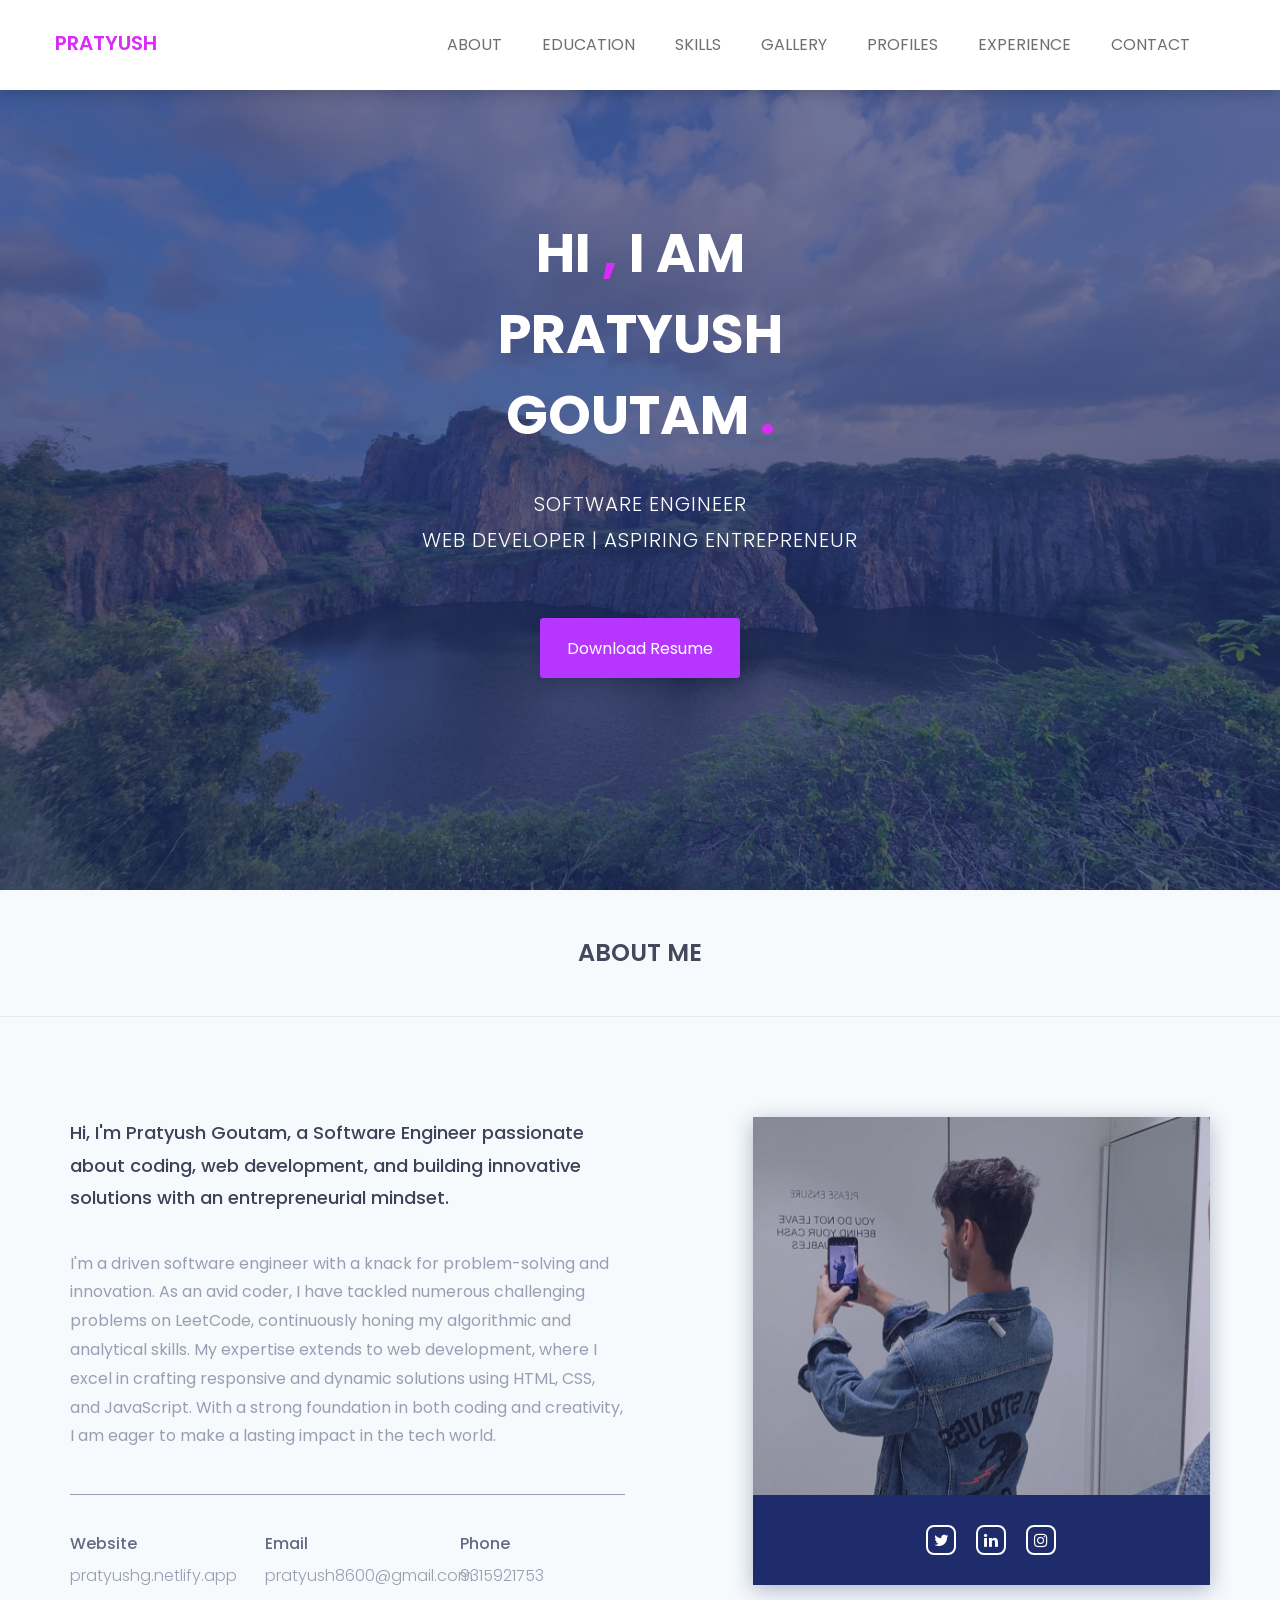
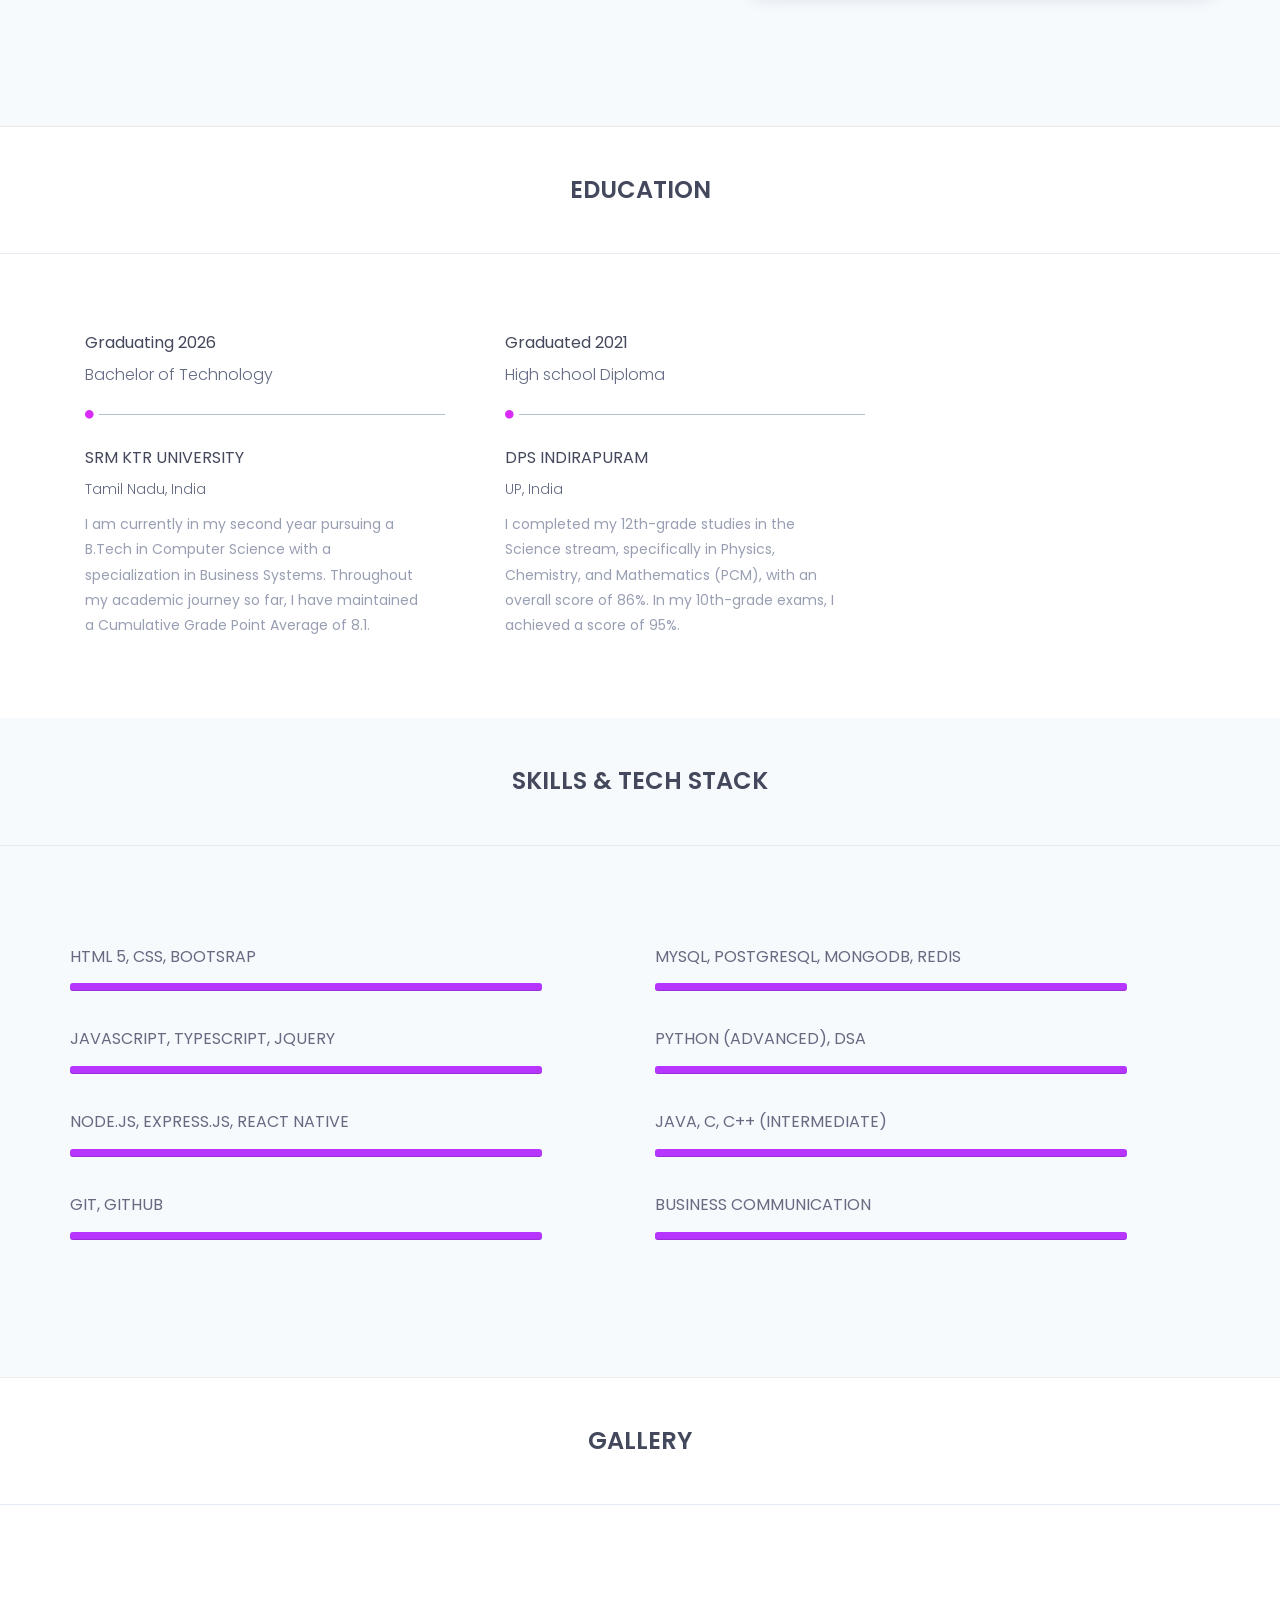
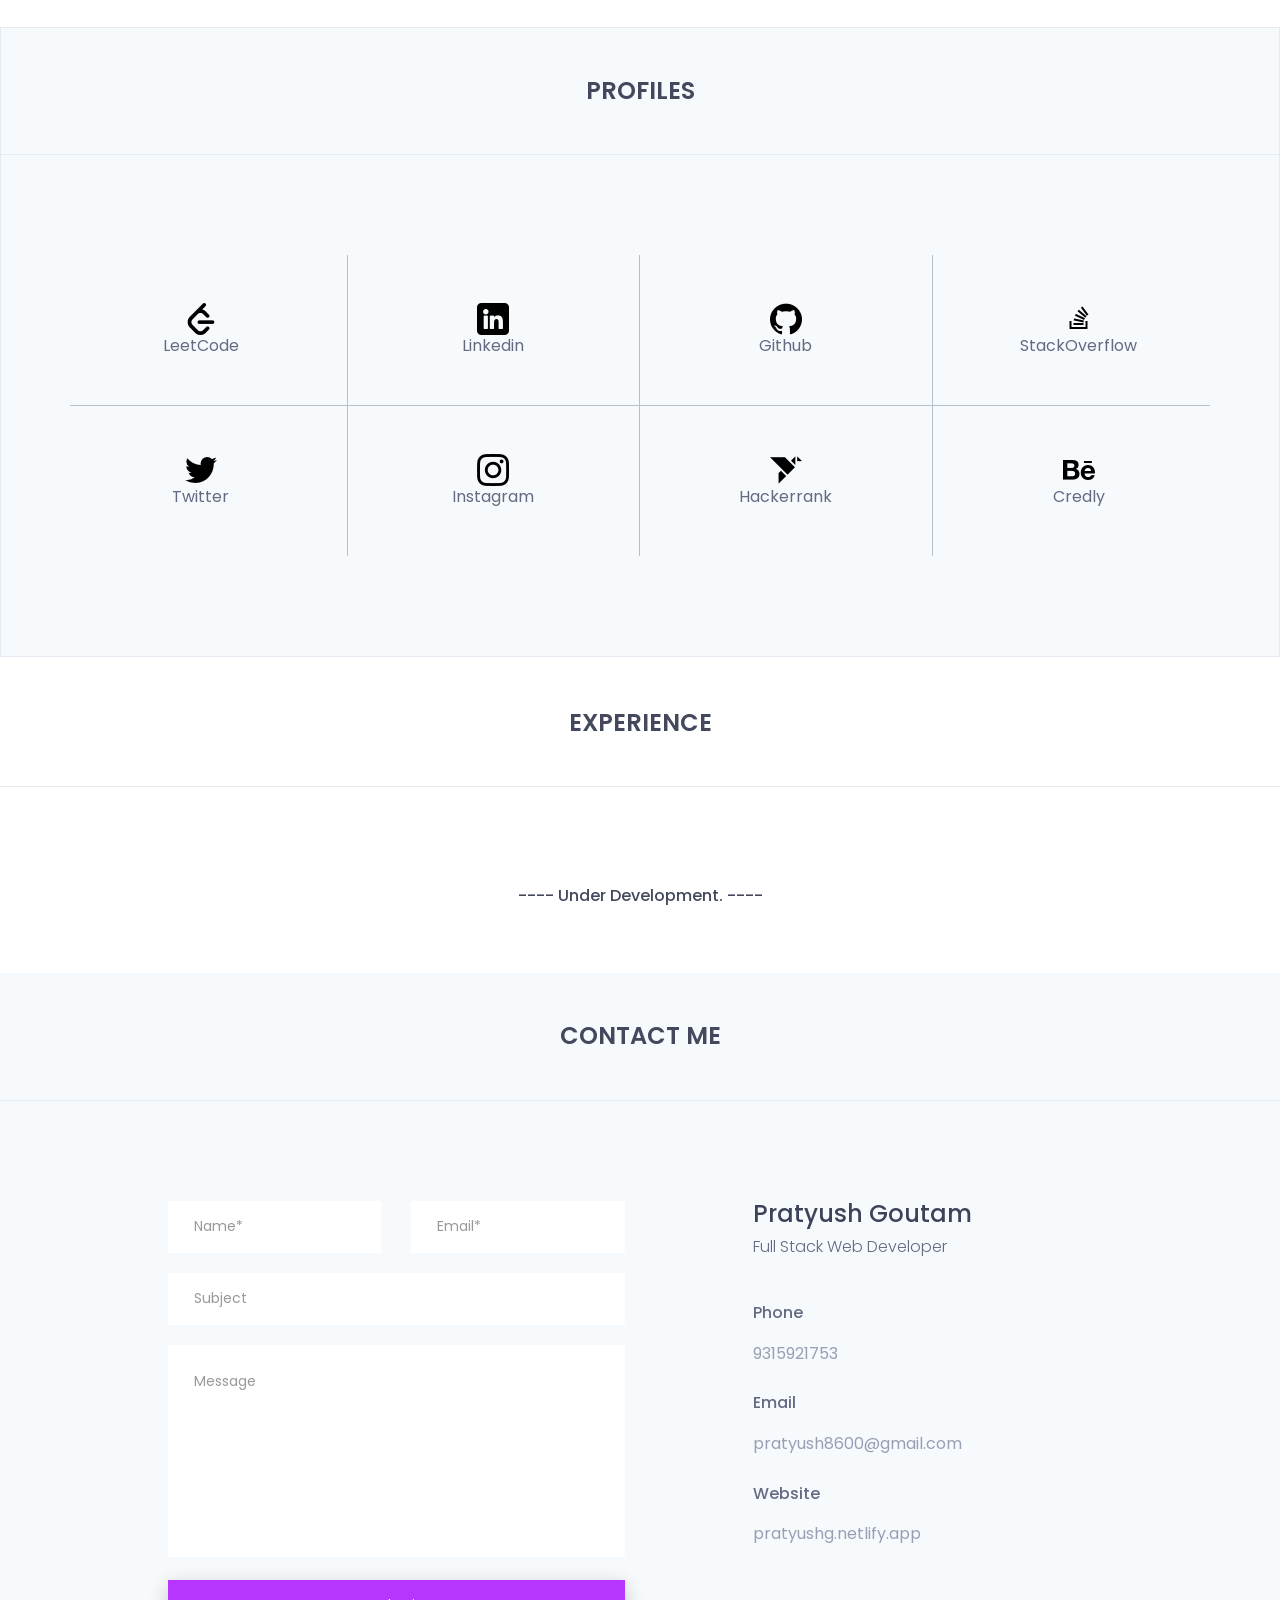
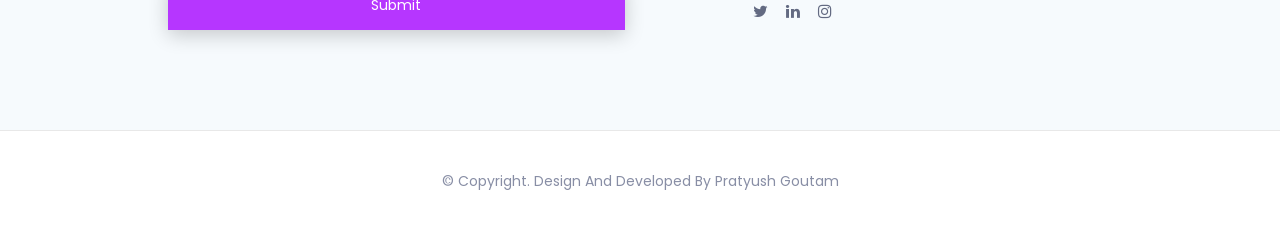
==== commit 28c2a7d8: "Update index.html" ====
--- a/Portfolio/index.html
+++ b/Portfolio/index.html
@@ -140,7 +140,7 @@
 									<div class="col-sm-4">
 										<div class="single-about-add-info">
 											<h3>email</h3>
-											<p>pratg5935@gmail.com</p>
+											<p>pratyush8600@gmail.com</p>
 										</div>
 									</div>
 									<div class="col-sm-4">
@@ -581,12 +581,12 @@
 							<div class="col-sm-3">
 								<div class="single-profile">
 									<div class="profile-txt">
-										<a href="https://www.hackerrank.com/profile/pratg5935" target="_blank"><button><img src="assets\icons\001-origami.png"></button></a>
+										<a href="https://www.hackerrank.com/profile/pratyush8600" target="_blank"><button><img src="assets\icons\001-origami.png"></button></a>
 										<div class="profile-icon-name">Hackerrank</div>
 									</div>
 									<div class="single-profile-overlay">
 										<div class="profile-txt">
-											<a href="https://www.hackerrank.com/profile/pratg5935" target="_blank"><button><img src="assets\icons\001-origami.png"></button></a>
+											<a href="https://www.hackerrank.com/profile/pratyush8600" target="_blank"><button><img src="assets\icons\001-origami.png"></button></a>
 											<div class="profile-icon-name">Hackerrank</div>
 										</div>
 									</div>
@@ -691,7 +691,7 @@
 										</div>
 										<div class="single-contact-add-info">
 											<h3>email</h3>
-											<p>pratg5935@gmail.com</p>
+											<p>pratyush8600@gmail.com</p>
 										</div>
 										<div class="single-contact-add-info">
 											<h3>website</h3>
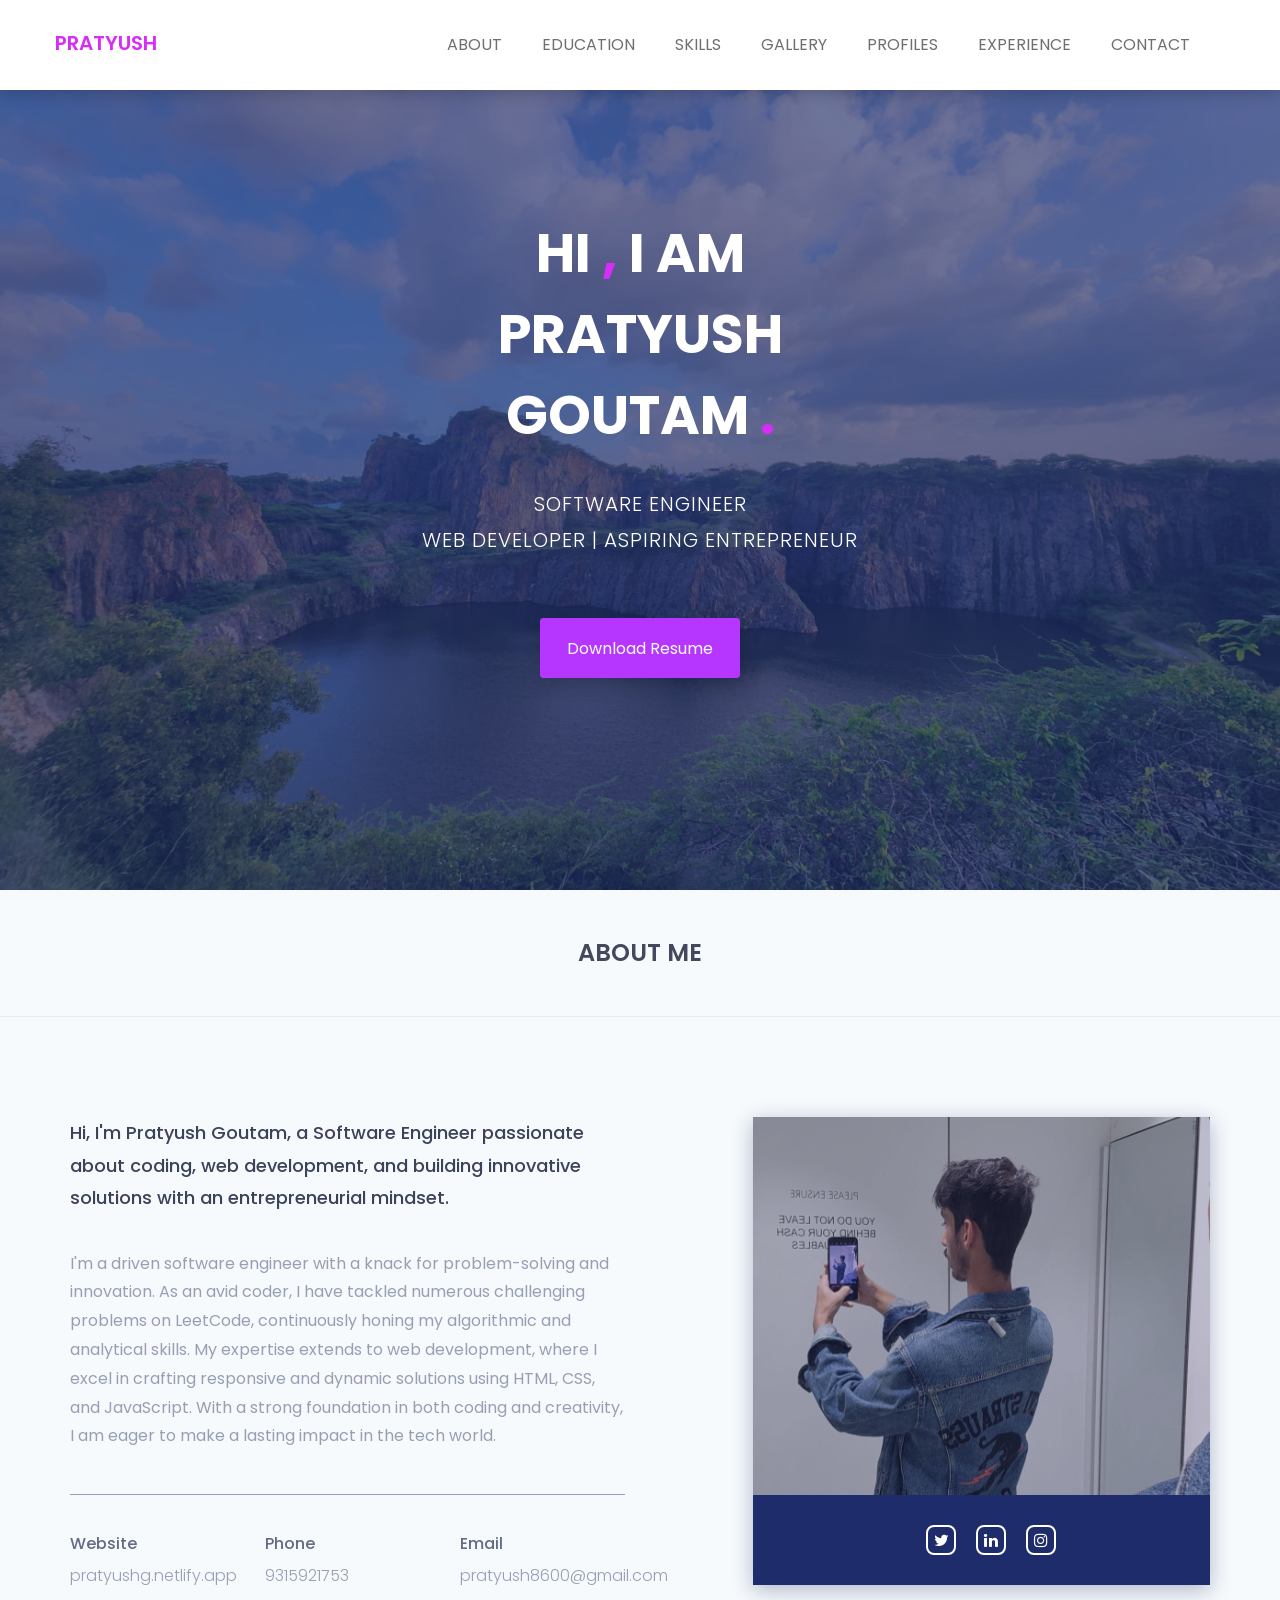
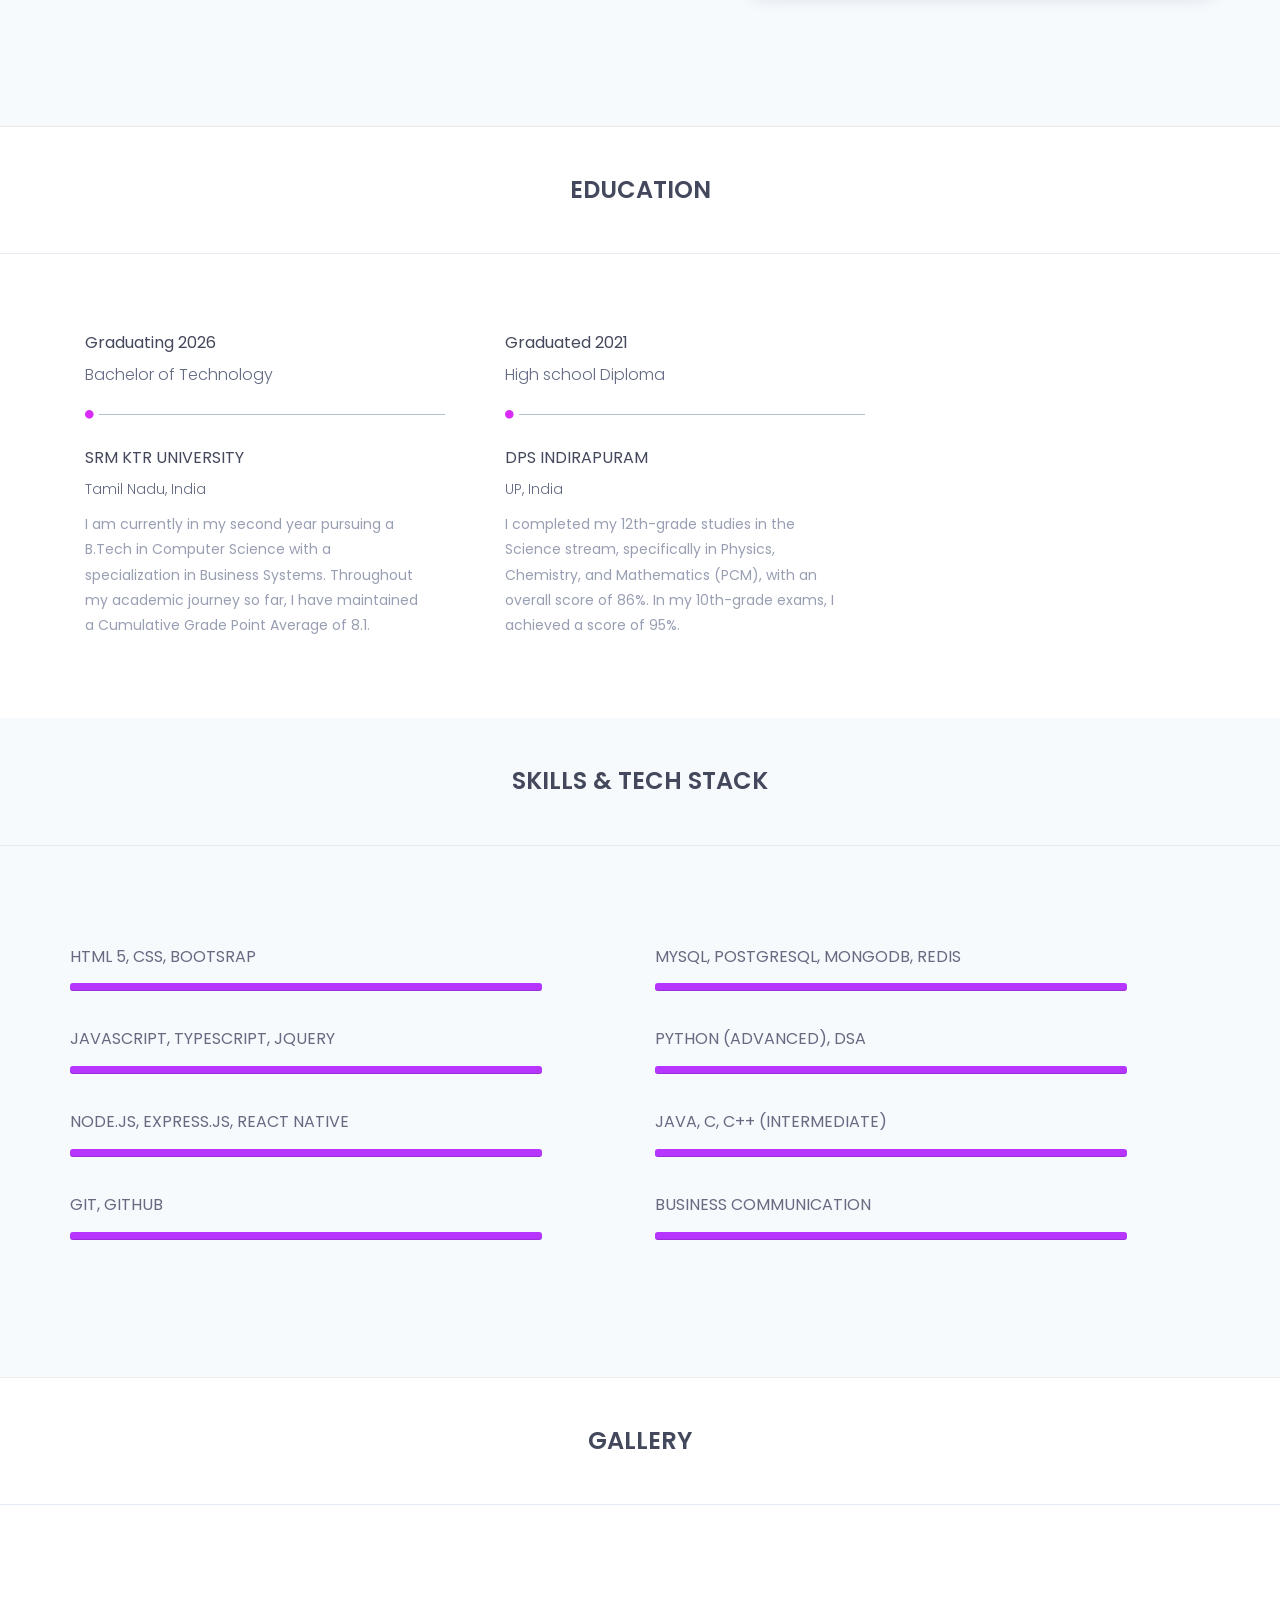
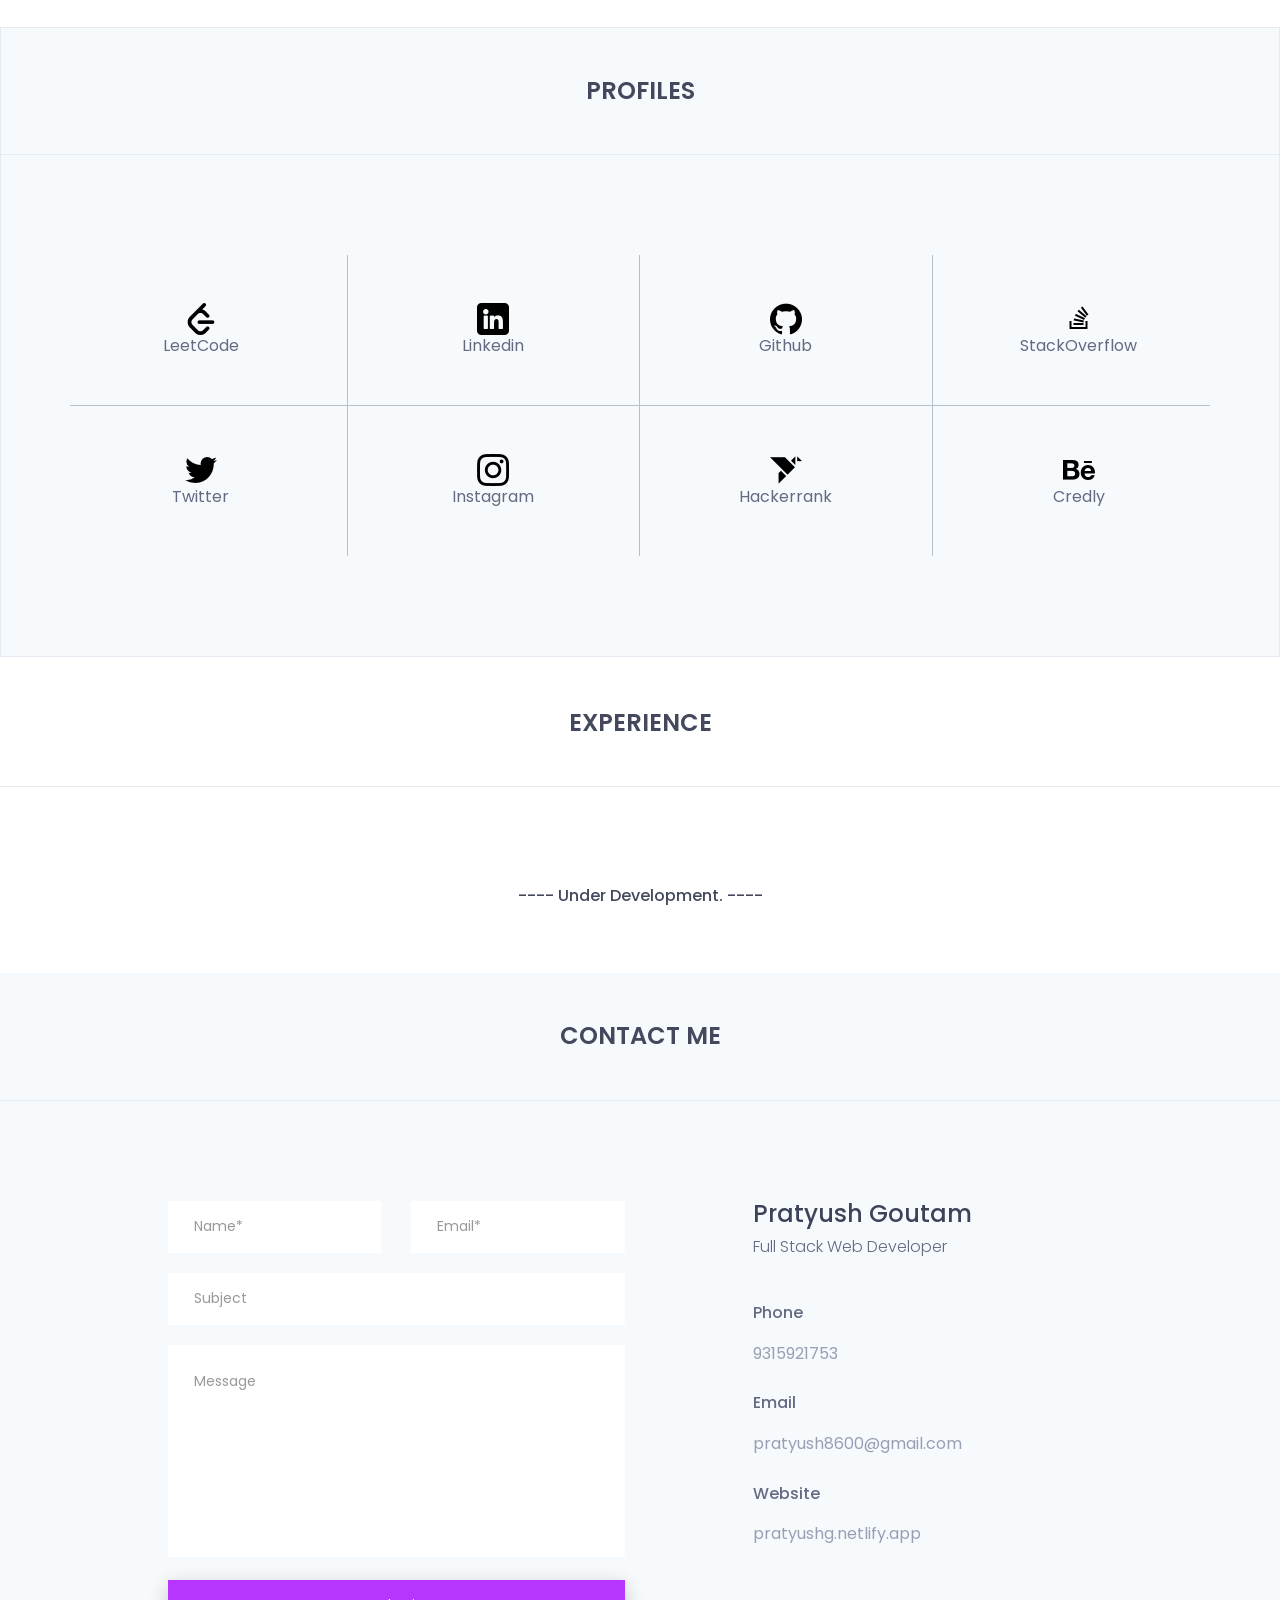
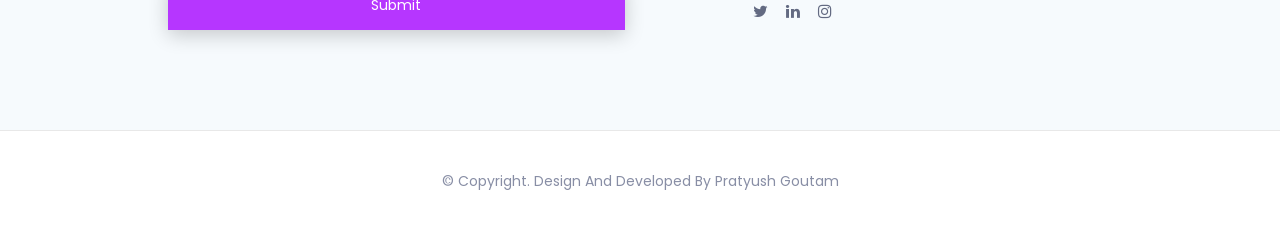
==== commit c5d65d93: "Update index.html" ====
--- a/Portfolio/index.html
+++ b/Portfolio/index.html
@@ -136,17 +136,17 @@
 											<h3>website</h3>
 											<p>pratyushg.netlify.app</p>
 										</div>
-									</div>								
+									</div>
+									<div class="col-sm-4">
+										<div class="single-about-add-info">
+											<h3>  phone</h3>
+											<p>  9315921753</p>
+										</div>
+									</div>
 									<div class="col-sm-4">
 										<div class="single-about-add-info">
 											<h3>email</h3>
 											<p>pratyush8600@gmail.com</p>
-										</div>
-									</div>
-									<div class="col-sm-4">
-										<div class="single-about-add-info">
-											<h3>  phone</h3>
-											<p>  9315921753</p>
 										</div>
 									</div>								
 								</div>
